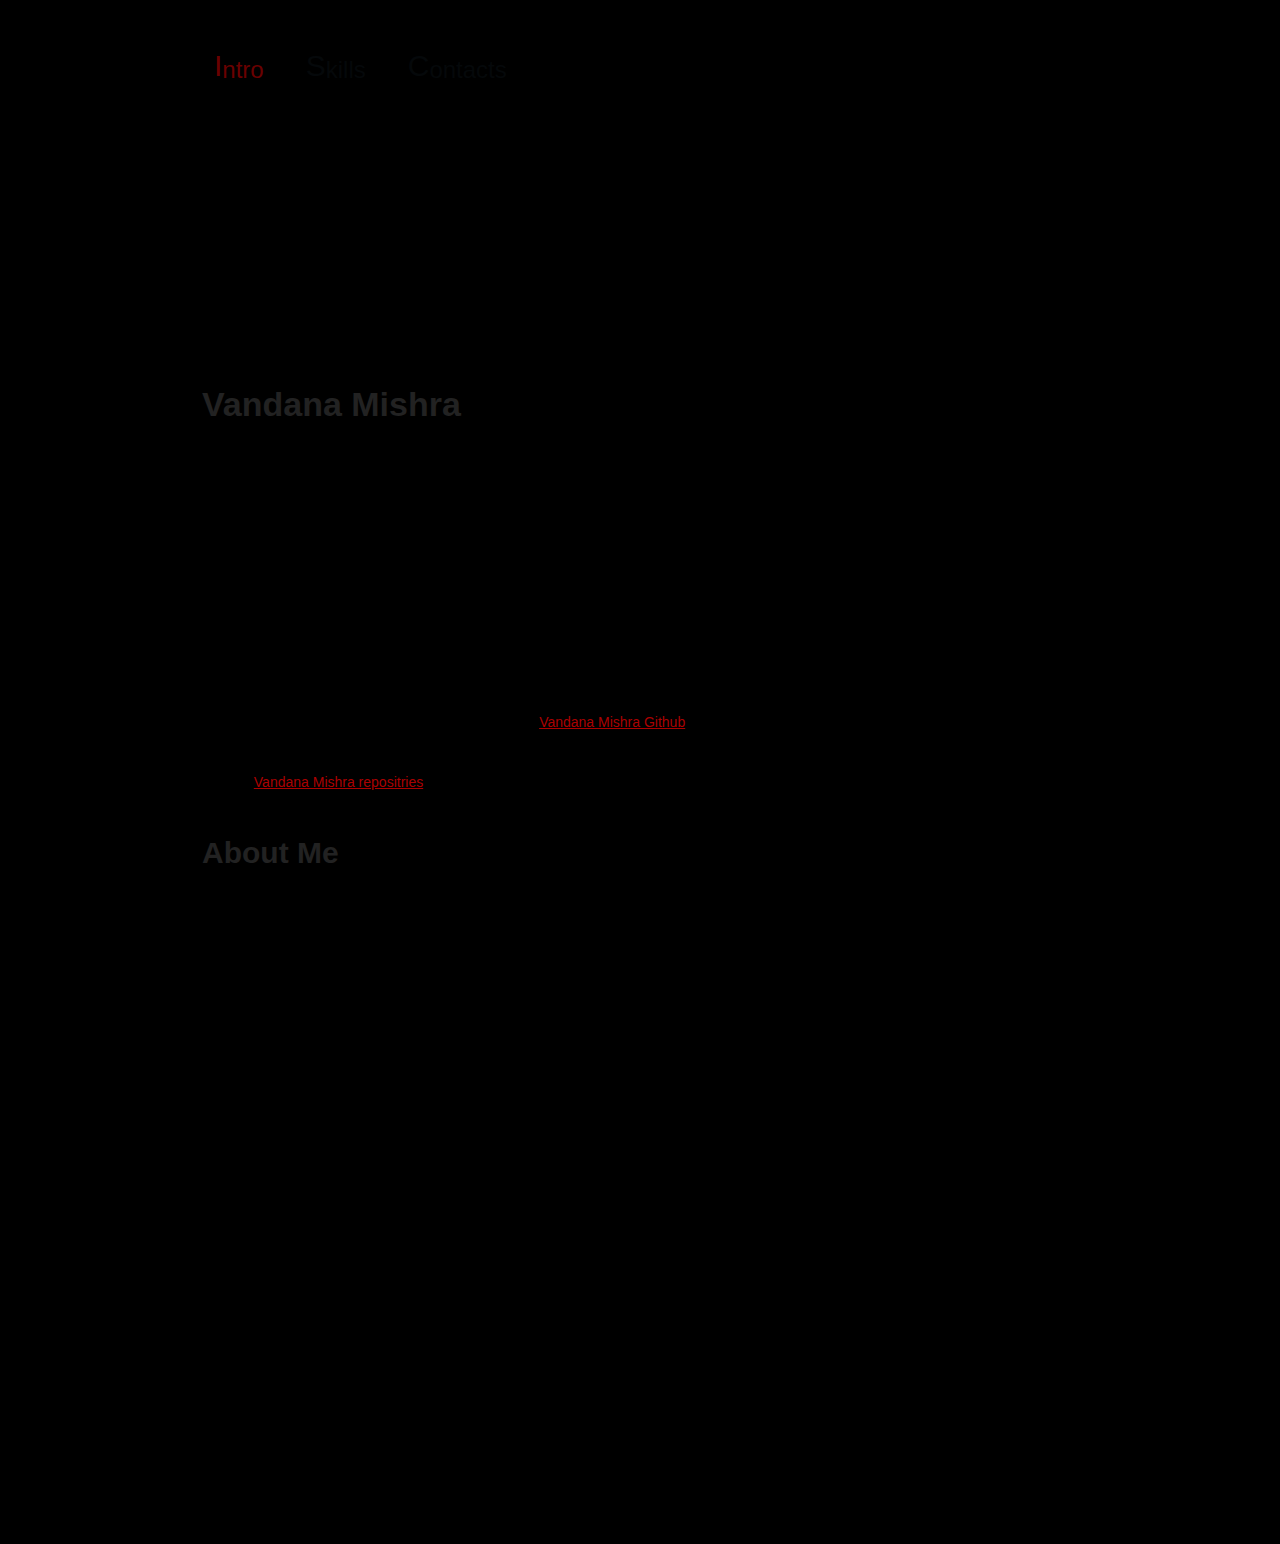
==== index.html @ 224671e1 "Update index.html" ====
<!DOCTYPE html>
<html lang="en">
<head>
<title>About</title>
<meta charset="utf-8">
<link rel="stylesheet" href="css/reset.css" type="text/css" media="all">
<link rel="stylesheet" href="css/layout.css" type="text/css" media="all">
<link rel="stylesheet" href="css/style.css" type="text/css" media="all">
<script type="text/javascript" src="js/jquery-1.4.2.js" ></script>
<script type="text/javascript" src="js/jquery.nivo.slider.pack.js"></script>
<script type="text/javascript" src="js/cufon-yui.js"></script>
<script type="text/javascript" src="js/cufon-replace.js"></script>
<script type="text/javascript" src="js/CabinSketch_700.font.js"></script>
<script type="text/javascript" src="js/EB_Garamond_400.font.js"></script>
<!-- [if lt IE 9]>
<script type="text/javascript" src="js/html5.js"></script>
<style type="text/css">
.bg {behavior:url(js/PIE.htc)}
</style>
<![endif]-->
<!-- [if lt IE 7]>
<div style='clear:both;text-align:center;position:relative'>
	<a href="http://www.microsoft.com/windows/internet-explorer/default.aspx?ocid=ie6_countdown_bannercode"><img src="http://www.theie6countdown.com/images/upgrade.jpg" border="0" alt="" /></a>
</div>
<![endif]-->
</head>
<body id="page1">
<div class="main">
<!-- header -->
	<header>
		<div class="wrapper">
			<nav>
				<ul id="menu">
					<li id="menu_active"><a href="index.html"><span>I</span>ntro</a></li>
					
					
					<li><a href="skills.html"><span>S</span>kills</a></li>
					<li><a href="Contacts.html"><span>C</span>ontacts</a></li>
				</ul>
			</nav>
		</div>
		
	</header>
<!-- / header -->
<!-- content -->
	<section id="content">
		<div class="wrapper">
			<article class="col1">
				<h2>Vandana Mishra</h2>
				<div class="pad_left1 pad_bot1">
					<div id="slider">
						<div id="for_img">
							<div id="nivo_slider">
								<img src="https://cloud.githubusercontent.com/assets/23279256/20238843/58cbd988-a91a-11e6-99b9-d02716072c7c.jpg"alt="">
								<img src="https://cloud.githubusercontent.com/assets/23279256/20238848/6cedc426-a91a-11e6-8cde-eef184b46833.jpg" alt="">
								<img src="https://cloud.githubusercontent.com/assets/23279256/20238845/5fcef90e-a91a-11e6-8b6d-02acc18fc0e7.jpg" alt="">
								<img src="https://cloud.githubusercontent.com/assets/23279256/20238843/58cbd988-a91a-11e6-99b9-d02716072c7c.jpg" alt="">
								<img src="https://cloud.githubusercontent.com/assets/23279256/20238842/5581a01e-a91a-11e6-987d-89e548480290.jpg" alt="">
							</div>
						</div>
					</div>
					<div class="pad">
						<p><strong>Hii,</strong>Myself Vandana Mishra, my github user page is at <a href=" https://github.com/vandanamishra2304/" target="_blank">Vandana Mishra Github</a><br> you can check out my github page.</p>
						<p>Here at <a href="https://github.com/vandanamishra2304/vandanamishra2304.github.io/" target="_blank">Vandana Mishra repositries</a> you can check my repositries.</p>
					</div>
				</div>
				<h2><span>About Me</span></h2>
				<div class="pad_left1">
					<div class="pad_left1">
						<div class="wrapper pad_top1">
							<div class="col3">
								<div class="wrapper">
									<figure class="left marg_right1"><img src="https://cloud.githubusercontent.com/assets/23279256/20243921/b59b569c-a993-11e6-9340-739bd9e9f523.png" alt=""></figure>
									<p class="cols"><strong class="font1">IEEE</strong><br>Active Member of IEEE</p>
								</div>
							</div>
							<div class="col3 pad_left2">
								<div class="wrapper">
									<figure class="left marg_right1"><img src="https://cloud.githubusercontent.com/assets/23279256/20243923/b5a34032-a993-11e6-891d-9c7f069d4fea.png" alt=""></figure>
									<p class="cols"><strong class="font1">Hobbies</strong><br> Dancing,Singing and Learning new things</p>
								</div>
							</div>
						</div>
						<div class="wrapper">
							<div class="col3">
								<div class="wrapper">
									<figure class="left marg_right1"><img src="https://cloud.githubusercontent.com/assets/23279256/20243922/b5a22170-a993-11e6-8b95-f6c259825cd4.png" alt=""></figure>
									<div class="cols"><strong class="font1">Schooling and college</strong><br>Kendriya Vidyalaya Gole Market<br> Amity School Of Engineering And Technology</div>
								</div>
							</div>
							
							</div>
						</div>
					</div>
				</div>
    		</article>
					</div>
	</section>
<!-- / content -->
	<footer>
		<div class="wrapper">
			<article class="col">
				
			</article>
			<article class="col pad_left2">
				
			</article>
			<article class="col pad_left2">
				
			</article>
			<article id="newsletter">
				
					
			</article>
		</div>
		<article class="privacy">
			
		</article>
		
	</footer>
<!-- footer -->
	
<!-- / footer -->
</div>
<script type="text/javascript">Cufon.now();</script>
<script type="text/javascript">
	$(window).load(function() {
	$('#nivo_slider').nivoSlider({
		effect:'fold', //Specify sets like: 'fold,fade,sliceDown, sliceDownLeft, sliceUp, sliceUpLeft, sliceUpDown, sliceUpDownLeft'
		slices:7,
		animSpeed:500,
		pauseTime:6000,
		startSlide:0, //Set starting Slide (0 index)
		directionNav:true, //Next & Prev
		directionNavHide:false, //Only show on hover
		controlNav:true, //1,2,3...
		controlNavThumbs:false, //Use thumbnails for Control Nav
		controlNavThumbsFromRel:false, //Use image rel for thumbs
		controlNavThumbsSearch: '.jpg', //Replace this with...
		controlNavThumbsReplace: '_thumb.jpg', //...this in thumb Image src
		keyboardNav:true, //Use left & right arrows
		pauseOnHover:true, //Stop animation while hovering
		manualAdvance:false, //Force manual transitions
		captionOpacity:1, //Universal caption opacity
		beforeChange:function(){},
		afterChange:function(){},
		slideshowEnd:function(){} //Triggers after all slides have been shown
	});
});
</script>
</body>
</html>
---- css/style.css ----
/* Getting the new tags to behave */
article, aside, audio, canvas, command, datalist, details, embed, figcaption, figure, footer, header, hgroup, keygen, meter, nav, output, progress, section, source, video {display:block}
mark, rp, rt, ruby, summary, time {display:inline }
/* Left & Right alignment */
.left {float:left}
.right {float:right}
.wrapper {width:100%;overflow:hidden}
body {background:url(https://cloud.githubusercontent.com/assets/23279256/20238850/77a92fa4-a91a-11e6-864e-bb0c79b9a8d8.jpg) top center no-repeat #000;border:0;font:14px Arial, Helvetica, sans-serif;color:#000;line-height:20px}
.ic, .ic a {border:0;float:right;background:#fff;color:#f00;width:50%;line-height:10px;font-size:10px;margin:-220% 0 0 0;overflow:hidden;padding:0}
.css3{border-radius:8px;-moz-border-radius:8px;-webkit-border-radius:8px;box-shadow:0 0 4px rgba(0, 0, 0, .4);-moz-box-shadow:0 0 4px rgba(0, 0, 0, .4);-webkit-box-shadow:0 0 4px rgba(0, 0, 0, .4);position:relative}
/* Global Structure */
.main {	margin:0 auto;width:920px}
/* main layout */
a {color:#ab0000;text-decoration:underline;outline:none}
a:hover {text-decoration:none}
h1 {padding:98px 0 0 72px}
h2 {font-size:34px;color:#222;line-height:55px;background:url() 0 0 no-repeat;padding-left:22px;display:block;overflow:hidden}
h2 span {font-size:30px}
h3 {margin-left:21px;background:url(../images/latest_works.png) no-repeat;width:191px;height:86px;text-indent:-9999px;margin-bottom:13px}
h4 {background:url(../images/tweets.png) right 0 no-repeat;font-size:36px;color:#000;height:61px;line-height:55px;letter-spacing:-2px;padding-left:3px}
h5 {font-size:30px;line-height:1.2em;color:#fff;padding:124px 0 14px 0}
p {padding-bottom:20px}
/* header */
header {width:100%;height:377px;overflow:hidden}
#logo {display:block;background:url(../images/logo.jpg) no-repeat;width:459px;height:44px;text-indent:-9999px}
#menu {padding:56px 0 0 34px;height:30px}
#menu li {float:left;padding-right:42px}
#menu li a {display:block;font-size:24px;color:#05080a;line-height:1.2em;text-decoration:none}
#menu li span {font-size:30px;display:inline-block;margin-top:-4px}
#menu li a:hover, #menu #menu_active a {color:#6a0000}
/* content */
#content {}
.pad_left1 {padding-left:12px}
.pad_left2 {padding-left:50px}
.pad {padding:0 12px}
.pad_bot1 {padding-bottom:13px}
.marg_right1 {margin-right:10px}
.pad_top1 {padding-top:25px} 
#slider {margin-top:6px;height:260px;width:100%;overflow:hidden;background:url(https://cloud.githubusercontent.com/assets/23279256/20243988/51516058-a995-11e6-9e4f-19aaa2770f9c.png) 0 0 no-repeat;overflow:hidden;padding-bottom:14px}
#for_img {padding-left:91px;padding-top:14px;width:342px;height:225px;overflow:hidden;padding-right:77px}
#nivo_slider{position:relative;width:342px;height:225px;z-index:88}
/* If an image is wrapped in a link */
.nivoSlider a.nivo-imageLink {position:absolute;top:0px;left:0px;width:100%;height:100%;border:0;padding:0;margin:0;z-index:60;display:none}
/* The slices in the Slider */
.nivo-slice {display:block;position:absolute;z-index:50;height:100%}
/* Direction nav styles (e.g. Next & Prev) */
.nivo-directionNav a {	position:absolute;top:90px;z-index:99;cursor:pointer;text-indent:-5000px;width:52px;height:45px;display:block}
.nivo-prevNav {left:-77px;background:url(../images/marker_left.png) right 0 no-repeat}
.nivo-prevNav:hover, .nivo-nextNav:hover {background-position:bottom}
.nivo-nextNav {right:-77px;background:url(../images/marker_right.png) left 0 no-repeat}
/* Control nav styles (e.g. 1,2,3...) */
.nivo-controlNav {position:absolute;z-index:99;right:0;bottom:0px;padding:10px;background:url(https://cloud.githubusercontent.com/assets/23279256/20243990/6aa6f93c-a995-11e6-80d7-aed2573aaedf.png) repeat;padding-left:222px}
.nivo-controlNav a {position:relative;z-index:99;cursor:pointer;width:19px;height:19px;float:left;margin-left:3px;background:url(../images/buttons.png) no-repeat;font-size:12px;text-decoration:none;color:#fff;text-align:center;line-height:19px}
.nivo-controlNav a.active, .nivo-controlNav a:hover {color:#ab0000;font-weight:bold}
.font1 {font-size:16px}
.font2 {font-size:12px;font-weight:bold;color:#ab0000}
.ul_works {padding-bottom:3px}
.ul_works li {padding-bottom:14px}
.tweets {color:#fff;padding:7px 20px 0 11px}
.tweets a {text-decoration:none;color:#ab0000}
.tweets a:hover {text-decoration:underline}
.img1 {padding-top:12px}
.img1 figure {float:left;margin-right:24px;padding-left:5px}
.list2 {padding:10px 0 15px 0}
.list2 li {line-height:30px}
.list2 li a {padding-left:34px;background:url(../images/marker_2.png) 0 5px no-repeat;display:inline-block}
.link1 {display:inline-block;font-size:12px;font-weight:bold;text-decoration:none;padding-left:30px;background:url(../images/marker_3.png) 1px 0 no-repeat;margin-top:5px}
.link1:hover {color:#000}
/* Lightbox image */
.lightbox-image {position:relative;overflow:hidden;display:block}
.lightbox-image img {position:relative;z-index:2}
.lightbox-image span {display:block;position:absolute;left:0;top:0;width:100%;height:100%;background:url(../images/magnify.png) no-repeat 50% 50%;z-index:1}
.pp_description {padding-bottom:0}
.pp_content{}
#page2 .pad_top2 {padding-top:10px}
#page2 .col3 .pad {padding:5px 0 0 8px}
#page3 .cols p {padding:6px 0 0 10px}
#page3 .cols strong {display:block;padding-bottom:6px}
#page3 .pad_bot1 {padding-bottom:15px}
/* footer */
footer {width:100%;overflow:hidden;padding:0 0 74px 0}
footer a{}
footer a:hover{}
.list1 li {line-height:30px}
.list1 a {color:#fff;text-decoration:none;padding-left:15px;background:url(../images/marker_1.gif) 0 6px no-repeat}
.list1 a:hover {color:#ab0000}
.icons li {line-height:30px}
.icons a {color:#fff;text-decoration:none}
.icons a:hover {color:#ab0000}
.icons img {float:left;margin-right:14px;margin-top:7px}
#newsletter {background:url(../images/newsletter_bg.png) no-repeat;width:286px;float:left;margin-left:51px;height:360px;margin-top:25px}
#newsletter h5 {padding-top:98px;padding-left:15px}
#newsletter form {padding-left:71px;padding-top:5px}
#newsletter .wrapper {height:28px}
#newsletter .input {width:144px;background:none;font:14px Arial, Helvetica, sans-serif;color:#000;height:18px}
#newsletter a {font-weight:bold;color:#fff;text-decoration:none;margin-left:27px;padding:5px 6px 30px 6px;display:inline-block}
.privacy {float:left;padding-left:15px;width:350px;font-size:12px;color:#a3a3a3;margin-top:-3px}
.privacy a {color:#fff;text-decoration:none}
.privacy a:hover {text-decoration:underline}
.footer_logo {font-size:26px;line-height:1.2em;float:right;color:#fff;text-transform:uppercase;text-decoration:none;margin-right:20px}
.footer_logo span {color:#ab0000}
/* forms */
#ContactForm {padding:18px 0 0 25px;width:497px}
#ContactForm .wrapper {min-height:30px}
#ContactForm .textarea_box {min-height:459px}
#ContactForm span {font-weight:bold;width:121px;float:left;line-height:26px}
#ContactForm a {float:right;background:url(../images/send_button.png) no-repeat;width:119px;height:38px;text-indent:-9999px}
#ContactForm .input {width:356px;height:18px;background:url(../images/bg_form.png) repeat;padding:4px 10px;color:#000;font:14px Arial, Helvetica, sans-serif;margin:0}
#ContactForm textarea {overflow:auto;width:356px;height:440px;background:url(../images/bg_form.png) repeat;padding:4px 10px;color:#000;font:14px Arial, Helvetica, sans-serif;margin:0}
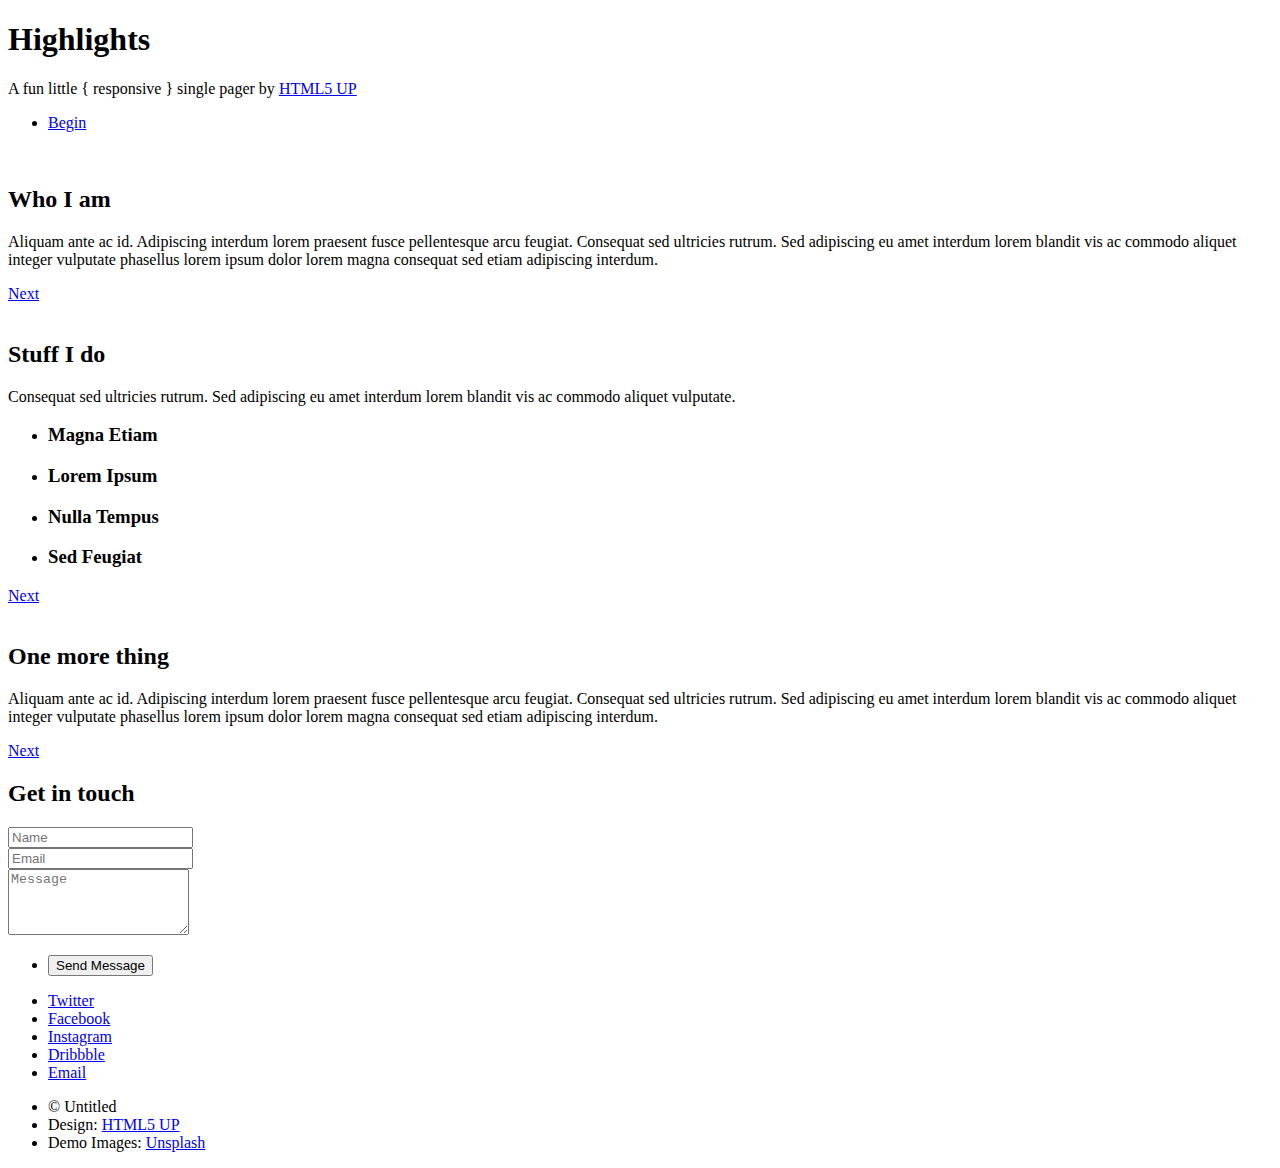
==== commit 09722946: "Update index.html" ====
--- a/index.html
+++ b/index.html
@@ -1,152 +1,458 @@
-<!DOCTYPE html>
-<html lang="en">
-<head>
-<title>About</title>
-<meta charset="utf-8">
-<link rel="stylesheet" href="css/reset.css" type="text/css" media="all">
-<link rel="stylesheet" href="css/layout.css" type="text/css" media="all">
-<link rel="stylesheet" href="css/style.css" type="text/css" media="all">
-<script type="text/javascript" src="js/jquery-1.4.2.js" ></script>
-<script type="text/javascript" src="js/jquery.nivo.slider.pack.js"></script>
-<script type="text/javascript" src="js/cufon-yui.js"></script>
-<script type="text/javascript" src="js/cufon-replace.js"></script>
-<script type="text/javascript" src="js/CabinSketch_700.font.js"></script>
-<script type="text/javascript" src="js/EB_Garamond_400.font.js"></script>
-<!-- [if lt IE 9]>
-<script type="text/javascript" src="js/html5.js"></script>
-<style type="text/css">
-.bg {behavior:url(js/PIE.htc)}
-</style>
-<![endif]-->
-<!-- [if lt IE 7]>
-<div style='clear:both;text-align:center;position:relative'>
-	<a href="http://www.microsoft.com/windows/internet-explorer/default.aspx?ocid=ie6_countdown_bannercode"><img src="http://www.theie6countdown.com/images/upgrade.jpg" border="0" alt="" /></a>
-</div>
-<![endif]-->
-</head>
-<body id="page1">
-<div class="main">
-<!-- header -->
-	<header>
-		<div class="wrapper">
-			<nav>
-				<ul id="menu">
-					<li id="menu_active"><a href="index.html"><span>I</span>ntro</a></li>
-					
-					
-					<li><a href="skills.html"><span>S</span>kills</a></li>
-					<li><a href="Contacts.html"><span>C</span>ontacts</a></li>
-				</ul>
-			</nav>
-		</div>
-		
-	</header>
-<!-- / header -->
-<!-- content -->
-	<section id="content">
-		<div class="wrapper">
-			<article class="col1">
-				<h2>Vandana Mishra</h2>
-				<div class="pad_left1 pad_bot1">
-					<div id="slider">
-						<div id="for_img">
-							<div id="nivo_slider">
-								<img src="https://cloud.githubusercontent.com/assets/23279256/20238843/58cbd988-a91a-11e6-99b9-d02716072c7c.jpg"alt="">
-								<img src="https://cloud.githubusercontent.com/assets/23279256/20238848/6cedc426-a91a-11e6-8cde-eef184b46833.jpg" alt="">
-								<img src="https://cloud.githubusercontent.com/assets/23279256/20238845/5fcef90e-a91a-11e6-8b6d-02acc18fc0e7.jpg" alt="">
-								<img src="https://cloud.githubusercontent.com/assets/23279256/20238843/58cbd988-a91a-11e6-99b9-d02716072c7c.jpg" alt="">
-								<img src="https://cloud.githubusercontent.com/assets/23279256/20238842/5581a01e-a91a-11e6-987d-89e548480290.jpg" alt="">
+<!DOCTYPE HTML>
+<!--
+	Highlights by HTML5 UP
+	html5up.net | @ajlkn
+	Free for personal and commercial use under the CCA 3.0 license (html5up.net/license)
+-->
+<html>
+	<head>
+		<title>Highlights by HTML5 UP</title>
+		<meta charset="utf-8" />
+		<meta name="viewport" content="width=device-width, initial-scale=1" />
+		<!--[if lte IE 8]><script src="assets/js/ie/html5shiv.js"></script><![endif]-->
+		<link rel="stylesheet" href="assets/css/main.css" />
+		<!--[if lte IE 8]><link rel="stylesheet" href="assets/css/ie8.css" /><![endif]-->
+		<!--[if lte IE 9]><link rel="stylesheet" href="assets/css/ie9.css" /><![endif]-->
+	</head>
+	<body>
+
+		<!-- Header -->
+			<section id="header">
+				<header class="major">
+					<h1>Highlights</h1>
+					<p>A fun little { responsive } single pager by <a href="http://html5up.net">HTML5 UP</a></p>
+				</header>
+				<div class="container">
+					<ul class="actions">
+						<li><a href="#one" class="button special scrolly">Begin</a></li>
+					</ul>
+				</div>
+			</section>
+
+		<!-- One -->
+			<section id="one" class="main special">
+				<div class="container">
+					<span class="image fit primary"><img src="images/pic01.jpg" alt="" /></span>
+					<div class="content">
+						<header class="major">
+							<h2>Who I am</h2>
+						</header>
+						<p>Aliquam ante ac id. Adipiscing interdum lorem praesent fusce pellentesque arcu feugiat. Consequat sed ultricies rutrum. Sed adipiscing eu amet interdum lorem blandit vis ac commodo aliquet integer vulputate phasellus lorem ipsum dolor lorem magna consequat sed etiam adipiscing interdum.</p>
+					</div>
+					<a href="#two" class="goto-next scrolly">Next</a>
+				</div>
+			</section>
+
+		<!-- Two -->
+			<section id="two" class="main special">
+				<div class="container">
+					<span class="image fit primary"><img src="images/pic02.jpg" alt="" /></span>
+					<div class="content">
+						<header class="major">
+							<h2>Stuff I do</h2>
+						</header>
+						<p>Consequat sed ultricies rutrum. Sed adipiscing eu amet interdum lorem blandit vis ac commodo aliquet vulputate.</p>
+						<ul class="icons-grid">
+							<li>
+								<span class="icon major fa-camera-retro"></span>
+								<h3>Magna Etiam</h3>
+							</li>
+							<li>
+								<span class="icon major fa-pencil"></span>
+								<h3>Lorem Ipsum</h3>
+							</li>
+							<li>
+								<span class="icon major fa-code"></span>
+								<h3>Nulla Tempus</h3>
+							</li>
+							<li>
+								<span class="icon major fa-coffee"></span>
+								<h3>Sed Feugiat</h3>
+							</li>
+						</ul>
+					</div>
+					<a href="#three" class="goto-next scrolly">Next</a>
+				</div>
+			</section>
+
+		<!-- Three -->
+			<section id="three" class="main special">
+				<div class="container">
+					<span class="image fit primary"><img src="images/pic03.jpg" alt="" /></span>
+					<div class="content">
+						<header class="major">
+							<h2>One more thing</h2>
+						</header>
+						<p>Aliquam ante ac id. Adipiscing interdum lorem praesent fusce pellentesque arcu feugiat. Consequat sed ultricies rutrum. Sed adipiscing eu amet interdum lorem blandit vis ac commodo aliquet integer vulputate phasellus lorem ipsum dolor lorem magna consequat sed etiam adipiscing interdum.</p>
+					</div>
+					<a href="#footer" class="goto-next scrolly">Next</a>
+				</div>
+			</section>
+
+		<!-- Four -->
+		<!--
+			<section id="four" class="main">
+				<div class="container">
+					<div class="content">
+						<header class="major">
+							<h2>Elements</h2>
+						</header>
+						<section>
+							<h4>Text</h4>
+							<p>This is <b>bold</b> and this is <strong>strong</strong>. This is <i>italic</i> and this is <em>emphasized</em>.
+							This is <sup>superscript</sup> text and this is <sub>subscript</sub> text.
+							This is <u>underlined</u> and this is code: <code>for (;;) { ... }</code>. Finally, <a href="#">this is a link</a>.</p>
+							<hr />
+							<header>
+								<h4>Heading with a Subtitle</h4>
+								<p>Lorem ipsum dolor sit amet nullam id egestas urna aliquam</p>
+							</header>
+							<p>Nunc lacinia ante nunc ac lobortis. Interdum adipiscing gravida odio porttitor sem non mi integer non faucibus ornare mi ut ante amet placerat aliquet. Volutpat eu sed ante lacinia sapien lorem accumsan varius montes viverra nibh in adipiscing blandit tempus accumsan.</p>
+							<header>
+								<h5>Heading with a Subtitle</h5>
+								<p>Lorem ipsum dolor sit amet nullam id egestas urna aliquam</p>
+							</header>
+							<p>Nunc lacinia ante nunc ac lobortis. Interdum adipiscing gravida odio porttitor sem non mi integer non faucibus ornare mi ut ante amet placerat aliquet. Volutpat eu sed ante lacinia sapien lorem accumsan varius montes viverra nibh in adipiscing blandit tempus accumsan.</p>
+							<hr />
+							<h2>Heading Level 2</h2>
+							<h3>Heading Level 3</h3>
+							<h4>Heading Level 4</h4>
+							<h5>Heading Level 5</h5>
+							<h6>Heading Level 6</h6>
+							<hr />
+							<h5>Blockquote</h5>
+							<blockquote>Fringilla nisl. Donec accumsan interdum nisi, quis tincidunt felis sagittis eget tempus euismod. Vestibulum ante ipsum primis in faucibus vestibulum. Blandit adipiscing eu felis iaculis volutpat ac adipiscing accumsan faucibus. Vestibulum ante ipsum primis in faucibus lorem ipsum dolor sit amet nullam adipiscing eu felis.</blockquote>
+							<h5>Preformatted</h5>
+							<pre><code>i = 0;
+
+while (!deck.isInOrder()) {
+print 'Iteration ' + i;
+deck.shuffle();
+i++;
+}
+
+print 'It took ' + i + ' iterations to sort the deck.';</code></pre>
+						</section>
+
+						<section>
+							<h4>Lists</h4>
+							<div class="row">
+								<div class="6u 12u$(medium)">
+									<h5>Unordered</h5>
+									<ul>
+										<li>Dolor pulvinar etiam.</li>
+										<li>Sagittis adipiscing.</li>
+										<li>Felis enim feugiat.</li>
+									</ul>
+									<h5>Alternate</h5>
+									<ul class="alt">
+										<li>Dolor pulvinar etiam.</li>
+										<li>Sagittis adipiscing.</li>
+										<li>Felis enim feugiat.</li>
+									</ul>
+								</div>
+								<div class="6u$ 12u(medium)">
+									<h5>Ordered</h5>
+									<ol>
+										<li>Dolor pulvinar etiam.</li>
+										<li>Etiam vel felis viverra.</li>
+										<li>Felis enim feugiat.</li>
+										<li>Dolor pulvinar etiam.</li>
+										<li>Etiam vel felis lorem.</li>
+										<li>Felis enim et feugiat.</li>
+									</ol>
+									<h5>Icons</h5>
+									<ul class="icons">
+										<li><a href="#" class="icon fa-twitter"><span class="label">Twitter</span></a></li>
+										<li><a href="#" class="icon fa-facebook"><span class="label">Facebook</span></a></li>
+										<li><a href="#" class="icon fa-instagram"><span class="label">Instagram</span></a></li>
+										<li><a href="#" class="icon fa-github"><span class="label">Github</span></a></li>
+									</ul>
+								</div>
+							</div>
+							<h5>Actions</h5>
+							<ul class="actions">
+								<li><a href="#" class="button special">Default</a></li>
+								<li><a href="#" class="button">Default</a></li>
+							</ul>
+							<ul class="actions small">
+								<li><a href="#" class="button special small">Small</a></li>
+								<li><a href="#" class="button small">Small</a></li>
+							</ul>
+							<div class="row">
+								<div class="6u 12u$(small)">
+									<ul class="actions vertical">
+										<li><a href="#" class="button special">Default</a></li>
+										<li><a href="#" class="button">Default</a></li>
+									</ul>
+								</div>
+								<div class="6u$ 12u$(small)">
+									<ul class="actions vertical small">
+										<li><a href="#" class="button special small">Small</a></li>
+										<li><a href="#" class="button small">Small</a></li>
+									</ul>
+								</div>
+								<div class="6u 12u$(small)">
+									<ul class="actions vertical">
+										<li><a href="#" class="button special fit">Default</a></li>
+										<li><a href="#" class="button fit">Default</a></li>
+									</ul>
+								</div>
+								<div class="6u$ 12u$(small)">
+									<ul class="actions vertical small">
+										<li><a href="#" class="button special small fit">Small</a></li>
+										<li><a href="#" class="button small fit">Small</a></li>
+									</ul>
+								</div>
+							</div>
+						</section>
+
+						<section>
+							<h4>Table</h4>
+							<h5>Default</h5>
+							<div class="table-wrapper">
+								<table>
+									<thead>
+										<tr>
+											<th>Name</th>
+											<th>Description</th>
+											<th>Price</th>
+										</tr>
+									</thead>
+									<tbody>
+										<tr>
+											<td>Item One</td>
+											<td>Ante turpis integer aliquet porttitor.</td>
+											<td>29.99</td>
+										</tr>
+										<tr>
+											<td>Item Two</td>
+											<td>Vis ac commodo adipiscing arcu aliquet.</td>
+											<td>19.99</td>
+										</tr>
+										<tr>
+											<td>Item Three</td>
+											<td> Morbi faucibus arcu accumsan lorem.</td>
+											<td>29.99</td>
+										</tr>
+										<tr>
+											<td>Item Four</td>
+											<td>Vitae integer tempus condimentum.</td>
+											<td>19.99</td>
+										</tr>
+										<tr>
+											<td>Item Five</td>
+											<td>Ante turpis integer aliquet porttitor.</td>
+											<td>29.99</td>
+										</tr>
+									</tbody>
+									<tfoot>
+										<tr>
+											<td colspan="2"></td>
+											<td>100.00</td>
+										</tr>
+									</tfoot>
+								</table>
+							</div>
+
+							<h5>Alternate</h5>
+							<div class="table-wrapper">
+								<table class="alt">
+									<thead>
+										<tr>
+											<th>Name</th>
+											<th>Description</th>
+											<th>Price</th>
+										</tr>
+									</thead>
+									<tbody>
+										<tr>
+											<td>Item One</td>
+											<td>Ante turpis integer aliquet porttitor.</td>
+											<td>29.99</td>
+										</tr>
+										<tr>
+											<td>Item Two</td>
+											<td>Vis ac commodo adipiscing arcu aliquet.</td>
+											<td>19.99</td>
+										</tr>
+										<tr>
+											<td>Item Three</td>
+											<td> Morbi faucibus arcu accumsan lorem.</td>
+											<td>29.99</td>
+										</tr>
+										<tr>
+											<td>Item Four</td>
+											<td>Vitae integer tempus condimentum.</td>
+											<td>19.99</td>
+										</tr>
+										<tr>
+											<td>Item Five</td>
+											<td>Ante turpis integer aliquet porttitor.</td>
+											<td>29.99</td>
+										</tr>
+									</tbody>
+									<tfoot>
+										<tr>
+											<td colspan="2"></td>
+											<td>100.00</td>
+										</tr>
+									</tfoot>
+								</table>
+							</div>
+						</section>
+
+						<section>
+							<h4>Buttons</h4>
+							<ul class="actions">
+								<li><a href="#" class="button special">Special</a></li>
+								<li><a href="#" class="button">Default</a></li>
+							</ul>
+							<ul class="actions">
+								<li><a href="#" class="button">Default</a></li>
+								<li><a href="#" class="button small">Small</a></li>
+							</ul>
+							<ul class="actions fit">
+								<li><a href="#" class="button special fit">Fit</a></li>
+								<li><a href="#" class="button fit">Fit</a></li>
+							</ul>
+							<ul class="actions fit small">
+								<li><a href="#" class="button special fit small">Fit + Small</a></li>
+								<li><a href="#" class="button fit small">Fit + Small</a></li>
+							</ul>
+							<ul class="actions">
+								<li><a href="#" class="button special icon fa-download">Icon</a></li>
+								<li><a href="#" class="button icon fa-download">Icon</a></li>
+							</ul>
+							<ul class="actions">
+								<li><span class="button special disabled">Disabled</span></li>
+								<li><span class="button disabled">Disabled</span></li>
+							</ul>
+						</section>
+
+						<section>
+							<h4>Form</h4>
+							<form method="post" action="#">
+								<div class="row uniform">
+									<div class="6u 12u$(xsmall)">
+										<input type="text" name="demo-name" id="demo-name" value="" placeholder="Name" />
+									</div>
+									<div class="6u$ 12u$(xsmall)">
+										<input type="email" name="demo-email" id="demo-email" value="" placeholder="Email" />
+									</div>
+									<div class="12u$">
+										<div class="select-wrapper">
+											<select name="demo-category" id="demo-category">
+												<option value="">- Category -</option>
+												<option value="1">Manufacturing</option>
+												<option value="1">Shipping</option>
+												<option value="1">Administration</option>
+												<option value="1">Human Resources</option>
+											</select>
+										</div>
+									</div>
+									<div class="4u 12u$(small)">
+										<input type="radio" id="demo-priority-low" name="demo-priority" checked>
+										<label for="demo-priority-low">Low</label>
+									</div>
+									<div class="4u 12u$(small)">
+										<input type="radio" id="demo-priority-normal" name="demo-priority">
+										<label for="demo-priority-normal">Normal</label>
+									</div>
+									<div class="4u$ 12u$(small)">
+										<input type="radio" id="demo-priority-high" name="demo-priority">
+										<label for="demo-priority-high">High</label>
+									</div>
+									<div class="6u 12u$(small)">
+										<input type="checkbox" id="demo-copy" name="demo-copy">
+										<label for="demo-copy">Email me a copy</label>
+									</div>
+									<div class="6u$ 12u$(small)">
+										<input type="checkbox" id="demo-human" name="demo-human" checked>
+										<label for="demo-human">Not a robot</label>
+									</div>
+									<div class="12u$">
+										<textarea name="demo-message" id="demo-message" placeholder="Enter your message" rows="6"></textarea>
+									</div>
+									<div class="12u$">
+										<ul class="actions">
+											<li><input type="submit" value="Send Message" class="special" /></li>
+											<li><input type="reset" value="Reset" /></li>
+										</ul>
+									</div>
+								</div>
+							</form>
+						</section>
+
+						<section>
+							<h4>Image</h4>
+							<h5>Fit</h5>
+							<div class="box alt">
+								<div class="row uniform 50%">
+									<div class="12u"><span class="image fit"><img src="images/pic04.jpg" alt="" /></span></div>
+									<div class="4u"><span class="image fit"><img src="images/pic04.jpg" alt="" /></span></div>
+									<div class="4u"><span class="image fit"><img src="images/pic04.jpg" alt="" /></span></div>
+									<div class="4u"><span class="image fit"><img src="images/pic04.jpg" alt="" /></span></div>
+									<div class="4u"><span class="image fit"><img src="images/pic04.jpg" alt="" /></span></div>
+									<div class="4u"><span class="image fit"><img src="images/pic04.jpg" alt="" /></span></div>
+									<div class="4u"><span class="image fit"><img src="images/pic04.jpg" alt="" /></span></div>
+									<div class="4u"><span class="image fit"><img src="images/pic04.jpg" alt="" /></span></div>
+									<div class="4u"><span class="image fit"><img src="images/pic04.jpg" alt="" /></span></div>
+									<div class="4u"><span class="image fit"><img src="images/pic04.jpg" alt="" /></span></div>
+								</div>
+							</div>
+							<h5>Left &amp; Right</h5>
+							<p><span class="image left"><img src="images/pic05.jpg" alt="" /></span>Fringilla nisl. Donec accumsan interdum nisi, quis tincidunt felis sagittis eget. tempus euismod. Vestibulum ante ipsum primis in faucibus vestibulum. Blandit adipiscing eu felis iaculis volutpat ac adipiscing accumsan eu faucibus. Integer ac pellentesque praesent tincidunt felis sagittis eget. tempus euismod. Vestibulum ante ipsum primis in faucibus vestibulum. Blandit adipiscing eu felis iaculis volutpat ac adipiscing accumsan eu faucibus. Integer ac pellentesque praesent. Donec accumsan interdum nisi, quis tincidunt felis sagittis eget. tempus euismod. Vestibulum ante ipsum primis in faucibus vestibulum. Blandit adipiscing eu felis iaculis volutpat ac adipiscing accumsan eu faucibus. Integer ac pellentesque praesent tincidunt felis sagittis eget. tempus euismod. Vestibulum ante ipsum primis in faucibus vestibulum. Blandit adipiscing eu felis iaculis volutpat ac adipiscing accumsan eu faucibus. Integer ac pellentesque praesent.</p>
+							<p><span class="image right"><img src="images/pic05.jpg" alt="" /></span>Fringilla nisl. Donec accumsan interdum nisi, quis tincidunt felis sagittis eget. tempus euismod. Vestibulum ante ipsum primis in faucibus vestibulum. Blandit adipiscing eu felis iaculis volutpat ac adipiscing accumsan eu faucibus. Integer ac pellentesque praesent tincidunt felis sagittis eget. tempus euismod. Vestibulum ante ipsum primis in faucibus vestibulum. Blandit adipiscing eu felis iaculis volutpat ac adipiscing accumsan eu faucibus. Integer ac pellentesque praesent. Donec accumsan interdum nisi, quis tincidunt felis sagittis eget. tempus euismod. Vestibulum ante ipsum primis in faucibus vestibulum. Blandit adipiscing eu felis iaculis volutpat ac adipiscing accumsan eu faucibus. Integer ac pellentesque praesent tincidunt felis sagittis eget. tempus euismod. Vestibulum ante ipsum primis in faucibus vestibulum. Blandit adipiscing eu felis iaculis volutpat ac adipiscing accumsan eu faucibus. Integer ac pellentesque praesent.</p>
+						</section>
+
+					</div>
+					<a href="#footer" class="goto-next scrolly">Next</a>
+				</div>
+			</section>
+		-->
+
+		<!-- Footer -->
+			<section id="footer">
+				<div class="container">
+					<header class="major">
+						<h2>Get in touch</h2>
+					</header>
+					<form method="post" action="#">
+						<div class="row uniform">
+							<div class="6u 12u$(xsmall)"><input type="text" name="name" id="name" placeholder="Name" /></div>
+							<div class="6u$ 12u$(xsmall)"><input type="email" name="email" id="email" placeholder="Email" /></div>
+							<div class="12u$"><textarea name="message" id="message" placeholder="Message" rows="4"></textarea></div>
+							<div class="12u$">
+								<ul class="actions">
+									<li><input type="submit" value="Send Message" class="special" /></li>
+								</ul>
 							</div>
 						</div>
-					</div>
-					<div class="pad">
-						<p><strong>Hii,</strong>Myself Vandana Mishra, my github user page is at <a href=" https://github.com/vandanamishra2304/" target="_blank">Vandana Mishra Github</a><br> you can check out my github page.</p>
-						<p>Here at <a href="https://github.com/vandanamishra2304/vandanamishra2304.github.io/" target="_blank">Vandana Mishra repositries</a> you can check my repositries.</p>
-					</div>
-				</div>
-				<h2><span>About Me</span></h2>
-				<div class="pad_left1">
-					<div class="pad_left1">
-						<div class="wrapper pad_top1">
-							<div class="col3">
-								<div class="wrapper">
-									<figure class="left marg_right1"><img src="https://cloud.githubusercontent.com/assets/23279256/20243921/b59b569c-a993-11e6-9340-739bd9e9f523.png" alt=""></figure>
-									<p class="cols"><strong class="font1">IEEE</strong><br>Active Member of IEEE</p>
-								</div>
-							</div>
-							<div class="col3 pad_left2">
-								<div class="wrapper">
-									<figure class="left marg_right1"><img src="https://cloud.githubusercontent.com/assets/23279256/20243923/b5a34032-a993-11e6-891d-9c7f069d4fea.png" alt=""></figure>
-									<p class="cols"><strong class="font1">Hobbies</strong><br> Dancing,Singing and Learning new things</p>
-								</div>
-							</div>
-						</div>
-						<div class="wrapper">
-							<div class="col3">
-								<div class="wrapper">
-									<figure class="left marg_right1"><img src="https://cloud.githubusercontent.com/assets/23279256/20243922/b5a22170-a993-11e6-8b95-f6c259825cd4.png" alt=""></figure>
-									<div class="cols"><strong class="font1">Schooling and college</strong><br>Kendriya Vidyalaya Gole Market<br> Amity School Of Engineering And Technology</div>
-								</div>
-							</div>
-							
-							</div>
-						</div>
-					</div>
-				</div>
-    		</article>
-					</div>
-	</section>
-<!-- / content -->
-	<footer>
-		<div class="wrapper">
-			<article class="col">
-				
-			</article>
-			<article class="col pad_left2">
-				
-			</article>
-			<article class="col pad_left2">
-				
-			</article>
-			<article id="newsletter">
-				
-					
-			</article>
-		</div>
-		<article class="privacy">
-			
-		</article>
-		
-	</footer>
-<!-- footer -->
-	
-<!-- / footer -->
-</div>
-<script type="text/javascript">Cufon.now();</script>
-<script type="text/javascript">
-	$(window).load(function() {
-	$('#nivo_slider').nivoSlider({
-		effect:'fold', //Specify sets like: 'fold,fade,sliceDown, sliceDownLeft, sliceUp, sliceUpLeft, sliceUpDown, sliceUpDownLeft'
-		slices:7,
-		animSpeed:500,
-		pauseTime:6000,
-		startSlide:0, //Set starting Slide (0 index)
-		directionNav:true, //Next & Prev
-		directionNavHide:false, //Only show on hover
-		controlNav:true, //1,2,3...
-		controlNavThumbs:false, //Use thumbnails for Control Nav
-		controlNavThumbsFromRel:false, //Use image rel for thumbs
-		controlNavThumbsSearch: '.jpg', //Replace this with...
-		controlNavThumbsReplace: '_thumb.jpg', //...this in thumb Image src
-		keyboardNav:true, //Use left & right arrows
-		pauseOnHover:true, //Stop animation while hovering
-		manualAdvance:false, //Force manual transitions
-		captionOpacity:1, //Universal caption opacity
-		beforeChange:function(){},
-		afterChange:function(){},
-		slideshowEnd:function(){} //Triggers after all slides have been shown
-	});
-});
-</script>
-</body>
+					</form>
+				</div>
+				<footer>
+					<ul class="icons">
+						<li><a href="#" class="icon alt fa-twitter"><span class="label">Twitter</span></a></li>
+						<li><a href="#" class="icon alt fa-facebook"><span class="label">Facebook</span></a></li>
+						<li><a href="#" class="icon alt fa-instagram"><span class="label">Instagram</span></a></li>
+						<li><a href="#" class="icon alt fa-dribbble"><span class="label">Dribbble</span></a></li>
+						<li><a href="#" class="icon alt fa-envelope"><span class="label">Email</span></a></li>
+					</ul>
+					<ul class="copyright">
+						<li>&copy; Untitled</li><li>Design: <a href="http://html5up.net">HTML5 UP</a></li><li>Demo Images: <a href="http://unsplash.com">Unsplash</a></li>
+					</ul>
+				</footer>
+			</section>
+
+		<!-- Scripts -->
+			<script src="assets/js/jquery.min.js"></script>
+			<script src="assets/js/jquery.scrollex.min.js"></script>
+			<script src="assets/js/jquery.scrolly.min.js"></script>
+			<script src="assets/js/skel.min.js"></script>
+			<script src="assets/js/util.js"></script>
+			<!--[if lte IE 8]><script src="assets/js/ie/respond.min.js"></script><![endif]-->
+			<script src="assets/js/main.js"></script>
+
+	</body>
 </html>
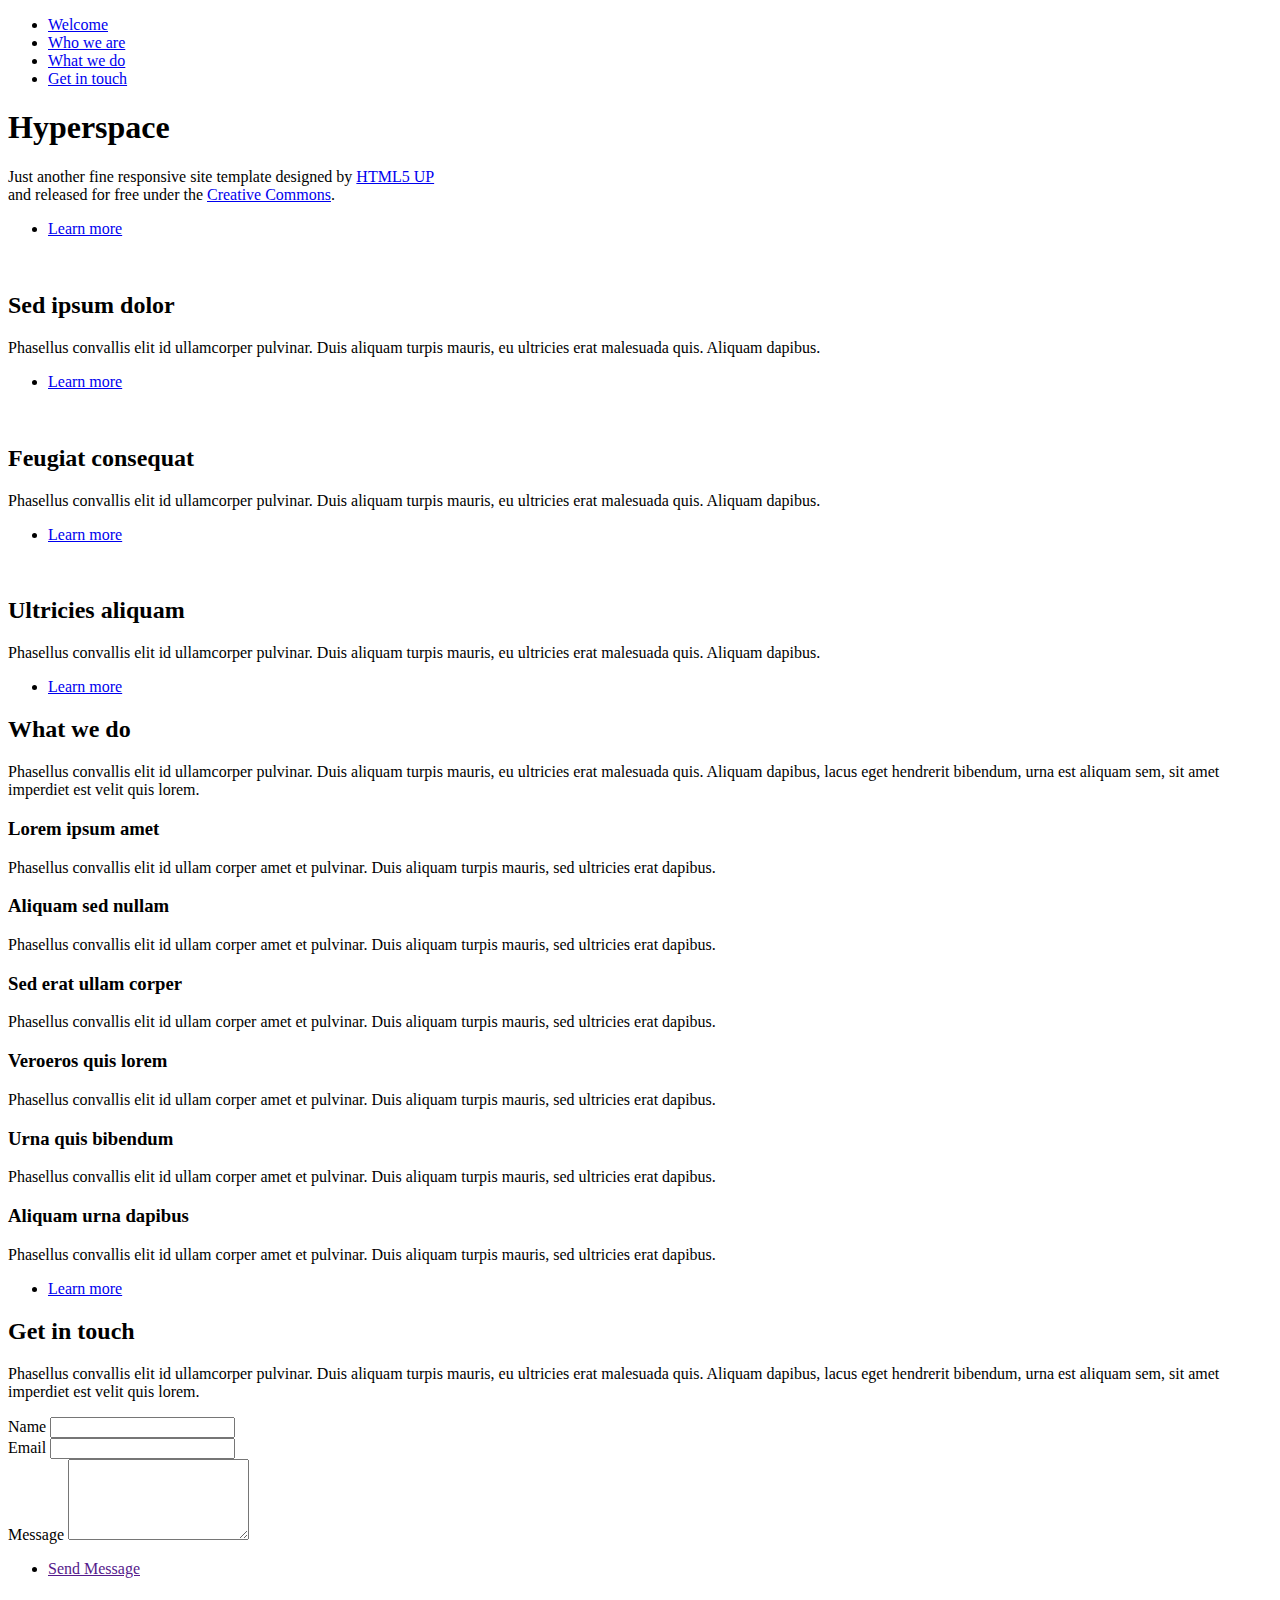
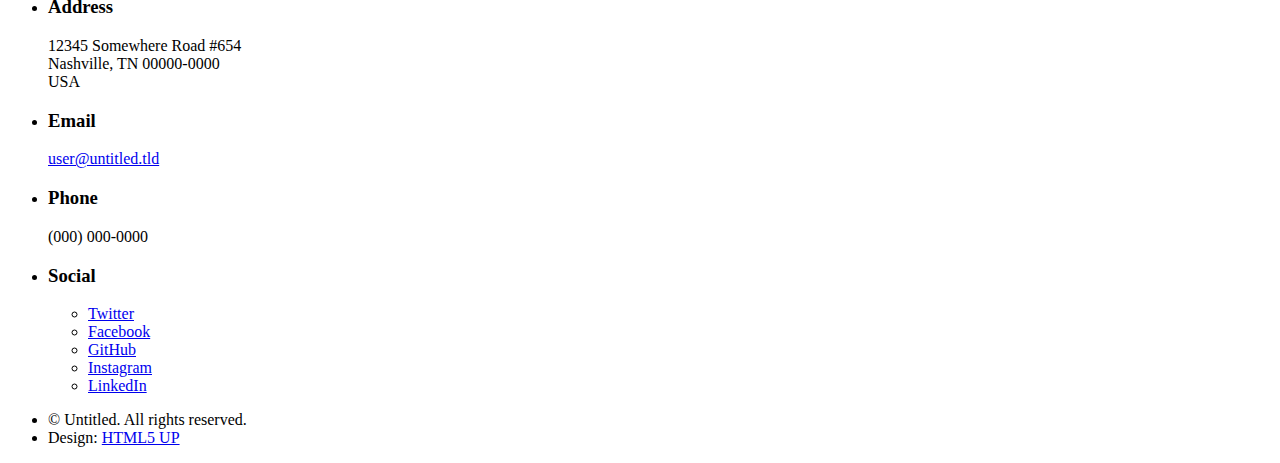
==== commit 359d95e5: "Update index.html" ====
--- a/index.html
+++ b/index.html
@@ -1,449 +1,200 @@
 <!DOCTYPE HTML>
 <!--
-	Highlights by HTML5 UP
+	Hyperspace by HTML5 UP
 	html5up.net | @ajlkn
 	Free for personal and commercial use under the CCA 3.0 license (html5up.net/license)
 -->
 <html>
 	<head>
-		<title>Highlights by HTML5 UP</title>
+		<title>Hyperspace by HTML5 UP</title>
 		<meta charset="utf-8" />
 		<meta name="viewport" content="width=device-width, initial-scale=1" />
 		<!--[if lte IE 8]><script src="assets/js/ie/html5shiv.js"></script><![endif]-->
 		<link rel="stylesheet" href="assets/css/main.css" />
+		<!--[if lte IE 9]><link rel="stylesheet" href="assets/css/ie9.css" /><![endif]-->
 		<!--[if lte IE 8]><link rel="stylesheet" href="assets/css/ie8.css" /><![endif]-->
-		<!--[if lte IE 9]><link rel="stylesheet" href="assets/css/ie9.css" /><![endif]-->
 	</head>
 	<body>
 
-		<!-- Header -->
-			<section id="header">
-				<header class="major">
-					<h1>Highlights</h1>
-					<p>A fun little { responsive } single pager by <a href="http://html5up.net">HTML5 UP</a></p>
-				</header>
-				<div class="container">
-					<ul class="actions">
-						<li><a href="#one" class="button special scrolly">Begin</a></li>
+		<!-- Sidebar -->
+			<section id="sidebar">
+				<div class="inner">
+					<nav>
+						<ul>
+							<li><a href="#intro">Welcome</a></li>
+							<li><a href="#one">Who we are</a></li>
+							<li><a href="#two">What we do</a></li>
+							<li><a href="#three">Get in touch</a></li>
+						</ul>
+					</nav>
+				</div>
+			</section>
+
+		<!-- Wrapper -->
+			<div id="wrapper">
+
+				<!-- Intro -->
+					<section id="intro" class="wrapper style1 fullscreen fade-up">
+						<div class="inner">
+							<h1>Hyperspace</h1>
+							<p>Just another fine responsive site template designed by <a href="http://html5up.net">HTML5 UP</a><br />
+							and released for free under the <a href="http://html5up.net/license">Creative Commons</a>.</p>
+							<ul class="actions">
+								<li><a href="#one" class="button scrolly">Learn more</a></li>
+							</ul>
+						</div>
+					</section>
+
+				<!-- One -->
+					<section id="one" class="wrapper style2 spotlights">
+						<section>
+							<a href="#" class="image"><img src="images/pic01.jpg" alt="" data-position="center center" /></a>
+							<div class="content">
+								<div class="inner">
+									<h2>Sed ipsum dolor</h2>
+									<p>Phasellus convallis elit id ullamcorper pulvinar. Duis aliquam turpis mauris, eu ultricies erat malesuada quis. Aliquam dapibus.</p>
+									<ul class="actions">
+										<li><a href="#" class="button">Learn more</a></li>
+									</ul>
+								</div>
+							</div>
+						</section>
+						<section>
+							<a href="#" class="image"><img src="images/pic02.jpg" alt="" data-position="top center" /></a>
+							<div class="content">
+								<div class="inner">
+									<h2>Feugiat consequat</h2>
+									<p>Phasellus convallis elit id ullamcorper pulvinar. Duis aliquam turpis mauris, eu ultricies erat malesuada quis. Aliquam dapibus.</p>
+									<ul class="actions">
+										<li><a href="#" class="button">Learn more</a></li>
+									</ul>
+								</div>
+							</div>
+						</section>
+						<section>
+							<a href="#" class="image"><img src="images/pic03.jpg" alt="" data-position="25% 25%" /></a>
+							<div class="content">
+								<div class="inner">
+									<h2>Ultricies aliquam</h2>
+									<p>Phasellus convallis elit id ullamcorper pulvinar. Duis aliquam turpis mauris, eu ultricies erat malesuada quis. Aliquam dapibus.</p>
+									<ul class="actions">
+										<li><a href="#" class="button">Learn more</a></li>
+									</ul>
+								</div>
+							</div>
+						</section>
+					</section>
+
+				<!-- Two -->
+					<section id="two" class="wrapper style3 fade-up">
+						<div class="inner">
+							<h2>What we do</h2>
+							<p>Phasellus convallis elit id ullamcorper pulvinar. Duis aliquam turpis mauris, eu ultricies erat malesuada quis. Aliquam dapibus, lacus eget hendrerit bibendum, urna est aliquam sem, sit amet imperdiet est velit quis lorem.</p>
+							<div class="features">
+								<section>
+									<span class="icon major fa-code"></span>
+									<h3>Lorem ipsum amet</h3>
+									<p>Phasellus convallis elit id ullam corper amet et pulvinar. Duis aliquam turpis mauris, sed ultricies erat dapibus.</p>
+								</section>
+								<section>
+									<span class="icon major fa-lock"></span>
+									<h3>Aliquam sed nullam</h3>
+									<p>Phasellus convallis elit id ullam corper amet et pulvinar. Duis aliquam turpis mauris, sed ultricies erat dapibus.</p>
+								</section>
+								<section>
+									<span class="icon major fa-cog"></span>
+									<h3>Sed erat ullam corper</h3>
+									<p>Phasellus convallis elit id ullam corper amet et pulvinar. Duis aliquam turpis mauris, sed ultricies erat dapibus.</p>
+								</section>
+								<section>
+									<span class="icon major fa-desktop"></span>
+									<h3>Veroeros quis lorem</h3>
+									<p>Phasellus convallis elit id ullam corper amet et pulvinar. Duis aliquam turpis mauris, sed ultricies erat dapibus.</p>
+								</section>
+								<section>
+									<span class="icon major fa-chain"></span>
+									<h3>Urna quis bibendum</h3>
+									<p>Phasellus convallis elit id ullam corper amet et pulvinar. Duis aliquam turpis mauris, sed ultricies erat dapibus.</p>
+								</section>
+								<section>
+									<span class="icon major fa-diamond"></span>
+									<h3>Aliquam urna dapibus</h3>
+									<p>Phasellus convallis elit id ullam corper amet et pulvinar. Duis aliquam turpis mauris, sed ultricies erat dapibus.</p>
+								</section>
+							</div>
+							<ul class="actions">
+								<li><a href="#" class="button">Learn more</a></li>
+							</ul>
+						</div>
+					</section>
+
+				<!-- Three -->
+					<section id="three" class="wrapper style1 fade-up">
+						<div class="inner">
+							<h2>Get in touch</h2>
+							<p>Phasellus convallis elit id ullamcorper pulvinar. Duis aliquam turpis mauris, eu ultricies erat malesuada quis. Aliquam dapibus, lacus eget hendrerit bibendum, urna est aliquam sem, sit amet imperdiet est velit quis lorem.</p>
+							<div class="split style1">
+								<section>
+									<form method="post" action="#">
+										<div class="field half first">
+											<label for="name">Name</label>
+											<input type="text" name="name" id="name" />
+										</div>
+										<div class="field half">
+											<label for="email">Email</label>
+											<input type="text" name="email" id="email" />
+										</div>
+										<div class="field">
+											<label for="message">Message</label>
+											<textarea name="message" id="message" rows="5"></textarea>
+										</div>
+										<ul class="actions">
+											<li><a href="" class="button submit">Send Message</a></li>
+										</ul>
+									</form>
+								</section>
+								<section>
+									<ul class="contact">
+										<li>
+											<h3>Address</h3>
+											<span>12345 Somewhere Road #654<br />
+											Nashville, TN 00000-0000<br />
+											USA</span>
+										</li>
+										<li>
+											<h3>Email</h3>
+											<a href="#">user@untitled.tld</a>
+										</li>
+										<li>
+											<h3>Phone</h3>
+											<span>(000) 000-0000</span>
+										</li>
+										<li>
+											<h3>Social</h3>
+											<ul class="icons">
+												<li><a href="#" class="fa-twitter"><span class="label">Twitter</span></a></li>
+												<li><a href="#" class="fa-facebook"><span class="label">Facebook</span></a></li>
+												<li><a href="#" class="fa-github"><span class="label">GitHub</span></a></li>
+												<li><a href="#" class="fa-instagram"><span class="label">Instagram</span></a></li>
+												<li><a href="#" class="fa-linkedin"><span class="label">LinkedIn</span></a></li>
+											</ul>
+										</li>
+									</ul>
+								</section>
+							</div>
+						</div>
+					</section>
+
+			</div>
+
+		<!-- Footer -->
+			<footer id="footer" class="wrapper style1-alt">
+				<div class="inner">
+					<ul class="menu">
+						<li>&copy; Untitled. All rights reserved.</li><li>Design: <a href="http://html5up.net">HTML5 UP</a></li>
 					</ul>
 				</div>
-			</section>
-
-		<!-- One -->
-			<section id="one" class="main special">
-				<div class="container">
-					<span class="image fit primary"><img src="images/pic01.jpg" alt="" /></span>
-					<div class="content">
-						<header class="major">
-							<h2>Who I am</h2>
-						</header>
-						<p>Aliquam ante ac id. Adipiscing interdum lorem praesent fusce pellentesque arcu feugiat. Consequat sed ultricies rutrum. Sed adipiscing eu amet interdum lorem blandit vis ac commodo aliquet integer vulputate phasellus lorem ipsum dolor lorem magna consequat sed etiam adipiscing interdum.</p>
-					</div>
-					<a href="#two" class="goto-next scrolly">Next</a>
-				</div>
-			</section>
-
-		<!-- Two -->
-			<section id="two" class="main special">
-				<div class="container">
-					<span class="image fit primary"><img src="images/pic02.jpg" alt="" /></span>
-					<div class="content">
-						<header class="major">
-							<h2>Stuff I do</h2>
-						</header>
-						<p>Consequat sed ultricies rutrum. Sed adipiscing eu amet interdum lorem blandit vis ac commodo aliquet vulputate.</p>
-						<ul class="icons-grid">
-							<li>
-								<span class="icon major fa-camera-retro"></span>
-								<h3>Magna Etiam</h3>
-							</li>
-							<li>
-								<span class="icon major fa-pencil"></span>
-								<h3>Lorem Ipsum</h3>
-							</li>
-							<li>
-								<span class="icon major fa-code"></span>
-								<h3>Nulla Tempus</h3>
-							</li>
-							<li>
-								<span class="icon major fa-coffee"></span>
-								<h3>Sed Feugiat</h3>
-							</li>
-						</ul>
-					</div>
-					<a href="#three" class="goto-next scrolly">Next</a>
-				</div>
-			</section>
-
-		<!-- Three -->
-			<section id="three" class="main special">
-				<div class="container">
-					<span class="image fit primary"><img src="images/pic03.jpg" alt="" /></span>
-					<div class="content">
-						<header class="major">
-							<h2>One more thing</h2>
-						</header>
-						<p>Aliquam ante ac id. Adipiscing interdum lorem praesent fusce pellentesque arcu feugiat. Consequat sed ultricies rutrum. Sed adipiscing eu amet interdum lorem blandit vis ac commodo aliquet integer vulputate phasellus lorem ipsum dolor lorem magna consequat sed etiam adipiscing interdum.</p>
-					</div>
-					<a href="#footer" class="goto-next scrolly">Next</a>
-				</div>
-			</section>
-
-		<!-- Four -->
-		<!--
-			<section id="four" class="main">
-				<div class="container">
-					<div class="content">
-						<header class="major">
-							<h2>Elements</h2>
-						</header>
-						<section>
-							<h4>Text</h4>
-							<p>This is <b>bold</b> and this is <strong>strong</strong>. This is <i>italic</i> and this is <em>emphasized</em>.
-							This is <sup>superscript</sup> text and this is <sub>subscript</sub> text.
-							This is <u>underlined</u> and this is code: <code>for (;;) { ... }</code>. Finally, <a href="#">this is a link</a>.</p>
-							<hr />
-							<header>
-								<h4>Heading with a Subtitle</h4>
-								<p>Lorem ipsum dolor sit amet nullam id egestas urna aliquam</p>
-							</header>
-							<p>Nunc lacinia ante nunc ac lobortis. Interdum adipiscing gravida odio porttitor sem non mi integer non faucibus ornare mi ut ante amet placerat aliquet. Volutpat eu sed ante lacinia sapien lorem accumsan varius montes viverra nibh in adipiscing blandit tempus accumsan.</p>
-							<header>
-								<h5>Heading with a Subtitle</h5>
-								<p>Lorem ipsum dolor sit amet nullam id egestas urna aliquam</p>
-							</header>
-							<p>Nunc lacinia ante nunc ac lobortis. Interdum adipiscing gravida odio porttitor sem non mi integer non faucibus ornare mi ut ante amet placerat aliquet. Volutpat eu sed ante lacinia sapien lorem accumsan varius montes viverra nibh in adipiscing blandit tempus accumsan.</p>
-							<hr />
-							<h2>Heading Level 2</h2>
-							<h3>Heading Level 3</h3>
-							<h4>Heading Level 4</h4>
-							<h5>Heading Level 5</h5>
-							<h6>Heading Level 6</h6>
-							<hr />
-							<h5>Blockquote</h5>
-							<blockquote>Fringilla nisl. Donec accumsan interdum nisi, quis tincidunt felis sagittis eget tempus euismod. Vestibulum ante ipsum primis in faucibus vestibulum. Blandit adipiscing eu felis iaculis volutpat ac adipiscing accumsan faucibus. Vestibulum ante ipsum primis in faucibus lorem ipsum dolor sit amet nullam adipiscing eu felis.</blockquote>
-							<h5>Preformatted</h5>
-							<pre><code>i = 0;
-
-while (!deck.isInOrder()) {
-print 'Iteration ' + i;
-deck.shuffle();
-i++;
-}
-
-print 'It took ' + i + ' iterations to sort the deck.';</code></pre>
-						</section>
-
-						<section>
-							<h4>Lists</h4>
-							<div class="row">
-								<div class="6u 12u$(medium)">
-									<h5>Unordered</h5>
-									<ul>
-										<li>Dolor pulvinar etiam.</li>
-										<li>Sagittis adipiscing.</li>
-										<li>Felis enim feugiat.</li>
-									</ul>
-									<h5>Alternate</h5>
-									<ul class="alt">
-										<li>Dolor pulvinar etiam.</li>
-										<li>Sagittis adipiscing.</li>
-										<li>Felis enim feugiat.</li>
-									</ul>
-								</div>
-								<div class="6u$ 12u(medium)">
-									<h5>Ordered</h5>
-									<ol>
-										<li>Dolor pulvinar etiam.</li>
-										<li>Etiam vel felis viverra.</li>
-										<li>Felis enim feugiat.</li>
-										<li>Dolor pulvinar etiam.</li>
-										<li>Etiam vel felis lorem.</li>
-										<li>Felis enim et feugiat.</li>
-									</ol>
-									<h5>Icons</h5>
-									<ul class="icons">
-										<li><a href="#" class="icon fa-twitter"><span class="label">Twitter</span></a></li>
-										<li><a href="#" class="icon fa-facebook"><span class="label">Facebook</span></a></li>
-										<li><a href="#" class="icon fa-instagram"><span class="label">Instagram</span></a></li>
-										<li><a href="#" class="icon fa-github"><span class="label">Github</span></a></li>
-									</ul>
-								</div>
-							</div>
-							<h5>Actions</h5>
-							<ul class="actions">
-								<li><a href="#" class="button special">Default</a></li>
-								<li><a href="#" class="button">Default</a></li>
-							</ul>
-							<ul class="actions small">
-								<li><a href="#" class="button special small">Small</a></li>
-								<li><a href="#" class="button small">Small</a></li>
-							</ul>
-							<div class="row">
-								<div class="6u 12u$(small)">
-									<ul class="actions vertical">
-										<li><a href="#" class="button special">Default</a></li>
-										<li><a href="#" class="button">Default</a></li>
-									</ul>
-								</div>
-								<div class="6u$ 12u$(small)">
-									<ul class="actions vertical small">
-										<li><a href="#" class="button special small">Small</a></li>
-										<li><a href="#" class="button small">Small</a></li>
-									</ul>
-								</div>
-								<div class="6u 12u$(small)">
-									<ul class="actions vertical">
-										<li><a href="#" class="button special fit">Default</a></li>
-										<li><a href="#" class="button fit">Default</a></li>
-									</ul>
-								</div>
-								<div class="6u$ 12u$(small)">
-									<ul class="actions vertical small">
-										<li><a href="#" class="button special small fit">Small</a></li>
-										<li><a href="#" class="button small fit">Small</a></li>
-									</ul>
-								</div>
-							</div>
-						</section>
-
-						<section>
-							<h4>Table</h4>
-							<h5>Default</h5>
-							<div class="table-wrapper">
-								<table>
-									<thead>
-										<tr>
-											<th>Name</th>
-											<th>Description</th>
-											<th>Price</th>
-										</tr>
-									</thead>
-									<tbody>
-										<tr>
-											<td>Item One</td>
-											<td>Ante turpis integer aliquet porttitor.</td>
-											<td>29.99</td>
-										</tr>
-										<tr>
-											<td>Item Two</td>
-											<td>Vis ac commodo adipiscing arcu aliquet.</td>
-											<td>19.99</td>
-										</tr>
-										<tr>
-											<td>Item Three</td>
-											<td> Morbi faucibus arcu accumsan lorem.</td>
-											<td>29.99</td>
-										</tr>
-										<tr>
-											<td>Item Four</td>
-											<td>Vitae integer tempus condimentum.</td>
-											<td>19.99</td>
-										</tr>
-										<tr>
-											<td>Item Five</td>
-											<td>Ante turpis integer aliquet porttitor.</td>
-											<td>29.99</td>
-										</tr>
-									</tbody>
-									<tfoot>
-										<tr>
-											<td colspan="2"></td>
-											<td>100.00</td>
-										</tr>
-									</tfoot>
-								</table>
-							</div>
-
-							<h5>Alternate</h5>
-							<div class="table-wrapper">
-								<table class="alt">
-									<thead>
-										<tr>
-											<th>Name</th>
-											<th>Description</th>
-											<th>Price</th>
-										</tr>
-									</thead>
-									<tbody>
-										<tr>
-											<td>Item One</td>
-											<td>Ante turpis integer aliquet porttitor.</td>
-											<td>29.99</td>
-										</tr>
-										<tr>
-											<td>Item Two</td>
-											<td>Vis ac commodo adipiscing arcu aliquet.</td>
-											<td>19.99</td>
-										</tr>
-										<tr>
-											<td>Item Three</td>
-											<td> Morbi faucibus arcu accumsan lorem.</td>
-											<td>29.99</td>
-										</tr>
-										<tr>
-											<td>Item Four</td>
-											<td>Vitae integer tempus condimentum.</td>
-											<td>19.99</td>
-										</tr>
-										<tr>
-											<td>Item Five</td>
-											<td>Ante turpis integer aliquet porttitor.</td>
-											<td>29.99</td>
-										</tr>
-									</tbody>
-									<tfoot>
-										<tr>
-											<td colspan="2"></td>
-											<td>100.00</td>
-										</tr>
-									</tfoot>
-								</table>
-							</div>
-						</section>
-
-						<section>
-							<h4>Buttons</h4>
-							<ul class="actions">
-								<li><a href="#" class="button special">Special</a></li>
-								<li><a href="#" class="button">Default</a></li>
-							</ul>
-							<ul class="actions">
-								<li><a href="#" class="button">Default</a></li>
-								<li><a href="#" class="button small">Small</a></li>
-							</ul>
-							<ul class="actions fit">
-								<li><a href="#" class="button special fit">Fit</a></li>
-								<li><a href="#" class="button fit">Fit</a></li>
-							</ul>
-							<ul class="actions fit small">
-								<li><a href="#" class="button special fit small">Fit + Small</a></li>
-								<li><a href="#" class="button fit small">Fit + Small</a></li>
-							</ul>
-							<ul class="actions">
-								<li><a href="#" class="button special icon fa-download">Icon</a></li>
-								<li><a href="#" class="button icon fa-download">Icon</a></li>
-							</ul>
-							<ul class="actions">
-								<li><span class="button special disabled">Disabled</span></li>
-								<li><span class="button disabled">Disabled</span></li>
-							</ul>
-						</section>
-
-						<section>
-							<h4>Form</h4>
-							<form method="post" action="#">
-								<div class="row uniform">
-									<div class="6u 12u$(xsmall)">
-										<input type="text" name="demo-name" id="demo-name" value="" placeholder="Name" />
-									</div>
-									<div class="6u$ 12u$(xsmall)">
-										<input type="email" name="demo-email" id="demo-email" value="" placeholder="Email" />
-									</div>
-									<div class="12u$">
-										<div class="select-wrapper">
-											<select name="demo-category" id="demo-category">
-												<option value="">- Category -</option>
-												<option value="1">Manufacturing</option>
-												<option value="1">Shipping</option>
-												<option value="1">Administration</option>
-												<option value="1">Human Resources</option>
-											</select>
-										</div>
-									</div>
-									<div class="4u 12u$(small)">
-										<input type="radio" id="demo-priority-low" name="demo-priority" checked>
-										<label for="demo-priority-low">Low</label>
-									</div>
-									<div class="4u 12u$(small)">
-										<input type="radio" id="demo-priority-normal" name="demo-priority">
-										<label for="demo-priority-normal">Normal</label>
-									</div>
-									<div class="4u$ 12u$(small)">
-										<input type="radio" id="demo-priority-high" name="demo-priority">
-										<label for="demo-priority-high">High</label>
-									</div>
-									<div class="6u 12u$(small)">
-										<input type="checkbox" id="demo-copy" name="demo-copy">
-										<label for="demo-copy">Email me a copy</label>
-									</div>
-									<div class="6u$ 12u$(small)">
-										<input type="checkbox" id="demo-human" name="demo-human" checked>
-										<label for="demo-human">Not a robot</label>
-									</div>
-									<div class="12u$">
-										<textarea name="demo-message" id="demo-message" placeholder="Enter your message" rows="6"></textarea>
-									</div>
-									<div class="12u$">
-										<ul class="actions">
-											<li><input type="submit" value="Send Message" class="special" /></li>
-											<li><input type="reset" value="Reset" /></li>
-										</ul>
-									</div>
-								</div>
-							</form>
-						</section>
-
-						<section>
-							<h4>Image</h4>
-							<h5>Fit</h5>
-							<div class="box alt">
-								<div class="row uniform 50%">
-									<div class="12u"><span class="image fit"><img src="images/pic04.jpg" alt="" /></span></div>
-									<div class="4u"><span class="image fit"><img src="images/pic04.jpg" alt="" /></span></div>
-									<div class="4u"><span class="image fit"><img src="images/pic04.jpg" alt="" /></span></div>
-									<div class="4u"><span class="image fit"><img src="images/pic04.jpg" alt="" /></span></div>
-									<div class="4u"><span class="image fit"><img src="images/pic04.jpg" alt="" /></span></div>
-									<div class="4u"><span class="image fit"><img src="images/pic04.jpg" alt="" /></span></div>
-									<div class="4u"><span class="image fit"><img src="images/pic04.jpg" alt="" /></span></div>
-									<div class="4u"><span class="image fit"><img src="images/pic04.jpg" alt="" /></span></div>
-									<div class="4u"><span class="image fit"><img src="images/pic04.jpg" alt="" /></span></div>
-									<div class="4u"><span class="image fit"><img src="images/pic04.jpg" alt="" /></span></div>
-								</div>
-							</div>
-							<h5>Left &amp; Right</h5>
-							<p><span class="image left"><img src="images/pic05.jpg" alt="" /></span>Fringilla nisl. Donec accumsan interdum nisi, quis tincidunt felis sagittis eget. tempus euismod. Vestibulum ante ipsum primis in faucibus vestibulum. Blandit adipiscing eu felis iaculis volutpat ac adipiscing accumsan eu faucibus. Integer ac pellentesque praesent tincidunt felis sagittis eget. tempus euismod. Vestibulum ante ipsum primis in faucibus vestibulum. Blandit adipiscing eu felis iaculis volutpat ac adipiscing accumsan eu faucibus. Integer ac pellentesque praesent. Donec accumsan interdum nisi, quis tincidunt felis sagittis eget. tempus euismod. Vestibulum ante ipsum primis in faucibus vestibulum. Blandit adipiscing eu felis iaculis volutpat ac adipiscing accumsan eu faucibus. Integer ac pellentesque praesent tincidunt felis sagittis eget. tempus euismod. Vestibulum ante ipsum primis in faucibus vestibulum. Blandit adipiscing eu felis iaculis volutpat ac adipiscing accumsan eu faucibus. Integer ac pellentesque praesent.</p>
-							<p><span class="image right"><img src="images/pic05.jpg" alt="" /></span>Fringilla nisl. Donec accumsan interdum nisi, quis tincidunt felis sagittis eget. tempus euismod. Vestibulum ante ipsum primis in faucibus vestibulum. Blandit adipiscing eu felis iaculis volutpat ac adipiscing accumsan eu faucibus. Integer ac pellentesque praesent tincidunt felis sagittis eget. tempus euismod. Vestibulum ante ipsum primis in faucibus vestibulum. Blandit adipiscing eu felis iaculis volutpat ac adipiscing accumsan eu faucibus. Integer ac pellentesque praesent. Donec accumsan interdum nisi, quis tincidunt felis sagittis eget. tempus euismod. Vestibulum ante ipsum primis in faucibus vestibulum. Blandit adipiscing eu felis iaculis volutpat ac adipiscing accumsan eu faucibus. Integer ac pellentesque praesent tincidunt felis sagittis eget. tempus euismod. Vestibulum ante ipsum primis in faucibus vestibulum. Blandit adipiscing eu felis iaculis volutpat ac adipiscing accumsan eu faucibus. Integer ac pellentesque praesent.</p>
-						</section>
-
-					</div>
-					<a href="#footer" class="goto-next scrolly">Next</a>
-				</div>
-			</section>
-		-->
-
-		<!-- Footer -->
-			<section id="footer">
-				<div class="container">
-					<header class="major">
-						<h2>Get in touch</h2>
-					</header>
-					<form method="post" action="#">
-						<div class="row uniform">
-							<div class="6u 12u$(xsmall)"><input type="text" name="name" id="name" placeholder="Name" /></div>
-							<div class="6u$ 12u$(xsmall)"><input type="email" name="email" id="email" placeholder="Email" /></div>
-							<div class="12u$"><textarea name="message" id="message" placeholder="Message" rows="4"></textarea></div>
-							<div class="12u$">
-								<ul class="actions">
-									<li><input type="submit" value="Send Message" class="special" /></li>
-								</ul>
-							</div>
-						</div>
-					</form>
-				</div>
-				<footer>
-					<ul class="icons">
-						<li><a href="#" class="icon alt fa-twitter"><span class="label">Twitter</span></a></li>
-						<li><a href="#" class="icon alt fa-facebook"><span class="label">Facebook</span></a></li>
-						<li><a href="#" class="icon alt fa-instagram"><span class="label">Instagram</span></a></li>
-						<li><a href="#" class="icon alt fa-dribbble"><span class="label">Dribbble</span></a></li>
-						<li><a href="#" class="icon alt fa-envelope"><span class="label">Email</span></a></li>
-					</ul>
-					<ul class="copyright">
-						<li>&copy; Untitled</li><li>Design: <a href="http://html5up.net">HTML5 UP</a></li><li>Demo Images: <a href="http://unsplash.com">Unsplash</a></li>
-					</ul>
-				</footer>
-			</section>
+			</footer>
 
 		<!-- Scripts -->
 			<script src="assets/js/jquery.min.js"></script>
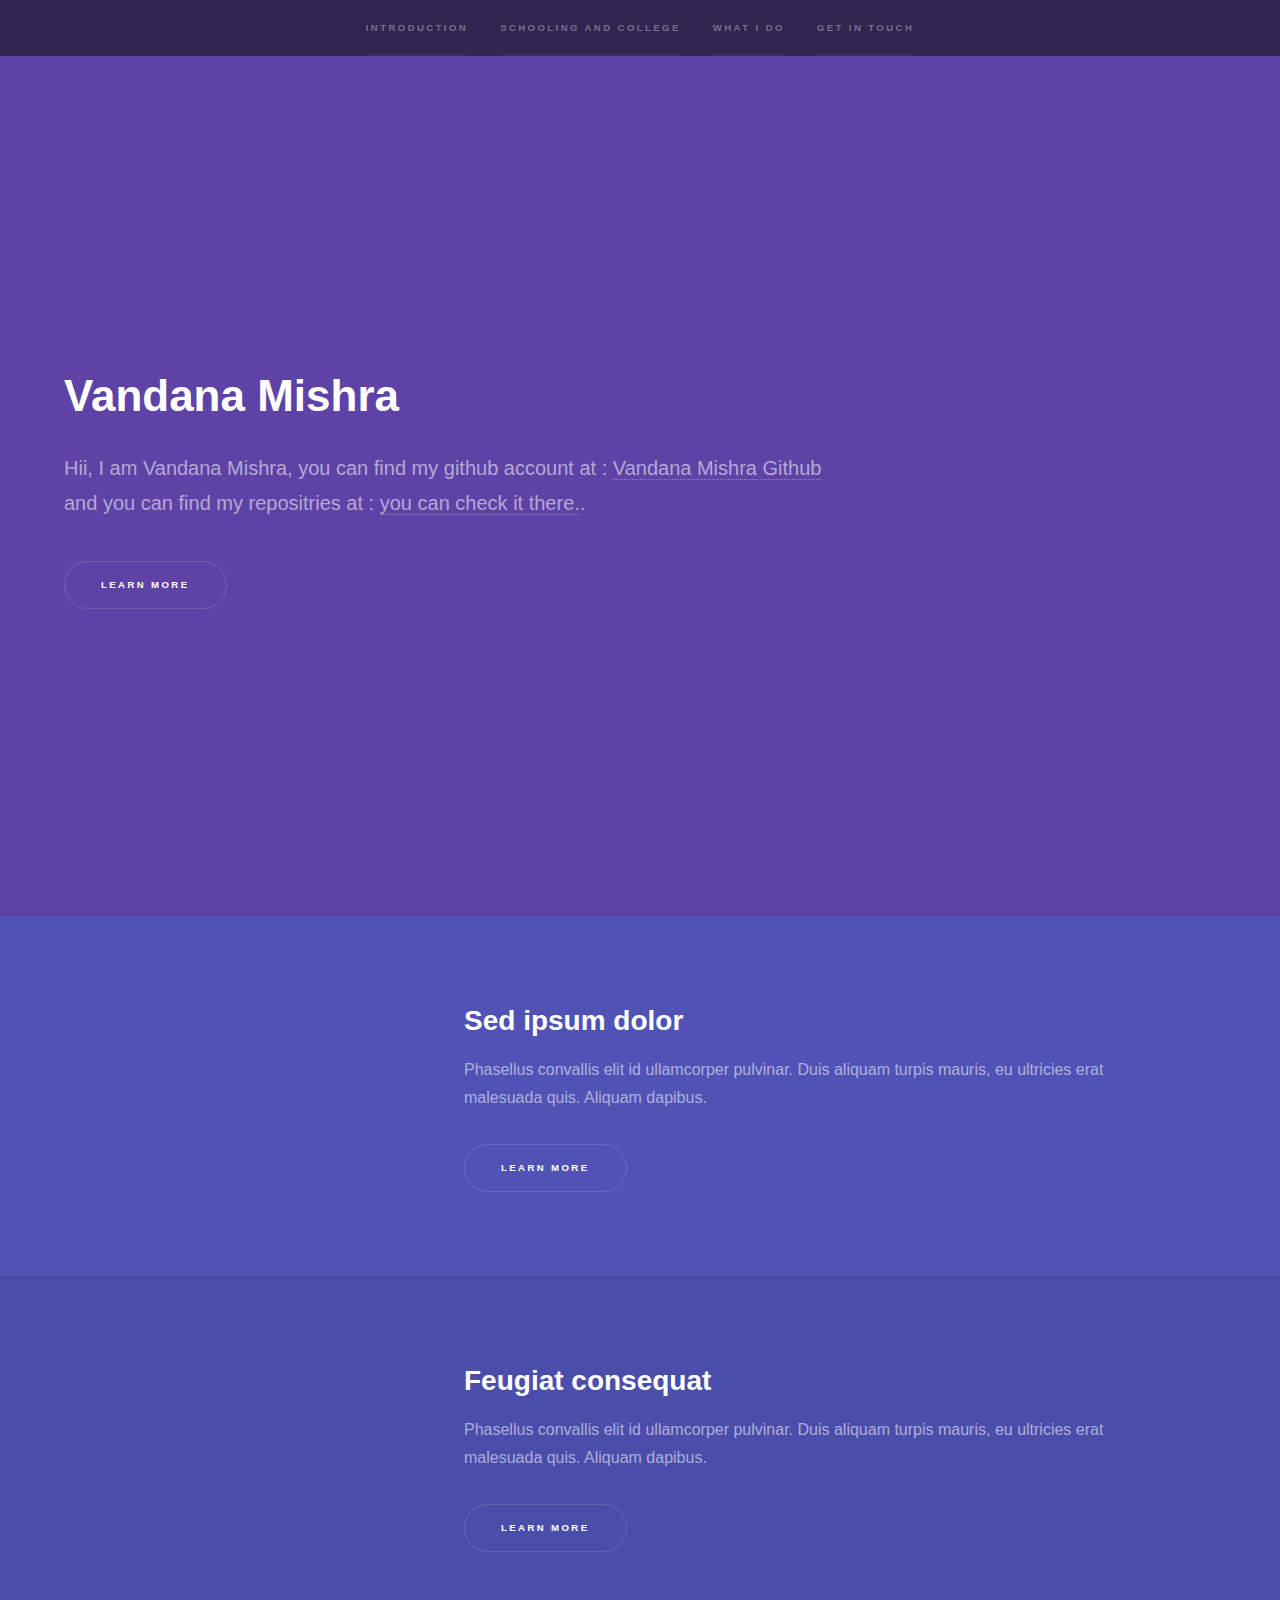
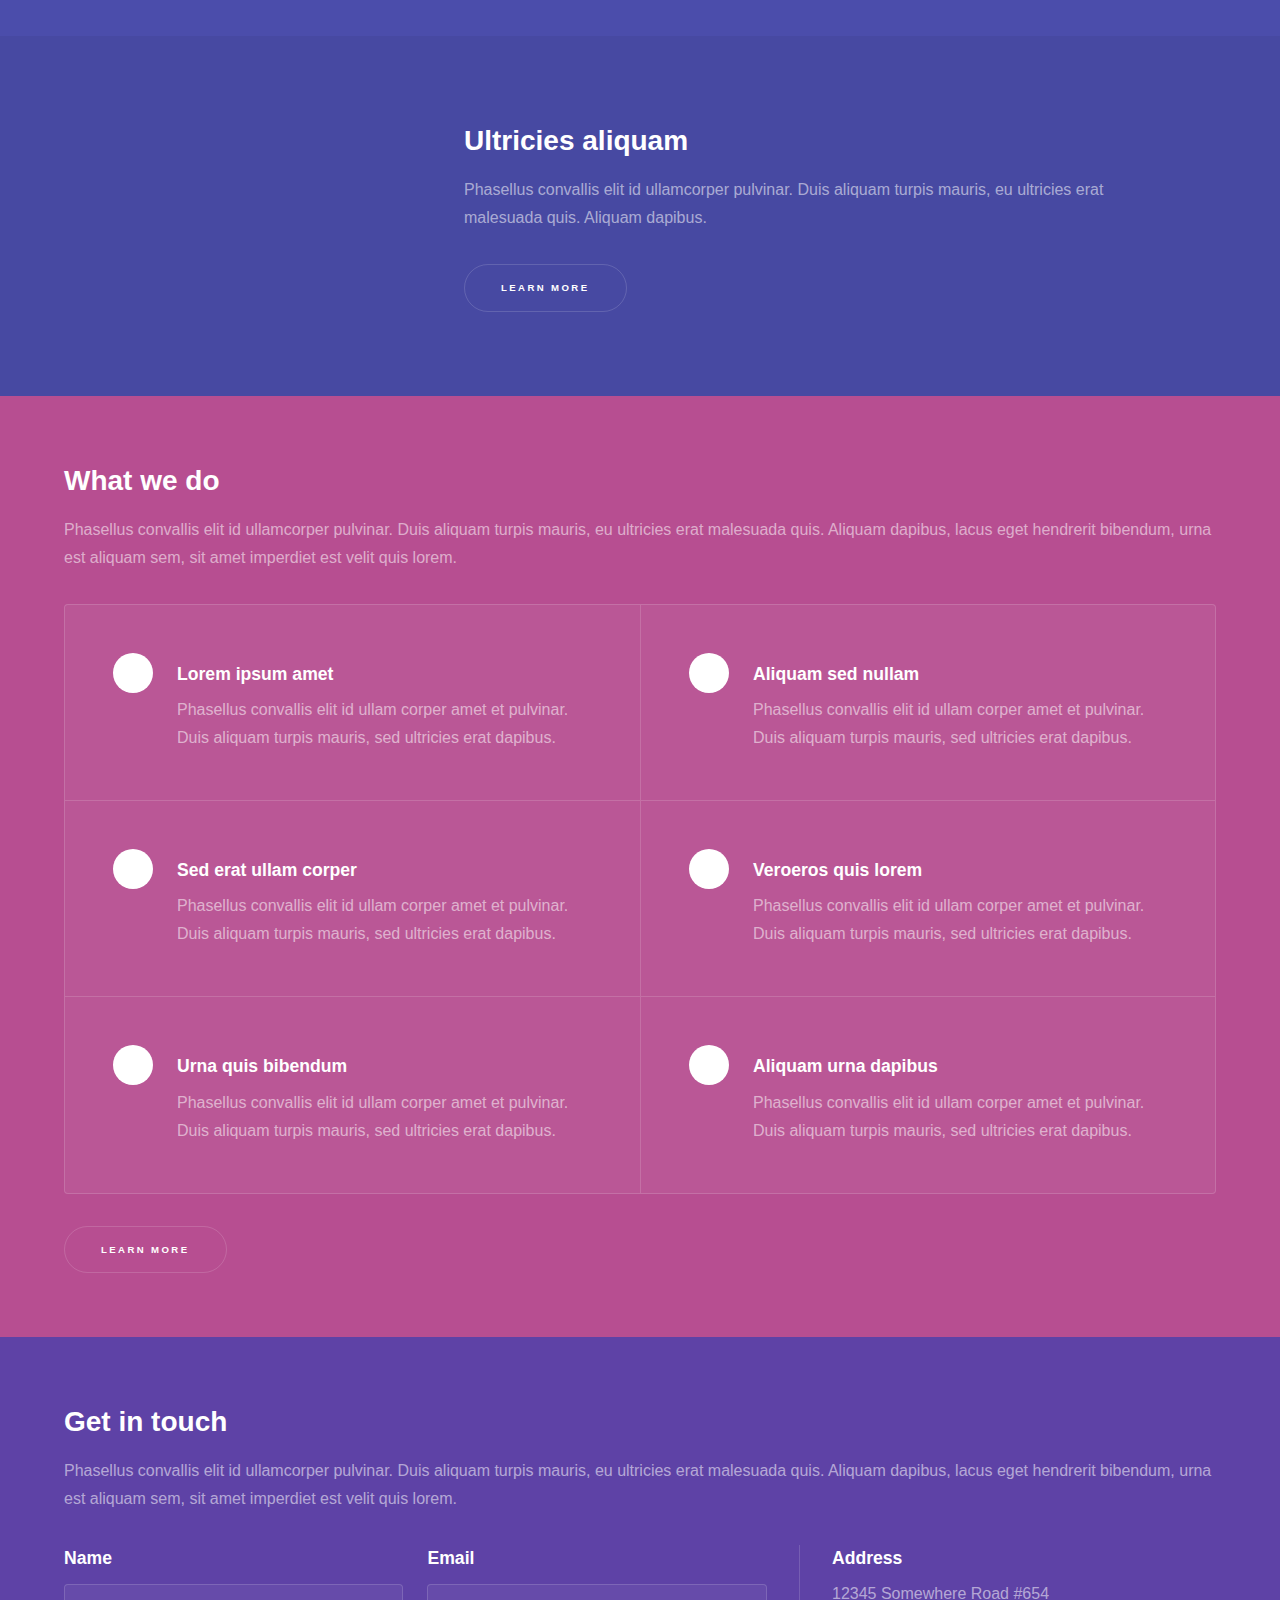
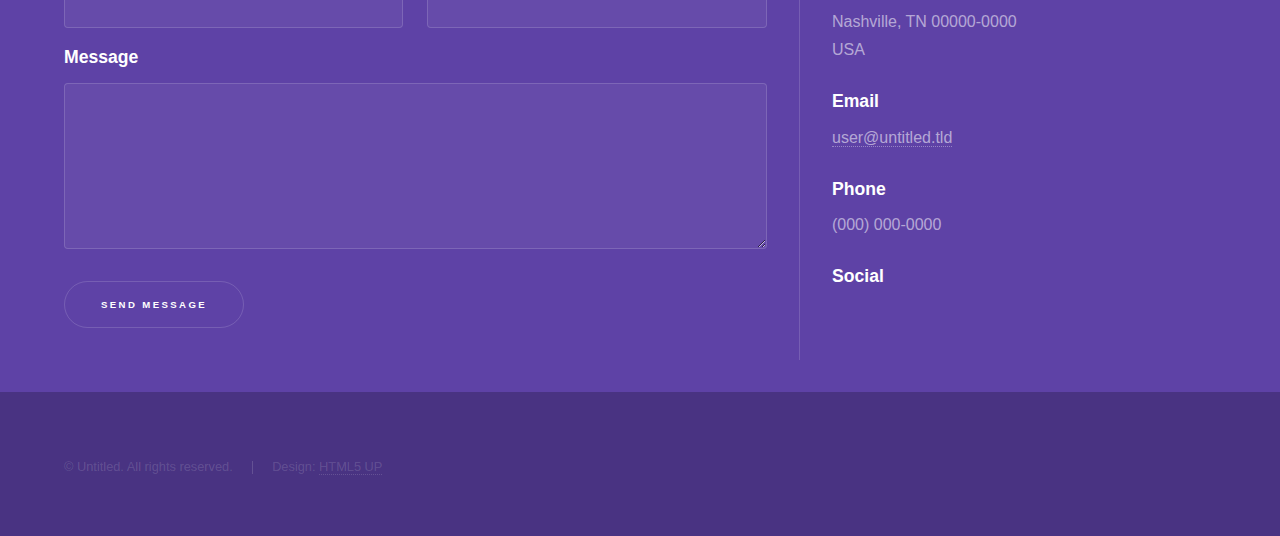
==== commit 272e4b26: "Update index.html" ====
--- a/index.html
+++ b/index.html
@@ -10,7 +10,7 @@
 		<meta charset="utf-8" />
 		<meta name="viewport" content="width=device-width, initial-scale=1" />
 		<!--[if lte IE 8]><script src="assets/js/ie/html5shiv.js"></script><![endif]-->
-		<link rel="stylesheet" href="assets/css/main.css" />
+		<link rel="stylesheet" href="css/main.css" />
 		<!--[if lte IE 9]><link rel="stylesheet" href="assets/css/ie9.css" /><![endif]-->
 		<!--[if lte IE 8]><link rel="stylesheet" href="assets/css/ie8.css" /><![endif]-->
 	</head>
@@ -21,9 +21,9 @@
 				<div class="inner">
 					<nav>
 						<ul>
-							<li><a href="#intro">Welcome</a></li>
-							<li><a href="#one">Who we are</a></li>
-							<li><a href="#two">What we do</a></li>
+							<li><a href="#intro">Introduction</a></li>
+							<li><a href="#one">Schooling and College</a></li>
+							<li><a href="#two">What I do</a></li>
 							<li><a href="#three">Get in touch</a></li>
 						</ul>
 					</nav>
@@ -36,9 +36,9 @@
 				<!-- Intro -->
 					<section id="intro" class="wrapper style1 fullscreen fade-up">
 						<div class="inner">
-							<h1>Hyperspace</h1>
-							<p>Just another fine responsive site template designed by <a href="http://html5up.net">HTML5 UP</a><br />
-							and released for free under the <a href="http://html5up.net/license">Creative Commons</a>.</p>
+							<h1>Vandana Mishra</h1>
+							<p>Hii, I am Vandana Mishra, you can find my github account at : <a href="https://github.com/vandanamishra2304/vandanamishra2304.github.io/">Vandana Mishra Github</a><br />
+							and you can find my repositries at : <a href="https://github.com/vandanamishra2304/vandanamishra2304.github.io/"> you can check it there.</a>.</p>
 							<ul class="actions">
 								<li><a href="#one" class="button scrolly">Learn more</a></li>
 							</ul>
@@ -48,7 +48,7 @@
 				<!-- One -->
 					<section id="one" class="wrapper style2 spotlights">
 						<section>
-							<a href="#" class="image"><img src="images/pic01.jpg" alt="" data-position="center center" /></a>
+							<a href="#" class="image"><img src="" alt="" data-position="center center" /></a>
 							<div class="content">
 								<div class="inner">
 									<h2>Sed ipsum dolor</h2>
--- a/css/main.css
+++ b/css/main.css
@@ -0,0 +1,3921 @@
+
+
+@import url(font-awesome.min.css);
+
+/*
+	Hyperspace by HTML5 UP
+	html5up.net | @ajlkn
+	Free for personal and commercial use under the CCA 3.0 license (html5up.net/license)
+*/
+
+/* Reset */
+
+	html, body, div, span, applet, object, iframe, h1, h2, h3, h4, h5, h6, p, blockquote, pre, a, abbr, acronym, address, big, cite, code, del, dfn, em, img, ins, kbd, q, s, samp, small, strike, strong, sub, sup, tt, var, b, u, i, center, dl, dt, dd, ol, ul, li, fieldset, form, label, legend, table, caption, tbody, tfoot, thead, tr, th, td, article, aside, canvas, details, embed, figure, figcaption, footer, header, hgroup, menu, nav, output, ruby, section, summary, time, mark, audio, video {
+		margin: 0;
+		padding: 0;
+		border: 0;
+		font-size: 100%;
+		font: inherit;
+		vertical-align: baseline;
+	}
+
+	article, aside, details, figcaption, figure, footer, header, hgroup, menu, nav, section {
+		display: block;
+	}
+
+	body {
+		line-height: 1;
+	}
+
+	ol, ul {
+		list-style: none;
+	}
+
+	blockquote, q {
+		quotes: none;
+	}
+
+	blockquote:before, blockquote:after, q:before, q:after {
+		content: '';
+		content: none;
+	}
+
+	table {
+		border-collapse: collapse;
+		border-spacing: 0;
+	}
+
+	body {
+		-webkit-text-size-adjust: none;
+	}
+
+/* Box Model */
+
+	*, *:before, *:after {
+		-moz-box-sizing: border-box;
+		-webkit-box-sizing: border-box;
+		box-sizing: border-box;
+	}
+
+/* Grid */
+
+	.row {
+		border-bottom: solid 1px transparent;
+		-moz-box-sizing: border-box;
+		-webkit-box-sizing: border-box;
+		box-sizing: border-box;
+	}
+
+	.row > * {
+		float: left;
+		-moz-box-sizing: border-box;
+		-webkit-box-sizing: border-box;
+		box-sizing: border-box;
+	}
+
+	.row:after, .row:before {
+		content: '';
+		display: block;
+		clear: both;
+		height: 0;
+	}
+
+	.row.uniform > * > :first-child {
+		margin-top: 0;
+	}
+
+	.row.uniform > * > :last-child {
+		margin-bottom: 0;
+	}
+
+	.row.\30 \25 > * {
+		padding: 0 0 0 0em;
+	}
+
+	.row.\30 \25 {
+		margin: 0 0 -1px 0em;
+	}
+
+	.row.uniform.\30 \25 > * {
+		padding: 0em 0 0 0em;
+	}
+
+	.row.uniform.\30 \25 {
+		margin: 0em 0 -1px 0em;
+	}
+
+	.row > * {
+		padding: 0 0 0 1.5em;
+	}
+
+	.row {
+		margin: 0 0 -1px -1.5em;
+	}
+
+	.row.uniform > * {
+		padding: 1.5em 0 0 1.5em;
+	}
+
+	.row.uniform {
+		margin: -1.5em 0 -1px -1.5em;
+	}
+
+	.row.\32 00\25 > * {
+		padding: 0 0 0 3em;
+	}
+
+	.row.\32 00\25 {
+		margin: 0 0 -1px -3em;
+	}
+
+	.row.uniform.\32 00\25 > * {
+		padding: 3em 0 0 3em;
+	}
+
+	.row.uniform.\32 00\25 {
+		margin: -3em 0 -1px -3em;
+	}
+
+	.row.\31 50\25 > * {
+		padding: 0 0 0 2.25em;
+	}
+
+	.row.\31 50\25 {
+		margin: 0 0 -1px -2.25em;
+	}
+
+	.row.uniform.\31 50\25 > * {
+		padding: 2.25em 0 0 2.25em;
+	}
+
+	.row.uniform.\31 50\25 {
+		margin: -2.25em 0 -1px -2.25em;
+	}
+
+	.row.\35 0\25 > * {
+		padding: 0 0 0 0.75em;
+	}
+
+	.row.\35 0\25 {
+		margin: 0 0 -1px -0.75em;
+	}
+
+	.row.uniform.\35 0\25 > * {
+		padding: 0.75em 0 0 0.75em;
+	}
+
+	.row.uniform.\35 0\25 {
+		margin: -0.75em 0 -1px -0.75em;
+	}
+
+	.row.\32 5\25 > * {
+		padding: 0 0 0 0.375em;
+	}
+
+	.row.\32 5\25 {
+		margin: 0 0 -1px -0.375em;
+	}
+
+	.row.uniform.\32 5\25 > * {
+		padding: 0.375em 0 0 0.375em;
+	}
+
+	.row.uniform.\32 5\25 {
+		margin: -0.375em 0 -1px -0.375em;
+	}
+
+	.\31 2u, .\31 2u\24 {
+		width: 100%;
+		clear: none;
+		margin-left: 0;
+	}
+
+	.\31 1u, .\31 1u\24 {
+		width: 91.6666666667%;
+		clear: none;
+		margin-left: 0;
+	}
+
+	.\31 0u, .\31 0u\24 {
+		width: 83.3333333333%;
+		clear: none;
+		margin-left: 0;
+	}
+
+	.\39 u, .\39 u\24 {
+		width: 75%;
+		clear: none;
+		margin-left: 0;
+	}
+
+	.\38 u, .\38 u\24 {
+		width: 66.6666666667%;
+		clear: none;
+		margin-left: 0;
+	}
+
+	.\37 u, .\37 u\24 {
+		width: 58.3333333333%;
+		clear: none;
+		margin-left: 0;
+	}
+
+	.\36 u, .\36 u\24 {
+		width: 50%;
+		clear: none;
+		margin-left: 0;
+	}
+
+	.\35 u, .\35 u\24 {
+		width: 41.6666666667%;
+		clear: none;
+		margin-left: 0;
+	}
+
+	.\34 u, .\34 u\24 {
+		width: 33.3333333333%;
+		clear: none;
+		margin-left: 0;
+	}
+
+	.\33 u, .\33 u\24 {
+		width: 25%;
+		clear: none;
+		margin-left: 0;
+	}
+
+	.\32 u, .\32 u\24 {
+		width: 16.6666666667%;
+		clear: none;
+		margin-left: 0;
+	}
+
+	.\31 u, .\31 u\24 {
+		width: 8.3333333333%;
+		clear: none;
+		margin-left: 0;
+	}
+
+	.\31 2u\24 + *,
+	.\31 1u\24 + *,
+	.\31 0u\24 + *,
+	.\39 u\24 + *,
+	.\38 u\24 + *,
+	.\37 u\24 + *,
+	.\36 u\24 + *,
+	.\35 u\24 + *,
+	.\34 u\24 + *,
+	.\33 u\24 + *,
+	.\32 u\24 + *,
+	.\31 u\24 + * {
+		clear: left;
+	}
+
+	.\-11u {
+		margin-left: 91.66667%;
+	}
+
+	.\-10u {
+		margin-left: 83.33333%;
+	}
+
+	.\-9u {
+		margin-left: 75%;
+	}
+
+	.\-8u {
+		margin-left: 66.66667%;
+	}
+
+	.\-7u {
+		margin-left: 58.33333%;
+	}
+
+	.\-6u {
+		margin-left: 50%;
+	}
+
+	.\-5u {
+		margin-left: 41.66667%;
+	}
+
+	.\-4u {
+		margin-left: 33.33333%;
+	}
+
+	.\-3u {
+		margin-left: 25%;
+	}
+
+	.\-2u {
+		margin-left: 16.66667%;
+	}
+
+	.\-1u {
+		margin-left: 8.33333%;
+	}
+
+	@media screen and (max-width: 1680px) {
+
+		.row > * {
+			padding: 0 0 0 1.5em;
+		}
+
+		.row {
+			margin: 0 0 -1px -1.5em;
+		}
+
+		.row.uniform > * {
+			padding: 1.5em 0 0 1.5em;
+		}
+
+		.row.uniform {
+			margin: -1.5em 0 -1px -1.5em;
+		}
+
+		.row.\32 00\25 > * {
+			padding: 0 0 0 3em;
+		}
+
+		.row.\32 00\25 {
+			margin: 0 0 -1px -3em;
+		}
+
+		.row.uniform.\32 00\25 > * {
+			padding: 3em 0 0 3em;
+		}
+
+		.row.uniform.\32 00\25 {
+			margin: -3em 0 -1px -3em;
+		}
+
+		.row.\31 50\25 > * {
+			padding: 0 0 0 2.25em;
+		}
+
+		.row.\31 50\25 {
+			margin: 0 0 -1px -2.25em;
+		}
+
+		.row.uniform.\31 50\25 > * {
+			padding: 2.25em 0 0 2.25em;
+		}
+
+		.row.uniform.\31 50\25 {
+			margin: -2.25em 0 -1px -2.25em;
+		}
+
+		.row.\35 0\25 > * {
+			padding: 0 0 0 0.75em;
+		}
+
+		.row.\35 0\25 {
+			margin: 0 0 -1px -0.75em;
+		}
+
+		.row.uniform.\35 0\25 > * {
+			padding: 0.75em 0 0 0.75em;
+		}
+
+		.row.uniform.\35 0\25 {
+			margin: -0.75em 0 -1px -0.75em;
+		}
+
+		.row.\32 5\25 > * {
+			padding: 0 0 0 0.375em;
+		}
+
+		.row.\32 5\25 {
+			margin: 0 0 -1px -0.375em;
+		}
+
+		.row.uniform.\32 5\25 > * {
+			padding: 0.375em 0 0 0.375em;
+		}
+
+		.row.uniform.\32 5\25 {
+			margin: -0.375em 0 -1px -0.375em;
+		}
+
+		.\31 2u\28xlarge\29, .\31 2u\24\28xlarge\29 {
+			width: 100%;
+			clear: none;
+			margin-left: 0;
+		}
+
+		.\31 1u\28xlarge\29, .\31 1u\24\28xlarge\29 {
+			width: 91.6666666667%;
+			clear: none;
+			margin-left: 0;
+		}
+
+		.\31 0u\28xlarge\29, .\31 0u\24\28xlarge\29 {
+			width: 83.3333333333%;
+			clear: none;
+			margin-left: 0;
+		}
+
+		.\39 u\28xlarge\29, .\39 u\24\28xlarge\29 {
+			width: 75%;
+			clear: none;
+			margin-left: 0;
+		}
+
+		.\38 u\28xlarge\29, .\38 u\24\28xlarge\29 {
+			width: 66.6666666667%;
+			clear: none;
+			margin-left: 0;
+		}
+
+		.\37 u\28xlarge\29, .\37 u\24\28xlarge\29 {
+			width: 58.3333333333%;
+			clear: none;
+			margin-left: 0;
+		}
+
+		.\36 u\28xlarge\29, .\36 u\24\28xlarge\29 {
+			width: 50%;
+			clear: none;
+			margin-left: 0;
+		}
+
+		.\35 u\28xlarge\29, .\35 u\24\28xlarge\29 {
+			width: 41.6666666667%;
+			clear: none;
+			margin-left: 0;
+		}
+
+		.\34 u\28xlarge\29, .\34 u\24\28xlarge\29 {
+			width: 33.3333333333%;
+			clear: none;
+			margin-left: 0;
+		}
+
+		.\33 u\28xlarge\29, .\33 u\24\28xlarge\29 {
+			width: 25%;
+			clear: none;
+			margin-left: 0;
+		}
+
+		.\32 u\28xlarge\29, .\32 u\24\28xlarge\29 {
+			width: 16.6666666667%;
+			clear: none;
+			margin-left: 0;
+		}
+
+		.\31 u\28xlarge\29, .\31 u\24\28xlarge\29 {
+			width: 8.3333333333%;
+			clear: none;
+			margin-left: 0;
+		}
+
+		.\31 2u\24\28xlarge\29 + *,
+		.\31 1u\24\28xlarge\29 + *,
+		.\31 0u\24\28xlarge\29 + *,
+		.\39 u\24\28xlarge\29 + *,
+		.\38 u\24\28xlarge\29 + *,
+		.\37 u\24\28xlarge\29 + *,
+		.\36 u\24\28xlarge\29 + *,
+		.\35 u\24\28xlarge\29 + *,
+		.\34 u\24\28xlarge\29 + *,
+		.\33 u\24\28xlarge\29 + *,
+		.\32 u\24\28xlarge\29 + *,
+		.\31 u\24\28xlarge\29 + * {
+			clear: left;
+		}
+
+		.\-11u\28xlarge\29 {
+			margin-left: 91.66667%;
+		}
+
+		.\-10u\28xlarge\29 {
+			margin-left: 83.33333%;
+		}
+
+		.\-9u\28xlarge\29 {
+			margin-left: 75%;
+		}
+
+		.\-8u\28xlarge\29 {
+			margin-left: 66.66667%;
+		}
+
+		.\-7u\28xlarge\29 {
+			margin-left: 58.33333%;
+		}
+
+		.\-6u\28xlarge\29 {
+			margin-left: 50%;
+		}
+
+		.\-5u\28xlarge\29 {
+			margin-left: 41.66667%;
+		}
+
+		.\-4u\28xlarge\29 {
+			margin-left: 33.33333%;
+		}
+
+		.\-3u\28xlarge\29 {
+			margin-left: 25%;
+		}
+
+		.\-2u\28xlarge\29 {
+			margin-left: 16.66667%;
+		}
+
+		.\-1u\28xlarge\29 {
+			margin-left: 8.33333%;
+		}
+
+	}
+
+	@media screen and (max-width: 1280px) {
+
+		.row > * {
+			padding: 0 0 0 1.5em;
+		}
+
+		.row {
+			margin: 0 0 -1px -1.5em;
+		}
+
+		.row.uniform > * {
+			padding: 1.5em 0 0 1.5em;
+		}
+
+		.row.uniform {
+			margin: -1.5em 0 -1px -1.5em;
+		}
+
+		.row.\32 00\25 > * {
+			padding: 0 0 0 3em;
+		}
+
+		.row.\32 00\25 {
+			margin: 0 0 -1px -3em;
+		}
+
+		.row.uniform.\32 00\25 > * {
+			padding: 3em 0 0 3em;
+		}
+
+		.row.uniform.\32 00\25 {
+			margin: -3em 0 -1px -3em;
+		}
+
+		.row.\31 50\25 > * {
+			padding: 0 0 0 2.25em;
+		}
+
+		.row.\31 50\25 {
+			margin: 0 0 -1px -2.25em;
+		}
+
+		.row.uniform.\31 50\25 > * {
+			padding: 2.25em 0 0 2.25em;
+		}
+
+		.row.uniform.\31 50\25 {
+			margin: -2.25em 0 -1px -2.25em;
+		}
+
+		.row.\35 0\25 > * {
+			padding: 0 0 0 0.75em;
+		}
+
+		.row.\35 0\25 {
+			margin: 0 0 -1px -0.75em;
+		}
+
+		.row.uniform.\35 0\25 > * {
+			padding: 0.75em 0 0 0.75em;
+		}
+
+		.row.uniform.\35 0\25 {
+			margin: -0.75em 0 -1px -0.75em;
+		}
+
+		.row.\32 5\25 > * {
+			padding: 0 0 0 0.375em;
+		}
+
+		.row.\32 5\25 {
+			margin: 0 0 -1px -0.375em;
+		}
+
+		.row.uniform.\32 5\25 > * {
+			padding: 0.375em 0 0 0.375em;
+		}
+
+		.row.uniform.\32 5\25 {
+			margin: -0.375em 0 -1px -0.375em;
+		}
+
+		.\31 2u\28large\29, .\31 2u\24\28large\29 {
+			width: 100%;
+			clear: none;
+			margin-left: 0;
+		}
+
+		.\31 1u\28large\29, .\31 1u\24\28large\29 {
+			width: 91.6666666667%;
+			clear: none;
+			margin-left: 0;
+		}
+
+		.\31 0u\28large\29, .\31 0u\24\28large\29 {
+			width: 83.3333333333%;
+			clear: none;
+			margin-left: 0;
+		}
+
+		.\39 u\28large\29, .\39 u\24\28large\29 {
+			width: 75%;
+			clear: none;
+			margin-left: 0;
+		}
+
+		.\38 u\28large\29, .\38 u\24\28large\29 {
+			width: 66.6666666667%;
+			clear: none;
+			margin-left: 0;
+		}
+
+		.\37 u\28large\29, .\37 u\24\28large\29 {
+			width: 58.3333333333%;
+			clear: none;
+			margin-left: 0;
+		}
+
+		.\36 u\28large\29, .\36 u\24\28large\29 {
+			width: 50%;
+			clear: none;
+			margin-left: 0;
+		}
+
+		.\35 u\28large\29, .\35 u\24\28large\29 {
+			width: 41.6666666667%;
+			clear: none;
+			margin-left: 0;
+		}
+
+		.\34 u\28large\29, .\34 u\24\28large\29 {
+			width: 33.3333333333%;
+			clear: none;
+			margin-left: 0;
+		}
+
+		.\33 u\28large\29, .\33 u\24\28large\29 {
+			width: 25%;
+			clear: none;
+			margin-left: 0;
+		}
+
+		.\32 u\28large\29, .\32 u\24\28large\29 {
+			width: 16.6666666667%;
+			clear: none;
+			margin-left: 0;
+		}
+
+		.\31 u\28large\29, .\31 u\24\28large\29 {
+			width: 8.3333333333%;
+			clear: none;
+			margin-left: 0;
+		}
+
+		.\31 2u\24\28large\29 + *,
+		.\31 1u\24\28large\29 + *,
+		.\31 0u\24\28large\29 + *,
+		.\39 u\24\28large\29 + *,
+		.\38 u\24\28large\29 + *,
+		.\37 u\24\28large\29 + *,
+		.\36 u\24\28large\29 + *,
+		.\35 u\24\28large\29 + *,
+		.\34 u\24\28large\29 + *,
+		.\33 u\24\28large\29 + *,
+		.\32 u\24\28large\29 + *,
+		.\31 u\24\28large\29 + * {
+			clear: left;
+		}
+
+		.\-11u\28large\29 {
+			margin-left: 91.66667%;
+		}
+
+		.\-10u\28large\29 {
+			margin-left: 83.33333%;
+		}
+
+		.\-9u\28large\29 {
+			margin-left: 75%;
+		}
+
+		.\-8u\28large\29 {
+			margin-left: 66.66667%;
+		}
+
+		.\-7u\28large\29 {
+			margin-left: 58.33333%;
+		}
+
+		.\-6u\28large\29 {
+			margin-left: 50%;
+		}
+
+		.\-5u\28large\29 {
+			margin-left: 41.66667%;
+		}
+
+		.\-4u\28large\29 {
+			margin-left: 33.33333%;
+		}
+
+		.\-3u\28large\29 {
+			margin-left: 25%;
+		}
+
+		.\-2u\28large\29 {
+			margin-left: 16.66667%;
+		}
+
+		.\-1u\28large\29 {
+			margin-left: 8.33333%;
+		}
+
+	}
+
+	@media screen and (max-width: 980px) {
+
+		.row > * {
+			padding: 0 0 0 1.5em;
+		}
+
+		.row {
+			margin: 0 0 -1px -1.5em;
+		}
+
+		.row.uniform > * {
+			padding: 1.5em 0 0 1.5em;
+		}
+
+		.row.uniform {
+			margin: -1.5em 0 -1px -1.5em;
+		}
+
+		.row.\32 00\25 > * {
+			padding: 0 0 0 3em;
+		}
+
+		.row.\32 00\25 {
+			margin: 0 0 -1px -3em;
+		}
+
+		.row.uniform.\32 00\25 > * {
+			padding: 3em 0 0 3em;
+		}
+
+		.row.uniform.\32 00\25 {
+			margin: -3em 0 -1px -3em;
+		}
+
+		.row.\31 50\25 > * {
+			padding: 0 0 0 2.25em;
+		}
+
+		.row.\31 50\25 {
+			margin: 0 0 -1px -2.25em;
+		}
+
+		.row.uniform.\31 50\25 > * {
+			padding: 2.25em 0 0 2.25em;
+		}
+
+		.row.uniform.\31 50\25 {
+			margin: -2.25em 0 -1px -2.25em;
+		}
+
+		.row.\35 0\25 > * {
+			padding: 0 0 0 0.75em;
+		}
+
+		.row.\35 0\25 {
+			margin: 0 0 -1px -0.75em;
+		}
+
+		.row.uniform.\35 0\25 > * {
+			padding: 0.75em 0 0 0.75em;
+		}
+
+		.row.uniform.\35 0\25 {
+			margin: -0.75em 0 -1px -0.75em;
+		}
+
+		.row.\32 5\25 > * {
+			padding: 0 0 0 0.375em;
+		}
+
+		.row.\32 5\25 {
+			margin: 0 0 -1px -0.375em;
+		}
+
+		.row.uniform.\32 5\25 > * {
+			padding: 0.375em 0 0 0.375em;
+		}
+
+		.row.uniform.\32 5\25 {
+			margin: -0.375em 0 -1px -0.375em;
+		}
+
+		.\31 2u\28medium\29, .\31 2u\24\28medium\29 {
+			width: 100%;
+			clear: none;
+			margin-left: 0;
+		}
+
+		.\31 1u\28medium\29, .\31 1u\24\28medium\29 {
+			width: 91.6666666667%;
+			clear: none;
+			margin-left: 0;
+		}
+
+		.\31 0u\28medium\29, .\31 0u\24\28medium\29 {
+			width: 83.3333333333%;
+			clear: none;
+			margin-left: 0;
+		}
+
+		.\39 u\28medium\29, .\39 u\24\28medium\29 {
+			width: 75%;
+			clear: none;
+			margin-left: 0;
+		}
+
+		.\38 u\28medium\29, .\38 u\24\28medium\29 {
+			width: 66.6666666667%;
+			clear: none;
+			margin-left: 0;
+		}
+
+		.\37 u\28medium\29, .\37 u\24\28medium\29 {
+			width: 58.3333333333%;
+			clear: none;
+			margin-left: 0;
+		}
+
+		.\36 u\28medium\29, .\36 u\24\28medium\29 {
+			width: 50%;
+			clear: none;
+			margin-left: 0;
+		}
+
+		.\35 u\28medium\29, .\35 u\24\28medium\29 {
+			width: 41.6666666667%;
+			clear: none;
+			margin-left: 0;
+		}
+
+		.\34 u\28medium\29, .\34 u\24\28medium\29 {
+			width: 33.3333333333%;
+			clear: none;
+			margin-left: 0;
+		}
+
+		.\33 u\28medium\29, .\33 u\24\28medium\29 {
+			width: 25%;
+			clear: none;
+			margin-left: 0;
+		}
+
+		.\32 u\28medium\29, .\32 u\24\28medium\29 {
+			width: 16.6666666667%;
+			clear: none;
+			margin-left: 0;
+		}
+
+		.\31 u\28medium\29, .\31 u\24\28medium\29 {
+			width: 8.3333333333%;
+			clear: none;
+			margin-left: 0;
+		}
+
+		.\31 2u\24\28medium\29 + *,
+		.\31 1u\24\28medium\29 + *,
+		.\31 0u\24\28medium\29 + *,
+		.\39 u\24\28medium\29 + *,
+		.\38 u\24\28medium\29 + *,
+		.\37 u\24\28medium\29 + *,
+		.\36 u\24\28medium\29 + *,
+		.\35 u\24\28medium\29 + *,
+		.\34 u\24\28medium\29 + *,
+		.\33 u\24\28medium\29 + *,
+		.\32 u\24\28medium\29 + *,
+		.\31 u\24\28medium\29 + * {
+			clear: left;
+		}
+
+		.\-11u\28medium\29 {
+			margin-left: 91.66667%;
+		}
+
+		.\-10u\28medium\29 {
+			margin-left: 83.33333%;
+		}
+
+		.\-9u\28medium\29 {
+			margin-left: 75%;
+		}
+
+		.\-8u\28medium\29 {
+			margin-left: 66.66667%;
+		}
+
+		.\-7u\28medium\29 {
+			margin-left: 58.33333%;
+		}
+
+		.\-6u\28medium\29 {
+			margin-left: 50%;
+		}
+
+		.\-5u\28medium\29 {
+			margin-left: 41.66667%;
+		}
+
+		.\-4u\28medium\29 {
+			margin-left: 33.33333%;
+		}
+
+		.\-3u\28medium\29 {
+			margin-left: 25%;
+		}
+
+		.\-2u\28medium\29 {
+			margin-left: 16.66667%;
+		}
+
+		.\-1u\28medium\29 {
+			margin-left: 8.33333%;
+		}
+
+	}
+
+	@media screen and (max-width: 736px) {
+
+		.row > * {
+			padding: 0 0 0 1.5em;
+		}
+
+		.row {
+			margin: 0 0 -1px -1.5em;
+		}
+
+		.row.uniform > * {
+			padding: 1.5em 0 0 1.5em;
+		}
+
+		.row.uniform {
+			margin: -1.5em 0 -1px -1.5em;
+		}
+
+		.row.\32 00\25 > * {
+			padding: 0 0 0 3em;
+		}
+
+		.row.\32 00\25 {
+			margin: 0 0 -1px -3em;
+		}
+
+		.row.uniform.\32 00\25 > * {
+			padding: 3em 0 0 3em;
+		}
+
+		.row.uniform.\32 00\25 {
+			margin: -3em 0 -1px -3em;
+		}
+
+		.row.\31 50\25 > * {
+			padding: 0 0 0 2.25em;
+		}
+
+		.row.\31 50\25 {
+			margin: 0 0 -1px -2.25em;
+		}
+
+		.row.uniform.\31 50\25 > * {
+			padding: 2.25em 0 0 2.25em;
+		}
+
+		.row.uniform.\31 50\25 {
+			margin: -2.25em 0 -1px -2.25em;
+		}
+
+		.row.\35 0\25 > * {
+			padding: 0 0 0 0.75em;
+		}
+
+		.row.\35 0\25 {
+			margin: 0 0 -1px -0.75em;
+		}
+
+		.row.uniform.\35 0\25 > * {
+			padding: 0.75em 0 0 0.75em;
+		}
+
+		.row.uniform.\35 0\25 {
+			margin: -0.75em 0 -1px -0.75em;
+		}
+
+		.row.\32 5\25 > * {
+			padding: 0 0 0 0.375em;
+		}
+
+		.row.\32 5\25 {
+			margin: 0 0 -1px -0.375em;
+		}
+
+		.row.uniform.\32 5\25 > * {
+			padding: 0.375em 0 0 0.375em;
+		}
+
+		.row.uniform.\32 5\25 {
+			margin: -0.375em 0 -1px -0.375em;
+		}
+
+		.\31 2u\28small\29, .\31 2u\24\28small\29 {
+			width: 100%;
+			clear: none;
+			margin-left: 0;
+		}
+
+		.\31 1u\28small\29, .\31 1u\24\28small\29 {
+			width: 91.6666666667%;
+			clear: none;
+			margin-left: 0;
+		}
+
+		.\31 0u\28small\29, .\31 0u\24\28small\29 {
+			width: 83.3333333333%;
+			clear: none;
+			margin-left: 0;
+		}
+
+		.\39 u\28small\29, .\39 u\24\28small\29 {
+			width: 75%;
+			clear: none;
+			margin-left: 0;
+		}
+
+		.\38 u\28small\29, .\38 u\24\28small\29 {
+			width: 66.6666666667%;
+			clear: none;
+			margin-left: 0;
+		}
+
+		.\37 u\28small\29, .\37 u\24\28small\29 {
+			width: 58.3333333333%;
+			clear: none;
+			margin-left: 0;
+		}
+
+		.\36 u\28small\29, .\36 u\24\28small\29 {
+			width: 50%;
+			clear: none;
+			margin-left: 0;
+		}
+
+		.\35 u\28small\29, .\35 u\24\28small\29 {
+			width: 41.6666666667%;
+			clear: none;
+			margin-left: 0;
+		}
+
+		.\34 u\28small\29, .\34 u\24\28small\29 {
+			width: 33.3333333333%;
+			clear: none;
+			margin-left: 0;
+		}
+
+		.\33 u\28small\29, .\33 u\24\28small\29 {
+			width: 25%;
+			clear: none;
+			margin-left: 0;
+		}
+
+		.\32 u\28small\29, .\32 u\24\28small\29 {
+			width: 16.6666666667%;
+			clear: none;
+			margin-left: 0;
+		}
+
+		.\31 u\28small\29, .\31 u\24\28small\29 {
+			width: 8.3333333333%;
+			clear: none;
+			margin-left: 0;
+		}
+
+		.\31 2u\24\28small\29 + *,
+		.\31 1u\24\28small\29 + *,
+		.\31 0u\24\28small\29 + *,
+		.\39 u\24\28small\29 + *,
+		.\38 u\24\28small\29 + *,
+		.\37 u\24\28small\29 + *,
+		.\36 u\24\28small\29 + *,
+		.\35 u\24\28small\29 + *,
+		.\34 u\24\28small\29 + *,
+		.\33 u\24\28small\29 + *,
+		.\32 u\24\28small\29 + *,
+		.\31 u\24\28small\29 + * {
+			clear: left;
+		}
+
+		.\-11u\28small\29 {
+			margin-left: 91.66667%;
+		}
+
+		.\-10u\28small\29 {
+			margin-left: 83.33333%;
+		}
+
+		.\-9u\28small\29 {
+			margin-left: 75%;
+		}
+
+		.\-8u\28small\29 {
+			margin-left: 66.66667%;
+		}
+
+		.\-7u\28small\29 {
+			margin-left: 58.33333%;
+		}
+
+		.\-6u\28small\29 {
+			margin-left: 50%;
+		}
+
+		.\-5u\28small\29 {
+			margin-left: 41.66667%;
+		}
+
+		.\-4u\28small\29 {
+			margin-left: 33.33333%;
+		}
+
+		.\-3u\28small\29 {
+			margin-left: 25%;
+		}
+
+		.\-2u\28small\29 {
+			margin-left: 16.66667%;
+		}
+
+		.\-1u\28small\29 {
+			margin-left: 8.33333%;
+		}
+
+	}
+
+	@media screen and (max-width: 480px) {
+
+		.row > * {
+			padding: 0 0 0 1.5em;
+		}
+
+		.row {
+			margin: 0 0 -1px -1.5em;
+		}
+
+		.row.uniform > * {
+			padding: 1.5em 0 0 1.5em;
+		}
+
+		.row.uniform {
+			margin: -1.5em 0 -1px -1.5em;
+		}
+
+		.row.\32 00\25 > * {
+			padding: 0 0 0 3em;
+		}
+
+		.row.\32 00\25 {
+			margin: 0 0 -1px -3em;
+		}
+
+		.row.uniform.\32 00\25 > * {
+			padding: 3em 0 0 3em;
+		}
+
+		.row.uniform.\32 00\25 {
+			margin: -3em 0 -1px -3em;
+		}
+
+		.row.\31 50\25 > * {
+			padding: 0 0 0 2.25em;
+		}
+
+		.row.\31 50\25 {
+			margin: 0 0 -1px -2.25em;
+		}
+
+		.row.uniform.\31 50\25 > * {
+			padding: 2.25em 0 0 2.25em;
+		}
+
+		.row.uniform.\31 50\25 {
+			margin: -2.25em 0 -1px -2.25em;
+		}
+
+		.row.\35 0\25 > * {
+			padding: 0 0 0 0.75em;
+		}
+
+		.row.\35 0\25 {
+			margin: 0 0 -1px -0.75em;
+		}
+
+		.row.uniform.\35 0\25 > * {
+			padding: 0.75em 0 0 0.75em;
+		}
+
+		.row.uniform.\35 0\25 {
+			margin: -0.75em 0 -1px -0.75em;
+		}
+
+		.row.\32 5\25 > * {
+			padding: 0 0 0 0.375em;
+		}
+
+		.row.\32 5\25 {
+			margin: 0 0 -1px -0.375em;
+		}
+
+		.row.uniform.\32 5\25 > * {
+			padding: 0.375em 0 0 0.375em;
+		}
+
+		.row.uniform.\32 5\25 {
+			margin: -0.375em 0 -1px -0.375em;
+		}
+
+		.\31 2u\28xsmall\29, .\31 2u\24\28xsmall\29 {
+			width: 100%;
+			clear: none;
+			margin-left: 0;
+		}
+
+		.\31 1u\28xsmall\29, .\31 1u\24\28xsmall\29 {
+			width: 91.6666666667%;
+			clear: none;
+			margin-left: 0;
+		}
+
+		.\31 0u\28xsmall\29, .\31 0u\24\28xsmall\29 {
+			width: 83.3333333333%;
+			clear: none;
+			margin-left: 0;
+		}
+
+		.\39 u\28xsmall\29, .\39 u\24\28xsmall\29 {
+			width: 75%;
+			clear: none;
+			margin-left: 0;
+		}
+
+		.\38 u\28xsmall\29, .\38 u\24\28xsmall\29 {
+			width: 66.6666666667%;
+			clear: none;
+			margin-left: 0;
+		}
+
+		.\37 u\28xsmall\29, .\37 u\24\28xsmall\29 {
+			width: 58.3333333333%;
+			clear: none;
+			margin-left: 0;
+		}
+
+		.\36 u\28xsmall\29, .\36 u\24\28xsmall\29 {
+			width: 50%;
+			clear: none;
+			margin-left: 0;
+		}
+
+		.\35 u\28xsmall\29, .\35 u\24\28xsmall\29 {
+			width: 41.6666666667%;
+			clear: none;
+			margin-left: 0;
+		}
+
+		.\34 u\28xsmall\29, .\34 u\24\28xsmall\29 {
+			width: 33.3333333333%;
+			clear: none;
+			margin-left: 0;
+		}
+
+		.\33 u\28xsmall\29, .\33 u\24\28xsmall\29 {
+			width: 25%;
+			clear: none;
+			margin-left: 0;
+		}
+
+		.\32 u\28xsmall\29, .\32 u\24\28xsmall\29 {
+			width: 16.6666666667%;
+			clear: none;
+			margin-left: 0;
+		}
+
+		.\31 u\28xsmall\29, .\31 u\24\28xsmall\29 {
+			width: 8.3333333333%;
+			clear: none;
+			margin-left: 0;
+		}
+
+		.\31 2u\24\28xsmall\29 + *,
+		.\31 1u\24\28xsmall\29 + *,
+		.\31 0u\24\28xsmall\29 + *,
+		.\39 u\24\28xsmall\29 + *,
+		.\38 u\24\28xsmall\29 + *,
+		.\37 u\24\28xsmall\29 + *,
+		.\36 u\24\28xsmall\29 + *,
+		.\35 u\24\28xsmall\29 + *,
+		.\34 u\24\28xsmall\29 + *,
+		.\33 u\24\28xsmall\29 + *,
+		.\32 u\24\28xsmall\29 + *,
+		.\31 u\24\28xsmall\29 + * {
+			clear: left;
+		}
+
+		.\-11u\28xsmall\29 {
+			margin-left: 91.66667%;
+		}
+
+		.\-10u\28xsmall\29 {
+			margin-left: 83.33333%;
+		}
+
+		.\-9u\28xsmall\29 {
+			margin-left: 75%;
+		}
+
+		.\-8u\28xsmall\29 {
+			margin-left: 66.66667%;
+		}
+
+		.\-7u\28xsmall\29 {
+			margin-left: 58.33333%;
+		}
+
+		.\-6u\28xsmall\29 {
+			margin-left: 50%;
+		}
+
+		.\-5u\28xsmall\29 {
+			margin-left: 41.66667%;
+		}
+
+		.\-4u\28xsmall\29 {
+			margin-left: 33.33333%;
+		}
+
+		.\-3u\28xsmall\29 {
+			margin-left: 25%;
+		}
+
+		.\-2u\28xsmall\29 {
+			margin-left: 16.66667%;
+		}
+
+		.\-1u\28xsmall\29 {
+			margin-left: 8.33333%;
+		}
+
+	}
+
+	@media screen and (max-width: 360px) {
+
+		.row > * {
+			padding: 0 0 0 1.5em;
+		}
+
+		.row {
+			margin: 0 0 -1px -1.5em;
+		}
+
+		.row.uniform > * {
+			padding: 1.5em 0 0 1.5em;
+		}
+
+		.row.uniform {
+			margin: -1.5em 0 -1px -1.5em;
+		}
+
+		.row.\32 00\25 > * {
+			padding: 0 0 0 3em;
+		}
+
+		.row.\32 00\25 {
+			margin: 0 0 -1px -3em;
+		}
+
+		.row.uniform.\32 00\25 > * {
+			padding: 3em 0 0 3em;
+		}
+
+		.row.uniform.\32 00\25 {
+			margin: -3em 0 -1px -3em;
+		}
+
+		.row.\31 50\25 > * {
+			padding: 0 0 0 2.25em;
+		}
+
+		.row.\31 50\25 {
+			margin: 0 0 -1px -2.25em;
+		}
+
+		.row.uniform.\31 50\25 > * {
+			padding: 2.25em 0 0 2.25em;
+		}
+
+		.row.uniform.\31 50\25 {
+			margin: -2.25em 0 -1px -2.25em;
+		}
+
+		.row.\35 0\25 > * {
+			padding: 0 0 0 0.75em;
+		}
+
+		.row.\35 0\25 {
+			margin: 0 0 -1px -0.75em;
+		}
+
+		.row.uniform.\35 0\25 > * {
+			padding: 0.75em 0 0 0.75em;
+		}
+
+		.row.uniform.\35 0\25 {
+			margin: -0.75em 0 -1px -0.75em;
+		}
+
+		.row.\32 5\25 > * {
+			padding: 0 0 0 0.375em;
+		}
+
+		.row.\32 5\25 {
+			margin: 0 0 -1px -0.375em;
+		}
+
+		.row.uniform.\32 5\25 > * {
+			padding: 0.375em 0 0 0.375em;
+		}
+
+		.row.uniform.\32 5\25 {
+			margin: -0.375em 0 -1px -0.375em;
+		}
+
+		.\31 2u\28xxsmall\29, .\31 2u\24\28xxsmall\29 {
+			width: 100%;
+			clear: none;
+			margin-left: 0;
+		}
+
+		.\31 1u\28xxsmall\29, .\31 1u\24\28xxsmall\29 {
+			width: 91.6666666667%;
+			clear: none;
+			margin-left: 0;
+		}
+
+		.\31 0u\28xxsmall\29, .\31 0u\24\28xxsmall\29 {
+			width: 83.3333333333%;
+			clear: none;
+			margin-left: 0;
+		}
+
+		.\39 u\28xxsmall\29, .\39 u\24\28xxsmall\29 {
+			width: 75%;
+			clear: none;
+			margin-left: 0;
+		}
+
+		.\38 u\28xxsmall\29, .\38 u\24\28xxsmall\29 {
+			width: 66.6666666667%;
+			clear: none;
+			margin-left: 0;
+		}
+
+		.\37 u\28xxsmall\29, .\37 u\24\28xxsmall\29 {
+			width: 58.3333333333%;
+			clear: none;
+			margin-left: 0;
+		}
+
+		.\36 u\28xxsmall\29, .\36 u\24\28xxsmall\29 {
+			width: 50%;
+			clear: none;
+			margin-left: 0;
+		}
+
+		.\35 u\28xxsmall\29, .\35 u\24\28xxsmall\29 {
+			width: 41.6666666667%;
+			clear: none;
+			margin-left: 0;
+		}
+
+		.\34 u\28xxsmall\29, .\34 u\24\28xxsmall\29 {
+			width: 33.3333333333%;
+			clear: none;
+			margin-left: 0;
+		}
+
+		.\33 u\28xxsmall\29, .\33 u\24\28xxsmall\29 {
+			width: 25%;
+			clear: none;
+			margin-left: 0;
+		}
+
+		.\32 u\28xxsmall\29, .\32 u\24\28xxsmall\29 {
+			width: 16.6666666667%;
+			clear: none;
+			margin-left: 0;
+		}
+
+		.\31 u\28xxsmall\29, .\31 u\24\28xxsmall\29 {
+			width: 8.3333333333%;
+			clear: none;
+			margin-left: 0;
+		}
+
+		.\31 2u\24\28xxsmall\29 + *,
+		.\31 1u\24\28xxsmall\29 + *,
+		.\31 0u\24\28xxsmall\29 + *,
+		.\39 u\24\28xxsmall\29 + *,
+		.\38 u\24\28xxsmall\29 + *,
+		.\37 u\24\28xxsmall\29 + *,
+		.\36 u\24\28xxsmall\29 + *,
+		.\35 u\24\28xxsmall\29 + *,
+		.\34 u\24\28xxsmall\29 + *,
+		.\33 u\24\28xxsmall\29 + *,
+		.\32 u\24\28xxsmall\29 + *,
+		.\31 u\24\28xxsmall\29 + * {
+			clear: left;
+		}
+
+		.\-11u\28xxsmall\29 {
+			margin-left: 91.66667%;
+		}
+
+		.\-10u\28xxsmall\29 {
+			margin-left: 83.33333%;
+		}
+
+		.\-9u\28xxsmall\29 {
+			margin-left: 75%;
+		}
+
+		.\-8u\28xxsmall\29 {
+			margin-left: 66.66667%;
+		}
+
+		.\-7u\28xxsmall\29 {
+			margin-left: 58.33333%;
+		}
+
+		.\-6u\28xxsmall\29 {
+			margin-left: 50%;
+		}
+
+		.\-5u\28xxsmall\29 {
+			margin-left: 41.66667%;
+		}
+
+		.\-4u\28xxsmall\29 {
+			margin-left: 33.33333%;
+		}
+
+		.\-3u\28xxsmall\29 {
+			margin-left: 25%;
+		}
+
+		.\-2u\28xxsmall\29 {
+			margin-left: 16.66667%;
+		}
+
+		.\-1u\28xxsmall\29 {
+			margin-left: 8.33333%;
+		}
+
+	}
+
+/* Basic */
+
+	@-ms-viewport {
+		width: device-width;
+	}
+
+	body {
+		-ms-overflow-style: scrollbar;
+	}
+
+	@media screen and (max-width: 480px) {
+
+		html, body {
+			min-width: 320px;
+		}
+
+	}
+
+	body {
+		background: #312450;
+	}
+
+		body.is-loading *, body.is-loading *:before, body.is-loading *:after {
+			-moz-animation: none !important;
+			-webkit-animation: none !important;
+			-ms-animation: none !important;
+			animation: none !important;
+			-moz-transition: none !important;
+			-webkit-transition: none !important;
+			-ms-transition: none !important;
+			transition: none !important;
+		}
+
+/* Type */
+
+	body, input, select, textarea {
+		color: rgba(255, 255, 255, 0.55);
+		font-family: Arial, Helvetica, sans-serif;
+		font-size: 16.5pt;
+		font-weight: normal;
+		line-height: 1.75;
+	}
+
+		@media screen and (max-width: 1680px) {
+
+			body, input, select, textarea {
+				font-size: 13pt;
+			}
+
+		}
+
+		@media screen and (max-width: 1280px) {
+
+			body, input, select, textarea {
+				font-size: 12pt;
+			}
+
+		}
+
+		@media screen and (max-width: 360px) {
+
+			body, input, select, textarea {
+				font-size: 11pt;
+			}
+
+		}
+
+	a {
+		-moz-transition: color 0.2s ease, border-bottom-color 0.2s ease;
+		-webkit-transition: color 0.2s ease, border-bottom-color 0.2s ease;
+		-ms-transition: color 0.2s ease, border-bottom-color 0.2s ease;
+		transition: color 0.2s ease, border-bottom-color 0.2s ease;
+		border-bottom: dotted 1px rgba(255, 255, 255, 0.35);
+		color: inherit;
+		text-decoration: none;
+	}
+
+		a:hover {
+			border-bottom-color: transparent;
+			color: #ffffff;
+		}
+
+	strong, b {
+		color: #ffffff;
+		font-weight: bold;
+	}
+
+	em, i {
+		font-style: italic;
+	}
+
+	p {
+		margin: 0 0 2em 0;
+	}
+
+	h1, h2, h3, h4, h5, h6 {
+		color: #ffffff;
+		font-weight: bold;
+		line-height: 1.5;
+		margin: 0 0 0.5em 0;
+	}
+
+		h1 a, h2 a, h3 a, h4 a, h5 a, h6 a {
+			color: inherit;
+			text-decoration: none;
+		}
+
+	h1 {
+		font-size: 2.75em;
+	}
+
+		h1.major {
+			margin: 0 0 1.3em 0;
+			position: relative;
+			padding-bottom: 0.35em;
+		}
+
+			h1.major:after {
+				background-image: -moz-linear-gradient(to right, #5e42a6, #b74e91);
+				background-image: -webkit-linear-gradient(to right, #5e42a6, #b74e91);
+				background-image: -ms-linear-gradient(to right, #5e42a6, #b74e91);
+				background-image: linear-gradient(to right, #5e42a6, #b74e91);
+				-moz-transition: max-width 0.2s ease;
+				-webkit-transition: max-width 0.2s ease;
+				-ms-transition: max-width 0.2s ease;
+				transition: max-width 0.2s ease;
+				border-radius: 0.2em;
+				bottom: 0;
+				content: '';
+				height: 0.05em;
+				position: absolute;
+				right: 0;
+				width: 100%;
+			}
+
+	h2 {
+		font-size: 1.75em;
+	}
+
+	h3 {
+		font-size: 1.1em;
+	}
+
+	h4 {
+		font-size: 1em;
+	}
+
+	h5 {
+		font-size: 0.8em;
+	}
+
+	h6 {
+		font-size: 0.6em;
+	}
+
+	@media screen and (max-width: 736px) {
+
+		h1 {
+			font-size: 2em;
+		}
+
+		h2 {
+			font-size: 1.25em;
+		}
+
+		h3 {
+			font-size: 1em;
+		}
+
+		h4 {
+			font-size: 0.8em;
+		}
+
+		h5 {
+			font-size: 0.6em;
+		}
+
+		h6 {
+			font-size: 0.6em;
+		}
+
+	}
+
+	sub {
+		font-size: 0.8em;
+		position: relative;
+		top: 0.5em;
+	}
+
+	sup {
+		font-size: 0.8em;
+		position: relative;
+		top: -0.5em;
+	}
+
+	blockquote {
+		border-left: solid 4px rgba(255, 255, 255, 0.15);
+		font-style: italic;
+		margin: 0 0 2em 0;
+		padding: 0.5em 0 0.5em 2em;
+	}
+
+	code {
+		background: rgba(255, 255, 255, 0.05);
+		border-radius: 0.25em;
+		border: solid 1px rgba(255, 255, 255, 0.15);
+		font-family: "Courier New", monospace;
+		font-size: 0.9em;
+		margin: 0 0.25em;
+		padding: 0.25em 0.65em;
+	}
+
+	pre {
+		-webkit-overflow-scrolling: touch;
+		font-family: "Courier New", monospace;
+		font-size: 0.9em;
+		margin: 0 0 2em 0;
+	}
+
+		pre code {
+			display: block;
+			line-height: 1.75em;
+			padding: 1em 1.5em;
+			overflow-x: auto;
+		}
+
+	hr {
+		border: 0;
+		border-bottom: solid 1px rgba(255, 255, 255, 0.15);
+		margin: 2em 0;
+	}
+
+		hr.major {
+			margin: 3em 0;
+		}
+
+	.align-left {
+		text-align: left;
+	}
+
+	.align-center {
+		text-align: center;
+	}
+
+	.align-right {
+		text-align: right;
+	}
+
+/* Box */
+
+	.box {
+		border-radius: 0.25em;
+		border: solid 1px rgba(255, 255, 255, 0.15);
+		margin-bottom: 2em;
+		padding: 1.5em;
+	}
+
+		.box > :last-child,
+		.box > :last-child > :last-child,
+		.box > :last-child > :last-child > :last-child {
+			margin-bottom: 0;
+		}
+
+		.box.alt {
+			border: 0;
+			border-radius: 0;
+			padding: 0;
+		}
+
+/* Button */
+
+	input[type="submit"],
+	input[type="reset"],
+	input[type="button"],
+	button,
+	.button {
+		-moz-appearance: none;
+		-webkit-appearance: none;
+		-ms-appearance: none;
+		appearance: none;
+		-moz-transition: border-color 0.2s ease;
+		-webkit-transition: border-color 0.2s ease;
+		-ms-transition: border-color 0.2s ease;
+		transition: border-color 0.2s ease;
+		background-color: transparent;
+		border: solid 1px !important;
+		border-color: rgba(255, 255, 255, 0.15) !important;
+		border-radius: 3em;
+		color: #ffffff !important;
+		cursor: pointer;
+		display: inline-block;
+		font-size: 0.6em;
+		font-weight: bold;
+		height: calc(4.75em + 2px);
+		letter-spacing: 0.25em;
+		line-height: 4.75em;
+		outline: 0;
+		padding: 0 3.75em;
+		position: relative;
+		text-align: center;
+		text-decoration: none;
+		text-transform: uppercase;
+		white-space: nowrap;
+	}
+
+		input[type="submit"]:after,
+		input[type="reset"]:after,
+		input[type="button"]:after,
+		button:after,
+		.button:after {
+			-moz-transform: scale(0.25);
+			-webkit-transform: scale(0.25);
+			-ms-transform: scale(0.25);
+			transform: scale(0.25);
+			-moz-pointer-events: none;
+			-webkit-pointer-events: none;
+			-ms-pointer-events: none;
+			pointer-events: none;
+			-moz-transition: opacity 0.2s ease, -moz-transform 0.2s ease;
+			-webkit-transition: opacity 0.2s ease, -webkit-transform 0.2s ease;
+			-ms-transition: opacity 0.2s ease, -ms-transform 0.2s ease;
+			transition: opacity 0.2s ease, transform 0.2s ease;
+			background: #ffffff;
+			border-radius: 3em;
+			content: '';
+			height: 100%;
+			left: 0;
+			opacity: 0;
+			position: absolute;
+			top: 0;
+			width: 100%;
+		}
+
+		input[type="submit"].icon:before,
+		input[type="reset"].icon:before,
+		input[type="button"].icon:before,
+		button.icon:before,
+		.button.icon:before {
+			margin-right: 0.75em;
+		}
+
+		input[type="submit"].fit,
+		input[type="reset"].fit,
+		input[type="button"].fit,
+		button.fit,
+		.button.fit {
+			display: block;
+			margin: 0 0 1em 0;
+			width: 100%;
+		}
+
+		input[type="submit"].small,
+		input[type="reset"].small,
+		input[type="button"].small,
+		button.small,
+		.button.small {
+			font-size: 0.4em;
+		}
+
+		input[type="submit"].big,
+		input[type="reset"].big,
+		input[type="button"].big,
+		button.big,
+		.button.big {
+			font-size: 0.8em;
+		}
+
+		input[type="submit"].special,
+		input[type="reset"].special,
+		input[type="button"].special,
+		button.special,
+		.button.special {
+			background-color: #ffffff;
+			color: #312450 !important;
+		}
+
+			input[type="submit"].special:after,
+			input[type="reset"].special:after,
+			input[type="button"].special:after,
+			button.special:after,
+			.button.special:after {
+				display: none;
+			}
+
+		input[type="submit"].disabled, input[type="submit"]:disabled,
+		input[type="reset"].disabled,
+		input[type="reset"]:disabled,
+		input[type="button"].disabled,
+		input[type="button"]:disabled,
+		button.disabled,
+		button:disabled,
+		.button.disabled,
+		.button:disabled {
+			cursor: default;
+			opacity: 0.5;
+			-moz-pointer-events: none;
+			-webkit-pointer-events: none;
+			-ms-pointer-events: none;
+			pointer-events: none;
+		}
+
+		input[type="submit"]:hover,
+		input[type="reset"]:hover,
+		input[type="button"]:hover,
+		button:hover,
+		.button:hover {
+			border-color: rgba(255, 255, 255, 0.55) !important;
+		}
+
+			input[type="submit"]:hover:after,
+			input[type="reset"]:hover:after,
+			input[type="button"]:hover:after,
+			button:hover:after,
+			.button:hover:after {
+				opacity: 0.05;
+				-moz-transform: scale(1);
+				-webkit-transform: scale(1);
+				-ms-transform: scale(1);
+				transform: scale(1);
+			}
+
+			input[type="submit"]:hover:active,
+			input[type="reset"]:hover:active,
+			input[type="button"]:hover:active,
+			button:hover:active,
+			.button:hover:active {
+				border-color: #ffffff !important;
+			}
+
+				input[type="submit"]:hover:active:after,
+				input[type="reset"]:hover:active:after,
+				input[type="button"]:hover:active:after,
+				button:hover:active:after,
+				.button:hover:active:after {
+					opacity: 0.1;
+				}
+
+/* Features */
+
+	.features {
+		display: -moz-flex;
+		display: -webkit-flex;
+		display: -ms-flex;
+		display: flex;
+		-moz-flex-wrap: wrap;
+		-webkit-flex-wrap: wrap;
+		-ms-flex-wrap: wrap;
+		flex-wrap: wrap;
+		border-radius: 0.25em;
+		border: solid 1px rgba(255, 255, 255, 0.15);
+		background: rgba(255, 255, 255, 0.05);
+		margin: 0 0 2em 0;
+	}
+
+		.features section {
+			padding: 3.5em 3em 1em 7em ;
+			width: 50%;
+			border-top: solid 1px rgba(255, 255, 255, 0.15);
+			position: relative;
+		}
+
+			.features section:nth-child(-n + 2) {
+				border-top-width: 0;
+			}
+
+			.features section:nth-child(2n) {
+				border-left: solid 1px rgba(255, 255, 255, 0.15);
+			}
+
+			.features section .icon {
+				-moz-transition: opacity 0.5s ease, -moz-transform 0.5s ease;
+				-webkit-transition: opacity 0.5s ease, -webkit-transform 0.5s ease;
+				-ms-transition: opacity 0.5s ease, -ms-transform 0.5s ease;
+				transition: opacity 0.5s ease, transform 0.5s ease;
+				-moz-transition-delay: 1s;
+				-webkit-transition-delay: 1s;
+				-ms-transition-delay: 1s;
+				transition-delay: 1s;
+				-moz-transform: scale(1);
+				-webkit-transform: scale(1);
+				-ms-transform: scale(1);
+				transform: scale(1);
+				position: absolute;
+				left: 3em;
+				top: 3em;
+				opacity: 1;
+			}
+
+			.features section:nth-child(1) .icon {
+				-moz-transition-delay: 0.15s;
+				-webkit-transition-delay: 0.15s;
+				-ms-transition-delay: 0.15s;
+				transition-delay: 0.15s;
+			}
+
+			.features section:nth-child(2) .icon {
+				-moz-transition-delay: 0.3s;
+				-webkit-transition-delay: 0.3s;
+				-ms-transition-delay: 0.3s;
+				transition-delay: 0.3s;
+			}
+
+			.features section:nth-child(3) .icon {
+				-moz-transition-delay: 0.45s;
+				-webkit-transition-delay: 0.45s;
+				-ms-transition-delay: 0.45s;
+				transition-delay: 0.45s;
+			}
+
+			.features section:nth-child(4) .icon {
+				-moz-transition-delay: 0.6s;
+				-webkit-transition-delay: 0.6s;
+				-ms-transition-delay: 0.6s;
+				transition-delay: 0.6s;
+			}
+
+			.features section:nth-child(5) .icon {
+				-moz-transition-delay: 0.75s;
+				-webkit-transition-delay: 0.75s;
+				-ms-transition-delay: 0.75s;
+				transition-delay: 0.75s;
+			}
+
+			.features section:nth-child(6) .icon {
+				-moz-transition-delay: 0.9s;
+				-webkit-transition-delay: 0.9s;
+				-ms-transition-delay: 0.9s;
+				transition-delay: 0.9s;
+			}
+
+			.features section:nth-child(7) .icon {
+				-moz-transition-delay: 1.05s;
+				-webkit-transition-delay: 1.05s;
+				-ms-transition-delay: 1.05s;
+				transition-delay: 1.05s;
+			}
+
+			.features section:nth-child(8) .icon {
+				-moz-transition-delay: 1.2s;
+				-webkit-transition-delay: 1.2s;
+				-ms-transition-delay: 1.2s;
+				transition-delay: 1.2s;
+			}
+
+			.features section:nth-child(9) .icon {
+				-moz-transition-delay: 1.35s;
+				-webkit-transition-delay: 1.35s;
+				-ms-transition-delay: 1.35s;
+				transition-delay: 1.35s;
+			}
+
+			.features section:nth-child(10) .icon {
+				-moz-transition-delay: 1.5s;
+				-webkit-transition-delay: 1.5s;
+				-ms-transition-delay: 1.5s;
+				transition-delay: 1.5s;
+			}
+
+			.features section:nth-child(11) .icon {
+				-moz-transition-delay: 1.65s;
+				-webkit-transition-delay: 1.65s;
+				-ms-transition-delay: 1.65s;
+				transition-delay: 1.65s;
+			}
+
+			.features section:nth-child(12) .icon {
+				-moz-transition-delay: 1.8s;
+				-webkit-transition-delay: 1.8s;
+				-ms-transition-delay: 1.8s;
+				transition-delay: 1.8s;
+			}
+
+			.features section:nth-child(13) .icon {
+				-moz-transition-delay: 1.95s;
+				-webkit-transition-delay: 1.95s;
+				-ms-transition-delay: 1.95s;
+				transition-delay: 1.95s;
+			}
+
+			.features section:nth-child(14) .icon {
+				-moz-transition-delay: 2.1s;
+				-webkit-transition-delay: 2.1s;
+				-ms-transition-delay: 2.1s;
+				transition-delay: 2.1s;
+			}
+
+			.features section:nth-child(15) .icon {
+				-moz-transition-delay: 2.25s;
+				-webkit-transition-delay: 2.25s;
+				-ms-transition-delay: 2.25s;
+				transition-delay: 2.25s;
+			}
+
+			.features section:nth-child(16) .icon {
+				-moz-transition-delay: 2.4s;
+				-webkit-transition-delay: 2.4s;
+				-ms-transition-delay: 2.4s;
+				transition-delay: 2.4s;
+			}
+
+			.features section:nth-child(17) .icon {
+				-moz-transition-delay: 2.55s;
+				-webkit-transition-delay: 2.55s;
+				-ms-transition-delay: 2.55s;
+				transition-delay: 2.55s;
+			}
+
+			.features section:nth-child(18) .icon {
+				-moz-transition-delay: 2.7s;
+				-webkit-transition-delay: 2.7s;
+				-ms-transition-delay: 2.7s;
+				transition-delay: 2.7s;
+			}
+
+			.features section:nth-child(19) .icon {
+				-moz-transition-delay: 2.85s;
+				-webkit-transition-delay: 2.85s;
+				-ms-transition-delay: 2.85s;
+				transition-delay: 2.85s;
+			}
+
+			.features section:nth-child(20) .icon {
+				-moz-transition-delay: 3.0s;
+				-webkit-transition-delay: 3.0s;
+				-ms-transition-delay: 3.0s;
+				transition-delay: 3.0s;
+			}
+
+		.features.inactive section .icon {
+			-moz-transform: scale(0.5);
+			-webkit-transform: scale(0.5);
+			-ms-transform: scale(0.5);
+			transform: scale(0.5);
+			opacity: 0;
+		}
+
+		@media screen and (max-width: 980px) {
+
+			.features {
+				display: block;
+			}
+
+				.features section {
+					border-top-width: 1px !important;
+					border-left-width: 0 !important;
+					width: 100%;
+				}
+
+					.features section:first-child {
+						border-top-width: 0 !important;
+					}
+
+		}
+
+		@media screen and (max-width: 736px) {
+
+			.features section {
+				padding: 2.5em 1.5em 0.1em 5.5em ;
+			}
+
+				.features section .icon {
+					left: 1.5em;
+					top: 2em;
+				}
+
+		}
+
+		@media screen and (max-width: 480px) {
+
+			.features section {
+				padding: 2em 1.5em 0.1em 1.5em ;
+			}
+
+				.features section .icon {
+					left: 0;
+					position: relative;
+					top: 0;
+				}
+
+		}
+
+/* Form */
+
+	form {
+		margin: 0 0 2em 0;
+	}
+
+		form .field {
+			margin: 0 0 1em 0;
+		}
+
+			form .field.half {
+				width: 50%;
+				float: left;
+				padding: 0 0 0 0.75em;
+			}
+
+				form .field.half.first {
+					padding: 0 0.75em 0 0;
+				}
+
+		form > .actions {
+			margin: 2em 0 0 0 !important;
+		}
+
+		@media screen and (max-width: 736px) {
+
+			form .field.half {
+				width: 100%;
+				float: none;
+				padding: 0;
+			}
+
+				form .field.half.first {
+					padding: 0;
+				}
+
+		}
+
+	label {
+		color: #ffffff;
+		font-weight: bold;
+		line-height: 1.5;
+		margin: 0 0 0.7em 0;
+		display: block;
+		font-size: 1.1em;
+	}
+
+	input[type="text"],
+	input[type="password"],
+	input[type="email"],
+	input[type="tel"],
+	select,
+	textarea {
+		-moz-appearance: none;
+		-webkit-appearance: none;
+		-ms-appearance: none;
+		appearance: none;
+		background: rgba(255, 255, 255, 0.05);
+		border-radius: 0.25em;
+		border: none;
+		border: solid 1px rgba(255, 255, 255, 0.15);
+		color: inherit;
+		display: block;
+		outline: 0;
+		padding: 0 1em;
+		text-decoration: none;
+		width: 100%;
+	}
+
+		input[type="text"]:invalid,
+		input[type="password"]:invalid,
+		input[type="email"]:invalid,
+		input[type="tel"]:invalid,
+		select:invalid,
+		textarea:invalid {
+			box-shadow: none;
+		}
+
+		input[type="text"]:focus,
+		input[type="password"]:focus,
+		input[type="email"]:focus,
+		input[type="tel"]:focus,
+		select:focus,
+		textarea:focus {
+			border-color: #ffffff;
+			box-shadow: 0 0 0 1px #ffffff;
+		}
+
+	.select-wrapper {
+		text-decoration: none;
+		display: block;
+		position: relative;
+	}
+
+		.select-wrapper:before {
+			-moz-osx-font-smoothing: grayscale;
+			-webkit-font-smoothing: antialiased;
+			font-family: FontAwesome;
+			font-style: normal;
+			font-weight: normal;
+			text-transform: none !important;
+		}
+
+		.select-wrapper:before {
+			color: rgba(255, 255, 255, 0.15);
+			content: '\f078';
+			display: block;
+			height: 2.75em;
+			line-height: 2.75em;
+			pointer-events: none;
+			position: absolute;
+			right: 0;
+			text-align: center;
+			top: 0;
+			width: 2.75em;
+		}
+
+		.select-wrapper select::-ms-expand {
+			display: none;
+		}
+
+	select option {
+		background-color: #312450;
+		color: #ffffff;
+	}
+
+	input[type="text"],
+	input[type="password"],
+	input[type="email"],
+	select {
+		height: 2.75em;
+	}
+
+	textarea {
+		padding: 0.75em 1em;
+	}
+
+		body.is-ie textarea {
+			min-height: 10em;
+		}
+
+	input[type="checkbox"],
+	input[type="radio"] {
+		-moz-appearance: none;
+		-webkit-appearance: none;
+		-ms-appearance: none;
+		appearance: none;
+		display: block;
+		float: left;
+		margin-right: -2em;
+		opacity: 0;
+		width: 1em;
+		z-index: -1;
+	}
+
+		input[type="checkbox"] + label,
+		input[type="radio"] + label {
+			text-decoration: none;
+			color: rgba(255, 255, 255, 0.55);
+			cursor: pointer;
+			display: inline-block;
+			font-size: 1em;
+			font-weight: normal;
+			padding-left: 2.4em;
+			padding-right: 0.75em;
+			position: relative;
+		}
+
+			input[type="checkbox"] + label:before,
+			input[type="radio"] + label:before {
+				-moz-osx-font-smoothing: grayscale;
+				-webkit-font-smoothing: antialiased;
+				font-family: FontAwesome;
+				font-style: normal;
+				font-weight: normal;
+				text-transform: none !important;
+			}
+
+			input[type="checkbox"] + label:before,
+			input[type="radio"] + label:before {
+				background: rgba(255, 255, 255, 0.05);
+				border-radius: 0.25em;
+				border: solid 1px rgba(255, 255, 255, 0.15);
+				content: '';
+				display: inline-block;
+				height: 1.65em;
+				left: 0;
+				line-height: 1.58125em;
+				position: absolute;
+				text-align: center;
+				top: 0;
+				width: 1.65em;
+			}
+
+		input[type="checkbox"]:checked + label:before,
+		input[type="radio"]:checked + label:before {
+			background: #ffffff;
+			border-color: #ffffff;
+			color: #b74e91;
+			content: '\f00c';
+		}
+
+		input[type="checkbox"]:focus + label:before,
+		input[type="radio"]:focus + label:before {
+			border-color: #ffffff;
+			box-shadow: 0 0 0 1px #ffffff;
+		}
+
+	input[type="checkbox"] + label:before {
+		border-radius: 0.25em;
+	}
+
+	input[type="radio"] + label:before {
+		border-radius: 100%;
+	}
+
+	::-webkit-input-placeholder {
+		color: rgba(255, 255, 255, 0.35) !important;
+		opacity: 1.0;
+	}
+
+	:-moz-placeholder {
+		color: rgba(255, 255, 255, 0.35) !important;
+		opacity: 1.0;
+	}
+
+	::-moz-placeholder {
+		color: rgba(255, 255, 255, 0.35) !important;
+		opacity: 1.0;
+	}
+
+	:-ms-input-placeholder {
+		color: rgba(255, 255, 255, 0.35) !important;
+		opacity: 1.0;
+	}
+
+	.formerize-placeholder {
+		color: rgba(255, 255, 255, 0.35) !important;
+		opacity: 1.0;
+	}
+
+/* Icon */
+
+	.icon {
+		text-decoration: none;
+		border-bottom: none;
+		position: relative;
+	}
+
+		.icon:before {
+			-moz-osx-font-smoothing: grayscale;
+			-webkit-font-smoothing: antialiased;
+			font-family: FontAwesome;
+			font-style: normal;
+			font-weight: normal;
+			text-transform: none !important;
+		}
+
+		.icon > .label {
+			display: none;
+		}
+
+		.icon.major {
+			width: 2.5em;
+			height: 2.5em;
+			display: block;
+			background: #ffffff;
+			border-radius: 100%;
+			color: #312450;
+			text-align: center;
+			line-height: 2.5em;
+			margin: 0 0 1.3em 0;
+		}
+
+			.icon.major:before {
+				font-size: 1.25em;
+			}
+
+				.wrapper.style1 .icon.major:before {
+					color: #5e42a6;
+				}
+
+				.wrapper.style1-alt .icon.major:before {
+					color: #493382;
+				}
+
+				.wrapper.style2 .icon.major:before {
+					color: #5052b5;
+				}
+
+				.wrapper.style2-alt .icon.major:before {
+					color: #3e4094;
+				}
+
+				.wrapper.style3 .icon.major:before {
+					color: #b74e91;
+				}
+
+				.wrapper.style3-alt .icon.major:before {
+					color: #953d75;
+				}
+
+/* Image */
+
+	.image {
+		border-radius: 0.25em;
+		border: 0;
+		display: inline-block;
+		position: relative;
+	}
+
+		.image img {
+			border-radius: 0.25em;
+			display: block;
+		}
+
+		.image.left, .image.right {
+			max-width: 40%;
+		}
+
+			.image.left img, .image.right img {
+				width: 100%;
+			}
+
+		.image.left {
+			float: left;
+			margin: 0 1.5em 1em 0;
+			top: 0.25em;
+		}
+
+		.image.right {
+			float: right;
+			margin: 0 0 1em 1.5em;
+			top: 0.25em;
+		}
+
+		.image.fit {
+			display: block;
+			margin: 0 0 2em 0;
+			width: 100%;
+		}
+
+			.image.fit img {
+				width: 100%;
+			}
+
+		.image.main {
+			display: block;
+			margin: 0 0 3em 0;
+			width: 100%;
+		}
+
+			.image.main img {
+				width: 100%;
+			}
+
+/* List */
+
+	ol {
+		list-style: decimal;
+		margin: 0 0 2em 0;
+		padding-left: 1.25em;
+	}
+
+		ol li {
+			padding-left: 0.25em;
+		}
+
+	ul {
+		list-style: disc;
+		margin: 0 0 2em 0;
+		padding-left: 1em;
+	}
+
+		ul li {
+			padding-left: 0.5em;
+		}
+
+		ul.alt {
+			list-style: none;
+			padding-left: 0;
+		}
+
+			ul.alt li {
+				border-top: solid 1px rgba(255, 255, 255, 0.15);
+				padding: 0.5em 0;
+			}
+
+				ul.alt li:first-child {
+					border-top: 0;
+					padding-top: 0;
+				}
+
+		ul.icons {
+			cursor: default;
+			list-style: none;
+			padding-left: 0;
+		}
+
+			ul.icons li {
+				display: inline-block;
+				padding: 0 0.75em 0 0;
+			}
+
+				ul.icons li:last-child {
+					padding-right: 0;
+				}
+
+				ul.icons li > a, ul.icons li > span {
+					border: 0;
+					text-decoration: none;
+				}
+
+					ul.icons li > a:before, ul.icons li > span:before {
+						-moz-osx-font-smoothing: grayscale;
+						-webkit-font-smoothing: antialiased;
+						font-family: FontAwesome;
+						font-style: normal;
+						font-weight: normal;
+						text-transform: none !important;
+					}
+
+					ul.icons li > a .label, ul.icons li > span .label {
+						display: none;
+					}
+
+		ul.actions {
+			cursor: default;
+			list-style: none;
+			padding-left: 0;
+		}
+
+			ul.actions li {
+				display: inline-block;
+				padding: 0 1em 0 0;
+				vertical-align: middle;
+			}
+
+				ul.actions li:last-child {
+					padding-right: 0;
+				}
+
+			ul.actions.small li {
+				padding: 0 0.5em 0 0;
+			}
+
+			ul.actions.vertical li {
+				display: block;
+				padding: 1em 0 0 0;
+			}
+
+				ul.actions.vertical li:first-child {
+					padding-top: 0;
+				}
+
+				ul.actions.vertical li > * {
+					margin-bottom: 0;
+				}
+
+			ul.actions.vertical.small li {
+				padding: 0.5em 0 0 0;
+			}
+
+				ul.actions.vertical.small li:first-child {
+					padding-top: 0;
+				}
+
+			ul.actions.fit {
+				display: table;
+				margin-left: -1em;
+				padding: 0;
+				table-layout: fixed;
+				width: calc(100% + 1em);
+			}
+
+				ul.actions.fit li {
+					display: table-cell;
+					padding: 0 0 0 1em;
+				}
+
+					ul.actions.fit li > * {
+						margin-bottom: 0;
+					}
+
+				ul.actions.fit.small {
+					margin-left: -0.5em;
+					width: calc(100% + 0.5em);
+				}
+
+					ul.actions.fit.small li {
+						padding: 0 0 0 0.5em;
+					}
+
+			@media screen and (max-width: 480px) {
+
+				ul.actions {
+					margin: 0 0 2em 0;
+				}
+
+					ul.actions li {
+						padding: 1em 0 0 0;
+						display: block;
+						text-align: center;
+						width: 100%;
+					}
+
+						ul.actions li > * {
+							width: 100%;
+							margin: 0 !important;
+						}
+
+							ul.actions li > *.icon:before {
+								margin-left: -2em;
+							}
+
+						ul.actions li .button {
+							padding: 0;
+						}
+
+						ul.actions li:first-child {
+							padding-top: 0;
+						}
+
+					ul.actions.small li {
+						padding: 0.5em 0 0 0;
+					}
+
+						ul.actions.small li:first-child {
+							padding-top: 0;
+						}
+
+			}
+
+		ul.contact {
+			list-style: none;
+			padding: 0;
+		}
+
+			ul.contact > li {
+				padding: 0;
+				margin: 1.5em 0 0 0;
+			}
+
+				ul.contact > li:first-child {
+					margin-top: 0;
+				}
+
+		ul.menu {
+			list-style: none;
+			padding: 0;
+		}
+
+			ul.menu > li {
+				border-left: solid 1px rgba(255, 255, 255, 0.15);
+				display: inline-block;
+				line-height: 1;
+				margin-left: 1.5em;
+				padding: 0 0 0 1.5em;
+			}
+
+				ul.menu > li:first-child {
+					border-left: 0;
+					margin: 0;
+					padding-left: 0;
+				}
+
+			@media screen and (max-width: 480px) {
+
+				ul.menu > li {
+					border-left: 0;
+					display: block;
+					line-height: inherit;
+					margin: 0.5em 0 0 0;
+					padding-left: 0;
+				}
+
+			}
+
+	dl {
+		margin: 0 0 2em 0;
+	}
+
+		dl dt {
+			display: block;
+			font-weight: bold;
+			margin: 0 0 1em 0;
+		}
+
+		dl dd {
+			margin-left: 2em;
+		}
+
+/* Section/Article */
+
+	section.special, article.special {
+		text-align: center;
+	}
+
+	header p {
+		color: rgba(255, 255, 255, 0.35);
+		position: relative;
+		margin: 0 0 1.5em 0;
+	}
+
+	header h2 + p {
+		font-size: 1.25em;
+		margin-top: -1em;
+		line-height: 1.5em;
+	}
+
+	header h3 + p {
+		font-size: 1.1em;
+		margin-top: -0.8em;
+		line-height: 1.5em;
+	}
+
+	header h4 + p,
+	header h5 + p,
+	header h6 + p {
+		font-size: 0.9em;
+		margin-top: -0.6em;
+		line-height: 1.5em;
+	}
+
+/* Split */
+
+	.split {
+		display: -moz-flex;
+		display: -webkit-flex;
+		display: -ms-flex;
+		display: flex;
+	}
+
+		.split > * {
+			width: calc(50% - 2.5em);
+		}
+
+		.split > :nth-child(2n - 1) {
+			padding-right: 2.5em;
+			border-right: solid 1px rgba(255, 255, 255, 0.15);
+		}
+
+		.split > :nth-child(2n) {
+			padding-left: 2.5em;
+		}
+
+		.split.style1 > :nth-child(2n - 1) {
+			width: calc(66.66666% - 2.5em);
+		}
+
+		.split.style1 > :nth-child(2n) {
+			width: calc(33.33333% - 2.5em);
+		}
+
+		@media screen and (max-width: 1680px) {
+
+			.split > * {
+				width: calc(50% - 2em);
+			}
+
+			.split > :nth-child(2n - 1) {
+				padding-right: 2em;
+			}
+
+			.split > :nth-child(2n) {
+				padding-left: 2em;
+			}
+
+			.split.style1 > :nth-child(2n - 1) {
+				width: calc(66.66666% - 2em);
+			}
+
+			.split.style1 > :nth-child(2n) {
+				width: calc(33.33333% - 2em);
+			}
+
+		}
+
+		@media screen and (max-width: 980px) {
+
+			.split {
+				display: block;
+			}
+
+				.split > * {
+					border-top: solid 1px rgba(255, 255, 255, 0.15);
+					margin: 4em 0 0 0;
+					padding: 4em 0 0 0;
+					width: 100% !important;
+				}
+
+				.split > :nth-child(2n - 1) {
+					border-right: 0;
+					padding-right: 0;
+				}
+
+				.split > :nth-child(2n) {
+					padding-left: 0;
+				}
+
+				.split > :first-child {
+					border-top: 0;
+					margin-top: 0;
+					padding-top: 0;
+				}
+
+		}
+
+		@media screen and (max-width: 736px) {
+
+			.split > * {
+				margin: 3em 0 0 0;
+				padding: 3em 0 0 0;
+			}
+
+		}
+
+/* Spotlights */
+
+	.spotlights > section {
+		display: -moz-flex;
+		display: -webkit-flex;
+		display: -ms-flex;
+		display: flex;
+		-moz-flex-direction: row;
+		-webkit-flex-direction: row;
+		-ms-flex-direction: row;
+		flex-direction: row;
+		min-height: 22.5em;
+	}
+
+		body.is-ie .spotlights > section {
+			min-height: 0;
+		}
+
+		.spotlights > section > .image {
+			background-position: center center;
+			background-size: cover;
+			border-radius: 0;
+			display: block;
+			position: relative;
+			width: 25em;
+		}
+
+			.spotlights > section > .image img {
+				border-radius: 0;
+				display: block;
+			}
+
+			.spotlights > section > .image:before {
+				-moz-transition: opacity 1s ease;
+				-webkit-transition: opacity 1s ease;
+				-ms-transition: opacity 1s ease;
+				transition: opacity 1s ease;
+				background: rgba(49, 36, 80, 0.9);
+				content: '';
+				display: block;
+				height: 100%;
+				left: 0;
+				opacity: 0;
+				position: absolute;
+				top: 0;
+				width: 100%;
+			}
+
+		.spotlights > section > .content {
+			padding: 4em 5em 2em 5em ;
+			display: -moz-flex;
+			display: -webkit-flex;
+			display: -ms-flex;
+			display: flex;
+			-moz-flex-direction: column;
+			-webkit-flex-direction: column;
+			-ms-flex-direction: column;
+			flex-direction: column;
+			-moz-justify-content: center;
+			-webkit-justify-content: center;
+			-ms-justify-content: center;
+			justify-content: center;
+			width: 50em;
+			-ms-flex: 1;
+		}
+
+			.spotlights > section > .content > .inner {
+				-moz-transform: translateX(0) translateY(0);
+				-webkit-transform: translateX(0) translateY(0);
+				-ms-transform: translateX(0) translateY(0);
+				transform: translateX(0) translateY(0);
+				-moz-transition: opacity 1s ease, -moz-transform 1s ease;
+				-webkit-transition: opacity 1s ease, -webkit-transform 1s ease;
+				-ms-transition: opacity 1s ease, -ms-transform 1s ease;
+				transition: opacity 1s ease, transform 1s ease;
+				opacity: 1;
+			}
+
+		.spotlights > section:nth-child(2) {
+			background-color: rgba(0, 0, 0, 0.05);
+		}
+
+		.spotlights > section:nth-child(3) {
+			background-color: rgba(0, 0, 0, 0.1);
+		}
+
+		.spotlights > section.inactive > .image:before, body.is-loading .spotlights > section > .image:before {
+			opacity: 1;
+		}
+
+		.spotlights > section.inactive > .content > .inner, body.is-loading .spotlights > section > .content > .inner {
+			-moz-transform: translateX(-1em);
+			-webkit-transform: translateX(-1em);
+			-ms-transform: translateX(-1em);
+			transform: translateX(-1em);
+			opacity: 0;
+		}
+
+		@media screen and (max-width: 1680px) {
+
+			.spotlights > section > .content {
+				padding: 4em 4em 2em 4em ;
+			}
+
+		}
+
+		@media screen and (max-width: 980px) {
+
+			.spotlights > section {
+				display: block;
+			}
+
+				.spotlights > section > .image {
+					width: 100%;
+					height: 50vh;
+				}
+
+				.spotlights > section > .content {
+					width: 100%;
+				}
+
+				.spotlights > section.inactive > .content > .inner, body.is-loading .spotlights > section > .content > .inner {
+					-moz-transform: translateY(1em);
+					-webkit-transform: translateY(1em);
+					-ms-transform: translateY(1em);
+					transform: translateY(1em);
+				}
+
+		}
+
+		@media screen and (max-width: 736px) {
+
+			.spotlights > section > .image {
+				height: 50vh;
+				min-height: 15em;
+			}
+
+			.spotlights > section > .content {
+				padding: 3em 2em 1em 2em ;
+			}
+
+		}
+
+/* Table */
+
+	.table-wrapper {
+		-webkit-overflow-scrolling: touch;
+		overflow-x: auto;
+	}
+
+	table {
+		margin: 0 0 2em 0;
+		width: 100%;
+	}
+
+		table tbody tr {
+			border: solid 1px rgba(255, 255, 255, 0.15);
+			border-left: 0;
+			border-right: 0;
+		}
+
+			table tbody tr:nth-child(2n + 1) {
+				background-color: rgba(255, 255, 255, 0.05);
+			}
+
+		table td {
+			padding: 0.75em 0.75em;
+		}
+
+		table th {
+			color: #ffffff;
+			font-size: 1em;
+			font-weight: bold;
+			padding: 0 0.75em 0.75em 0.75em;
+			text-align: left;
+		}
+
+		table thead {
+			border-bottom: solid 2px rgba(255, 255, 255, 0.15);
+		}
+
+		table tfoot {
+			border-top: solid 2px rgba(255, 255, 255, 0.15);
+		}
+
+		table.alt {
+			border-collapse: separate;
+		}
+
+			table.alt tbody tr td {
+				border: solid 1px rgba(255, 255, 255, 0.15);
+				border-left-width: 0;
+				border-top-width: 0;
+			}
+
+				table.alt tbody tr td:first-child {
+					border-left-width: 1px;
+				}
+
+			table.alt tbody tr:first-child td {
+				border-top-width: 1px;
+			}
+
+			table.alt thead {
+				border-bottom: 0;
+			}
+
+			table.alt tfoot {
+				border-top: 0;
+			}
+
+/* Wrapper */
+
+	.wrapper {
+		position: relative;
+	}
+
+		.wrapper > .inner {
+			padding: 5em 5em 3em 5em ;
+			max-width: 100%;
+			width: 75em;
+		}
+
+			@media screen and (max-width: 1680px) {
+
+				.wrapper > .inner {
+					padding: 4em 4em 2em 4em ;
+				}
+
+			}
+
+			@media screen and (max-width: 1280px) {
+
+				.wrapper > .inner {
+					width: 100%;
+				}
+
+			}
+
+			@media screen and (max-width: 736px) {
+
+				.wrapper > .inner {
+					padding: 3em 2em 1em 2em ;
+				}
+
+			}
+
+		.wrapper.alt {
+			background-color: #261c3e;
+		}
+
+		.wrapper.style1 {
+			background-color: #5e42a6;
+		}
+
+		.wrapper.style1-alt {
+			background-color: #493382;
+		}
+
+		.wrapper.style2 {
+			background-color: #5052b5;
+		}
+
+		.wrapper.style2-alt {
+			background-color: #3e4094;
+		}
+
+		.wrapper.style3 {
+			background-color: #b74e91;
+		}
+
+		.wrapper.style3-alt {
+			background-color: #953d75;
+		}
+
+		.wrapper.fullscreen {
+			display: -moz-flex;
+			display: -webkit-flex;
+			display: -ms-flex;
+			display: flex;
+			-moz-flex-direction: column;
+			-webkit-flex-direction: column;
+			-ms-flex-direction: column;
+			flex-direction: column;
+			-moz-justify-content: center;
+			-webkit-justify-content: center;
+			-ms-justify-content: center;
+			justify-content: center;
+			min-height: 100vh;
+		}
+
+			body.is-ie .wrapper.fullscreen {
+				height: 100vh;
+			}
+
+			@media screen and (max-width: 1280px) {
+
+				.wrapper.fullscreen {
+					min-height: calc(100vh - 2.5em);
+				}
+
+					body.is-ie .wrapper.fullscreen {
+						height: calc(100vh - 2.5em);
+					}
+
+			}
+
+			@media screen and (max-width: 736px) {
+
+				.wrapper.fullscreen {
+					padding: 2em 0;
+					min-height: 0;
+				}
+
+					body.is-ie .wrapper.fullscreen {
+						height: auto;
+					}
+
+			}
+
+		.wrapper.fade-up > .inner {
+			-moz-transform: translateY(0);
+			-webkit-transform: translateY(0);
+			-ms-transform: translateY(0);
+			transform: translateY(0);
+			-moz-transition: opacity 1s ease, -moz-transform 1s ease;
+			-webkit-transition: opacity 1s ease, -webkit-transform 1s ease;
+			-ms-transition: opacity 1s ease, -ms-transform 1s ease;
+			transition: opacity 1s ease, transform 1s ease;
+			opacity: 1.0;
+		}
+
+		.wrapper.fade-up.inactive > .inner, body.is-loading .wrapper.fade-up > .inner {
+			opacity: 0;
+			-moz-transform: translateY(1em);
+			-webkit-transform: translateY(1em);
+			-ms-transform: translateY(1em);
+			transform: translateY(1em);
+		}
+
+		.wrapper.fade-down > .inner {
+			-moz-transform: translateY(0);
+			-webkit-transform: translateY(0);
+			-ms-transform: translateY(0);
+			transform: translateY(0);
+			-moz-transition: opacity 1s ease, -moz-transform 1s ease;
+			-webkit-transition: opacity 1s ease, -webkit-transform 1s ease;
+			-ms-transition: opacity 1s ease, -ms-transform 1s ease;
+			transition: opacity 1s ease, transform 1s ease;
+			opacity: 1.0;
+		}
+
+		.wrapper.fade-down.inactive > .inner, body.is-loading .wrapper.fade-down > .inner {
+			opacity: 0;
+			-moz-transform: translateY(-1em);
+			-webkit-transform: translateY(-1em);
+			-ms-transform: translateY(-1em);
+			transform: translateY(-1em);
+		}
+
+		.wrapper.fade > .inner {
+			-moz-transition: opacity 1s ease;
+			-webkit-transition: opacity 1s ease;
+			-ms-transition: opacity 1s ease;
+			transition: opacity 1s ease;
+			opacity: 1.0;
+		}
+
+		.wrapper.fade.inactive > .inner, body.is-loading .wrapper.fade > .inner {
+			opacity: 0;
+		}
+
+/* Header */
+
+	#header {
+		display: -moz-flex;
+		display: -webkit-flex;
+		display: -ms-flex;
+		display: flex;
+		background-color: #5e42a6;
+		cursor: default;
+		padding: 1.75em 2em;
+	}
+
+		#header > .title {
+			border: 0;
+			color: #ffffff;
+			display: block;
+			font-size: 1.25em;
+			font-weight: bold;
+		}
+
+		#header > nav {
+			-moz-flex: 1;
+			-webkit-flex: 1;
+			-ms-flex: 1;
+			flex: 1;
+			text-align: right;
+		}
+
+			#header > nav > ul {
+				margin: 0;
+				padding: 0;
+			}
+
+				#header > nav > ul > li {
+					display: inline-block;
+					margin-left: 1.75em;
+					padding: 0;
+					vertical-align: middle;
+				}
+
+					#header > nav > ul > li:first-child {
+						margin-left: 0;
+					}
+
+					#header > nav > ul > li a {
+						border: 0;
+						color: rgba(255, 255, 255, 0.35);
+						display: inline-block;
+						font-size: 0.6em;
+						font-weight: bold;
+						letter-spacing: 0.25em;
+						text-transform: uppercase;
+					}
+
+						#header > nav > ul > li a:hover {
+							color: rgba(255, 255, 255, 0.55);
+						}
+
+						#header > nav > ul > li a.active {
+							color: #ffffff;
+						}
+
+		@media screen and (max-width: 736px) {
+
+			#header {
+				padding: 1em 2em;
+			}
+
+		}
+
+		@media screen and (max-width: 480px) {
+
+			#header {
+				display: block;
+				padding: 0 2em;
+				text-align: left;
+			}
+
+				#header .title {
+					font-size: 1.25em;
+					padding: 1em 0;
+				}
+
+				#header > nav {
+					border-top: solid 1px rgba(255, 255, 255, 0.15);
+					text-align: inherit;
+				}
+
+					#header > nav > ul > li {
+						margin-left: 1.5em;
+					}
+
+						#header > nav > ul > li a {
+							height: 6em;
+							line-height: 6em;
+						}
+
+		}
+
+/* Wrapper (main) */
+
+	#sidebar + #wrapper {
+		margin-left: 18em;
+	}
+
+		@media screen and (max-width: 1280px) {
+
+			#sidebar + #wrapper {
+				margin-left: 0;
+				padding-top: 3.5em;
+			}
+
+		}
+
+		@media screen and (max-width: 736px) {
+
+			#sidebar + #wrapper {
+				padding-top: 0;
+			}
+
+		}
+
+	#header + #wrapper > .wrapper > .inner {
+		margin: 0 auto;
+	}
+
+/* Footer */
+
+	#sidebar + #wrapper + #footer {
+		margin-left: 18em;
+	}
+
+		@media screen and (max-width: 1280px) {
+
+			#sidebar + #wrapper + #footer {
+				margin-left: 0;
+			}
+
+		}
+
+	#footer > .inner a {
+		border-bottom-color: rgba(255, 255, 255, 0.15);
+	}
+
+		#footer > .inner a:hover {
+			border-bottom-color: transparent;
+		}
+
+	#footer > .inner .menu {
+		font-size: 0.8em;
+		color: rgba(255, 255, 255, 0.15);
+	}
+
+	#header + #wrapper + #footer > .inner {
+		margin: 0 auto;
+	}
+
+/* Sidebar */
+
+	#sidebar {
+		padding: 2.5em 2.5em 0.5em 2.5em ;
+		background: #312450;
+		cursor: default;
+		height: 100vh;
+		left: 0;
+		overflow-x: hidden;
+		overflow-y: auto;
+		position: fixed;
+		text-align: right;
+		top: 0;
+		width: 18em;
+		z-index: 10000;
+	}
+
+		#sidebar > .inner {
+			display: -moz-flex;
+			display: -webkit-flex;
+			display: -ms-flex;
+			display: flex;
+			-moz-flex-direction: column;
+			-webkit-flex-direction: column;
+			-ms-flex-direction: column;
+			flex-direction: column;
+			-moz-justify-content: center;
+			-webkit-justify-content: center;
+			-ms-justify-content: center;
+			justify-content: center;
+			-moz-transform: translateY(0);
+			-webkit-transform: translateY(0);
+			-ms-transform: translateY(0);
+			transform: translateY(0);
+			-moz-transition: opacity 1s ease;
+			-webkit-transition: opacity 1s ease;
+			-ms-transition: opacity 1s ease;
+			transition: opacity 1s ease;
+			min-height: 100%;
+			opacity: 1;
+			width: 100%;
+		}
+
+			body.is-ie #sidebar > .inner {
+				height: 100%;
+			}
+
+		#sidebar nav > ul {
+			list-style: none;
+			padding: 0;
+		}
+
+			#sidebar nav > ul > li {
+				-moz-transform: translateY(0);
+				-webkit-transform: translateY(0);
+				-ms-transform: translateY(0);
+				transform: translateY(0);
+				-moz-transition: opacity 0.15s ease, -moz-transform 0.75s ease;
+				-webkit-transition: opacity 0.15s ease, -webkit-transform 0.75s ease;
+				-ms-transition: opacity 0.15s ease, -ms-transform 0.75s ease;
+				transition: opacity 0.15s ease, transform 0.75s ease;
+				margin: 1.5em 0 0 0;
+				opacity: 1;
+				padding: 0;
+				position: relative;
+			}
+
+				#sidebar nav > ul > li:first-child {
+					margin: 0;
+				}
+
+				#sidebar nav > ul > li:nth-child(1) {
+					-moz-transition-delay: 0.45s;
+					-webkit-transition-delay: 0.45s;
+					-ms-transition-delay: 0.45s;
+					transition-delay: 0.45s;
+				}
+
+				#sidebar nav > ul > li:nth-child(2) {
+					-moz-transition-delay: 0.65s;
+					-webkit-transition-delay: 0.65s;
+					-ms-transition-delay: 0.65s;
+					transition-delay: 0.65s;
+				}
+
+				#sidebar nav > ul > li:nth-child(3) {
+					-moz-transition-delay: 0.85s;
+					-webkit-transition-delay: 0.85s;
+					-ms-transition-delay: 0.85s;
+					transition-delay: 0.85s;
+				}
+
+				#sidebar nav > ul > li:nth-child(4) {
+					-moz-transition-delay: 1.05s;
+					-webkit-transition-delay: 1.05s;
+					-ms-transition-delay: 1.05s;
+					transition-delay: 1.05s;
+				}
+
+				#sidebar nav > ul > li:nth-child(5) {
+					-moz-transition-delay: 1.25s;
+					-webkit-transition-delay: 1.25s;
+					-ms-transition-delay: 1.25s;
+					transition-delay: 1.25s;
+				}
+
+				#sidebar nav > ul > li:nth-child(6) {
+					-moz-transition-delay: 1.45s;
+					-webkit-transition-delay: 1.45s;
+					-ms-transition-delay: 1.45s;
+					transition-delay: 1.45s;
+				}
+
+				#sidebar nav > ul > li:nth-child(7) {
+					-moz-transition-delay: 1.65s;
+					-webkit-transition-delay: 1.65s;
+					-ms-transition-delay: 1.65s;
+					transition-delay: 1.65s;
+				}
+
+				#sidebar nav > ul > li:nth-child(8) {
+					-moz-transition-delay: 1.85s;
+					-webkit-transition-delay: 1.85s;
+					-ms-transition-delay: 1.85s;
+					transition-delay: 1.85s;
+				}
+
+				#sidebar nav > ul > li:nth-child(9) {
+					-moz-transition-delay: 2.05s;
+					-webkit-transition-delay: 2.05s;
+					-ms-transition-delay: 2.05s;
+					transition-delay: 2.05s;
+				}
+
+				#sidebar nav > ul > li:nth-child(10) {
+					-moz-transition-delay: 2.25s;
+					-webkit-transition-delay: 2.25s;
+					-ms-transition-delay: 2.25s;
+					transition-delay: 2.25s;
+				}
+
+				#sidebar nav > ul > li:nth-child(11) {
+					-moz-transition-delay: 2.45s;
+					-webkit-transition-delay: 2.45s;
+					-ms-transition-delay: 2.45s;
+					transition-delay: 2.45s;
+				}
+
+				#sidebar nav > ul > li:nth-child(12) {
+					-moz-transition-delay: 2.65s;
+					-webkit-transition-delay: 2.65s;
+					-ms-transition-delay: 2.65s;
+					transition-delay: 2.65s;
+				}
+
+				#sidebar nav > ul > li:nth-child(13) {
+					-moz-transition-delay: 2.85s;
+					-webkit-transition-delay: 2.85s;
+					-ms-transition-delay: 2.85s;
+					transition-delay: 2.85s;
+				}
+
+				#sidebar nav > ul > li:nth-child(14) {
+					-moz-transition-delay: 3.05s;
+					-webkit-transition-delay: 3.05s;
+					-ms-transition-delay: 3.05s;
+					transition-delay: 3.05s;
+				}
+
+				#sidebar nav > ul > li:nth-child(15) {
+					-moz-transition-delay: 3.25s;
+					-webkit-transition-delay: 3.25s;
+					-ms-transition-delay: 3.25s;
+					transition-delay: 3.25s;
+				}
+
+				#sidebar nav > ul > li:nth-child(16) {
+					-moz-transition-delay: 3.45s;
+					-webkit-transition-delay: 3.45s;
+					-ms-transition-delay: 3.45s;
+					transition-delay: 3.45s;
+				}
+
+				#sidebar nav > ul > li:nth-child(17) {
+					-moz-transition-delay: 3.65s;
+					-webkit-transition-delay: 3.65s;
+					-ms-transition-delay: 3.65s;
+					transition-delay: 3.65s;
+				}
+
+				#sidebar nav > ul > li:nth-child(18) {
+					-moz-transition-delay: 3.85s;
+					-webkit-transition-delay: 3.85s;
+					-ms-transition-delay: 3.85s;
+					transition-delay: 3.85s;
+				}
+
+				#sidebar nav > ul > li:nth-child(19) {
+					-moz-transition-delay: 4.05s;
+					-webkit-transition-delay: 4.05s;
+					-ms-transition-delay: 4.05s;
+					transition-delay: 4.05s;
+				}
+
+				#sidebar nav > ul > li:nth-child(20) {
+					-moz-transition-delay: 4.25s;
+					-webkit-transition-delay: 4.25s;
+					-ms-transition-delay: 4.25s;
+					transition-delay: 4.25s;
+				}
+
+		#sidebar nav a {
+			-moz-transition: color 0.2s ease;
+			-webkit-transition: color 0.2s ease;
+			-ms-transition: color 0.2s ease;
+			transition: color 0.2s ease;
+			border: 0;
+			color: rgba(255, 255, 255, 0.35);
+			display: block;
+			font-size: 0.6em;
+			font-weight: bold;
+			letter-spacing: 0.25em;
+			line-height: 1.75;
+			outline: 0;
+			padding: 1.35em 0;
+			position: relative;
+			text-decoration: none;
+			text-transform: uppercase;
+		}
+
+			#sidebar nav a:before, #sidebar nav a:after {
+				border-radius: 0.2em;
+				bottom: 0;
+				content: '';
+				height: 0.2em;
+				position: absolute;
+				right: 0;
+				width: 100%;
+			}
+
+			#sidebar nav a:before {
+				background: #3c2c62;
+			}
+
+			#sidebar nav a:after {
+				background-image: -moz-linear-gradient(to right, #5e42a6, #b74e91);
+				background-image: -webkit-linear-gradient(to right, #5e42a6, #b74e91);
+				background-image: -ms-linear-gradient(to right, #5e42a6, #b74e91);
+				background-image: linear-gradient(to right, #5e42a6, #b74e91);
+				-moz-transition: max-width 0.2s ease;
+				-webkit-transition: max-width 0.2s ease;
+				-ms-transition: max-width 0.2s ease;
+				transition: max-width 0.2s ease;
+				max-width: 0;
+			}
+
+			#sidebar nav a:hover {
+				color: rgba(255, 255, 255, 0.55);
+			}
+
+			#sidebar nav a.active {
+				color: #ffffff;
+			}
+
+				#sidebar nav a.active:after {
+					max-width: 100%;
+				}
+
+		body.is-loading #sidebar > .inner {
+			opacity: 0;
+		}
+
+		body.is-loading #sidebar nav ul li {
+			-moz-transform: translateY(2em);
+			-webkit-transform: translateY(2em);
+			-ms-transform: translateY(2em);
+			transform: translateY(2em);
+			opacity: 0;
+		}
+
+		@media screen and (max-width: 1280px) {
+
+			#sidebar {
+				height: 3.5em;
+				left: 0;
+				line-height: 3.5em;
+				overflow: hidden;
+				padding: 0;
+				text-align: center;
+				top: 0;
+				width: 100%;
+			}
+
+				#sidebar > .inner {
+					-moz-flex-direction: row;
+					-webkit-flex-direction: row;
+					-ms-flex-direction: row;
+					flex-direction: row;
+					-moz-align-items: stretch;
+					-webkit-align-items: stretch;
+					-ms-align-items: stretch;
+					align-items: stretch;
+					height: inherit;
+					line-height: inherit;
+				}
+
+				#sidebar nav {
+					height: inherit;
+					line-height: inherit;
+				}
+
+					#sidebar nav ul {
+						display: -moz-flex;
+						display: -webkit-flex;
+						display: -ms-flex;
+						display: flex;
+						height: inherit;
+						line-height: inherit;
+						margin: 0;
+					}
+
+						#sidebar nav ul li {
+							display: block;
+							height: inherit;
+							line-height: inherit;
+							margin: 0 0 0 2em;
+							padding: 0;
+						}
+
+					#sidebar nav a {
+						height: inherit;
+						line-height: inherit;
+						padding: 0;
+					}
+
+						#sidebar nav a:after {
+							background-image: none;
+							background-color: #b74e91;
+						}
+
+		}
+
+		@media screen and (max-width: 736px) {
+
+			#sidebar {
+				display: none;
+			}
+
+		}
+
+/* Intro */
+
+	#intro {
+		background-attachment: fixed;
+		background-image: url("images/intro.svg");
+		background-position: top right;
+		background-repeat: no-repeat;
+		background-size: 100% 100%;
+	}
+
+		#intro p {
+			font-size: 1.25em;
+		}
+
+			@media screen and (max-width: 980px) {
+
+				#intro p br {
+					display: none;
+				}
+
+			}
+
+			@media screen and (max-width: 736px) {
+
+				#intro p {
+					font-size: 1em;
+				}
+
+			}
+
+		@media screen and (max-width: 1280px) {
+
+			#intro {
+				background-attachment: scroll;
+			}
+
+		}
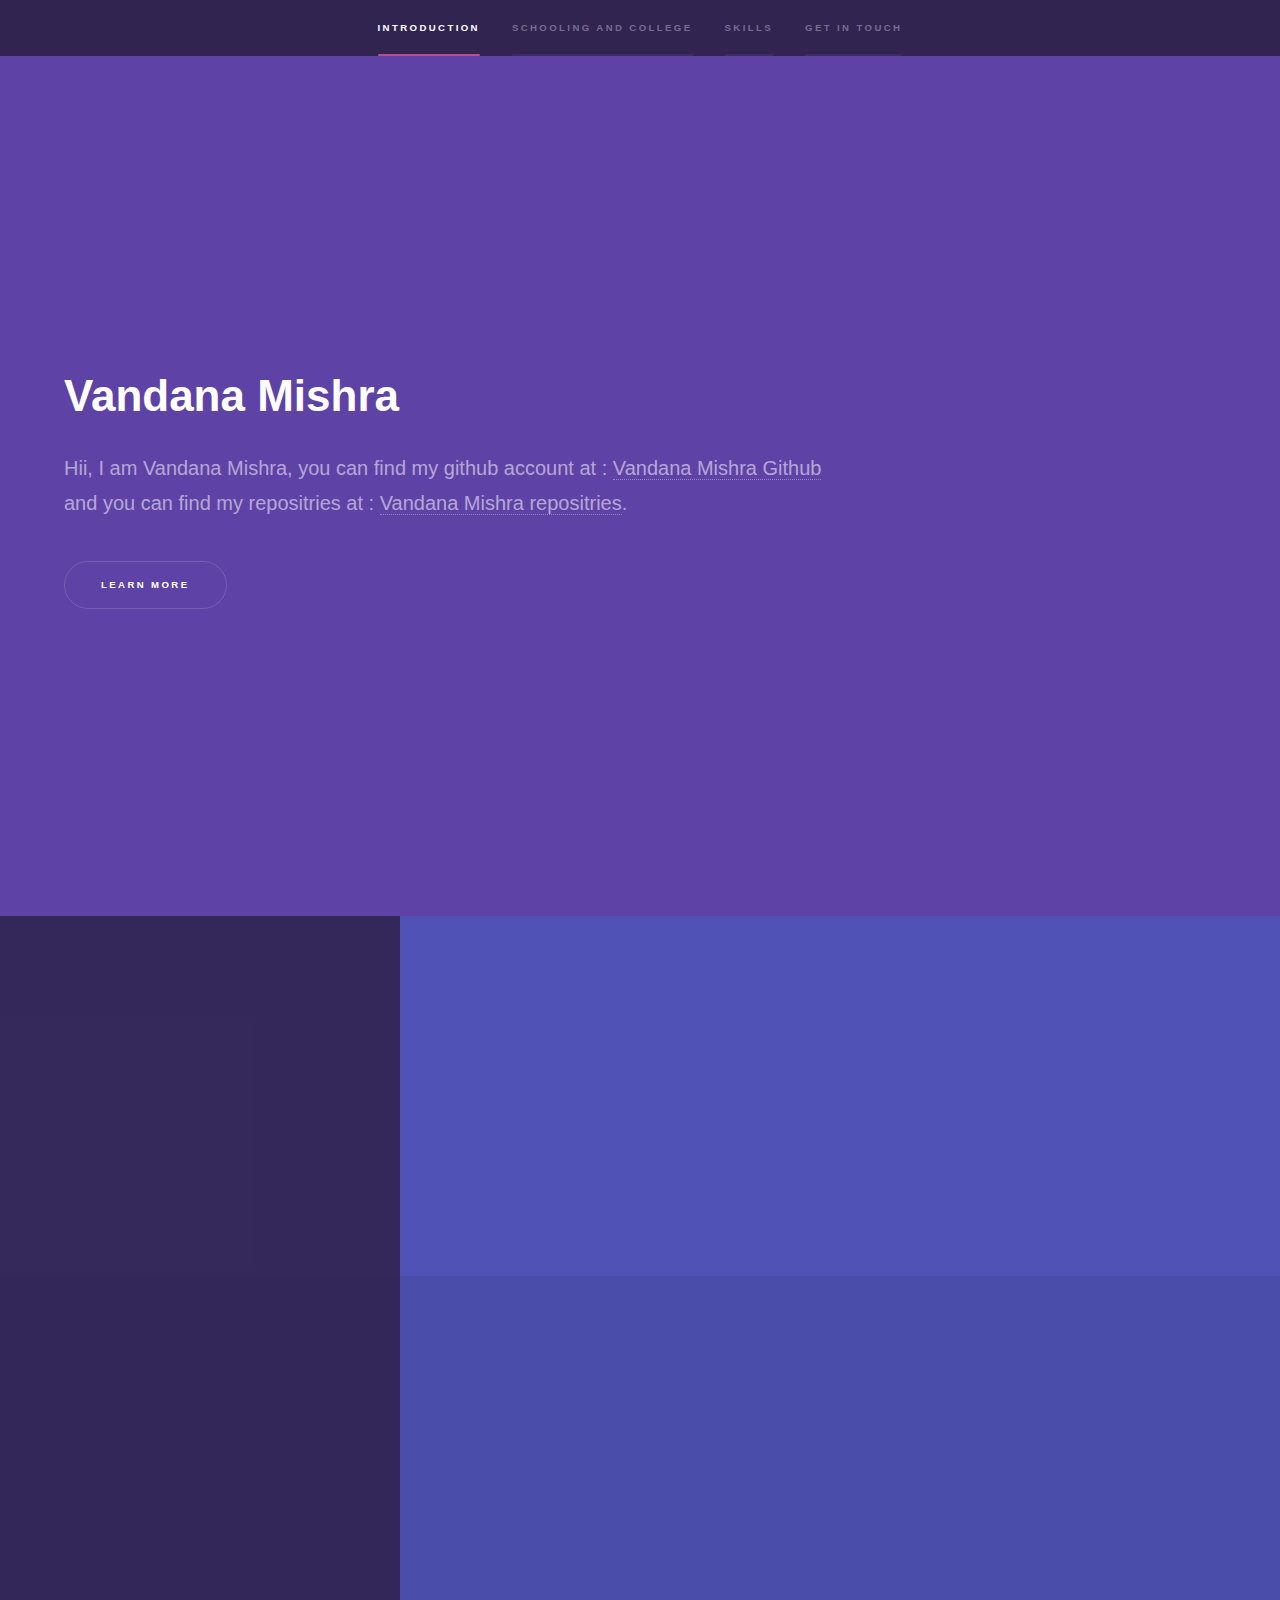
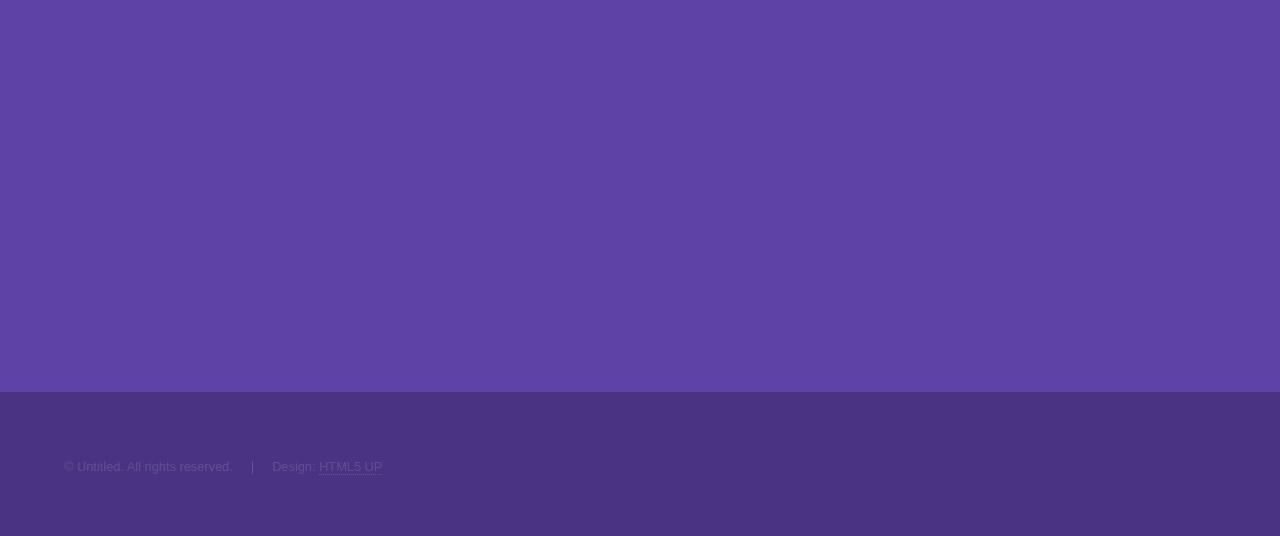
==== commit 504fe243: "Update index.html" ====
--- a/index.html
+++ b/index.html
@@ -6,7 +6,7 @@
 -->
 <html>
 	<head>
-		<title>Hyperspace by HTML5 UP</title>
+		<title>Vandana_Mishra</title>
 		<meta charset="utf-8" />
 		<meta name="viewport" content="width=device-width, initial-scale=1" />
 		<!--[if lte IE 8]><script src="assets/js/ie/html5shiv.js"></script><![endif]-->
@@ -23,7 +23,7 @@
 						<ul>
 							<li><a href="#intro">Introduction</a></li>
 							<li><a href="#one">Schooling and College</a></li>
-							<li><a href="#two">What I do</a></li>
+							<li><a href="#two">Skills</a></li>
 							<li><a href="#three">Get in touch</a></li>
 						</ul>
 					</nav>
@@ -38,7 +38,7 @@
 						<div class="inner">
 							<h1>Vandana Mishra</h1>
 							<p>Hii, I am Vandana Mishra, you can find my github account at : <a href="https://github.com/vandanamishra2304/vandanamishra2304.github.io/">Vandana Mishra Github</a><br />
-							and you can find my repositries at : <a href="https://github.com/vandanamishra2304/vandanamishra2304.github.io/"> you can check it there.</a>.</p>
+							and you can find my repositries at : <a href="https://github.com/vandanamishra2304/vandanamishra2304.github.io/">Vandana Mishra repositries</a>.</p>
 							<ul class="actions">
 								<li><a href="#one" class="button scrolly">Learn more</a></li>
 							</ul>
@@ -48,11 +48,11 @@
 				<!-- One -->
 					<section id="one" class="wrapper style2 spotlights">
 						<section>
-							<a href="#" class="image"><img src="" alt="" data-position="center center" /></a>
+							<a href="#" class="image"><img src="https://cloud.githubusercontent.com/assets/23279256/20246592/bf4b6316-a9df-11e6-8026-7a29e3ad36dd.jpg" alt="" data-position="center center" /></a>
 							<div class="content">
 								<div class="inner">
-									<h2>Sed ipsum dolor</h2>
-									<p>Phasellus convallis elit id ullamcorper pulvinar. Duis aliquam turpis mauris, eu ultricies erat malesuada quis. Aliquam dapibus.</p>
+									<h2>Kendriya Vidyalaya</h2>
+									<p> Gole Market New Delhi-110001</p>
 									<ul class="actions">
 										<li><a href="#" class="button">Learn more</a></li>
 									</ul>
@@ -60,11 +60,11 @@
 							</div>
 						</section>
 						<section>
-							<a href="#" class="image"><img src="images/pic02.jpg" alt="" data-position="top center" /></a>
+							<a href="#" class="image"><img src="https://cloud.githubusercontent.com/assets/23279256/20246605/3659777c-a9e0-11e6-8c68-7decbc7dcc05.jpg" alt="" data-position="top center" /></a>
 							<div class="content">
 								<div class="inner">
-									<h2>Feugiat consequat</h2>
-									<p>Phasellus convallis elit id ullamcorper pulvinar. Duis aliquam turpis mauris, eu ultricies erat malesuada quis. Aliquam dapibus.</p>
+									<h2>Amity School Of Engineering And Technology</h2>
+									<p> Under GGSIPU, Kapashera Border</p>
 									<ul class="actions">
 										<li><a href="#" class="button">Learn more</a></li>
 									</ul>
@@ -72,54 +72,47 @@
 							</div>
 						</section>
 						<section>
-							<a href="#" class="image"><img src="images/pic03.jpg" alt="" data-position="25% 25%" /></a>
-							<div class="content">
-								<div class="inner">
-									<h2>Ultricies aliquam</h2>
-									<p>Phasellus convallis elit id ullamcorper pulvinar. Duis aliquam turpis mauris, eu ultricies erat malesuada quis. Aliquam dapibus.</p>
-									<ul class="actions">
-										<li><a href="#" class="button">Learn more</a></li>
-									</ul>
-								</div>
-							</div>
+							
+							
+	
 						</section>
 					</section>
 
 				<!-- Two -->
 					<section id="two" class="wrapper style3 fade-up">
 						<div class="inner">
-							<h2>What we do</h2>
-							<p>Phasellus convallis elit id ullamcorper pulvinar. Duis aliquam turpis mauris, eu ultricies erat malesuada quis. Aliquam dapibus, lacus eget hendrerit bibendum, urna est aliquam sem, sit amet imperdiet est velit quis lorem.</p>
+							<h2>Skills</h2>
+							<p> I love Learning</p>
 							<div class="features">
 								<section>
 									<span class="icon major fa-code"></span>
-									<h3>Lorem ipsum amet</h3>
-									<p>Phasellus convallis elit id ullam corper amet et pulvinar. Duis aliquam turpis mauris, sed ultricies erat dapibus.</p>
+									<h3>C</h3>
+									<p>C is a general-purpose, imperative computer programming language, supporting structured programming.</p>
 								</section>
 								<section>
 									<span class="icon major fa-lock"></span>
-									<h3>Aliquam sed nullam</h3>
-									<p>Phasellus convallis elit id ullam corper amet et pulvinar. Duis aliquam turpis mauris, sed ultricies erat dapibus.</p>
+									<h3>C++</h3>
+									<p>C++ (pronounced cee plus plus) is a general-purpose programming language.</p>
 								</section>
 								<section>
 									<span class="icon major fa-cog"></span>
-									<h3>Sed erat ullam corper</h3>
-									<p>Phasellus convallis elit id ullam corper amet et pulvinar. Duis aliquam turpis mauris, sed ultricies erat dapibus.</p>
+									<h3>HTML</h3>
+									<p>HyperText Markup Language (HTML) is the standard markup language for creating web pages and web applications.</p>
 								</section>
 								<section>
 									<span class="icon major fa-desktop"></span>
-									<h3>Veroeros quis lorem</h3>
-									<p>Phasellus convallis elit id ullam corper amet et pulvinar. Duis aliquam turpis mauris, sed ultricies erat dapibus.</p>
+									<h3>CSS</h3>
+									<p>CSS is the language for describing the presentation of Web pages, including colors, layout, and fonts.</p>
 								</section>
 								<section>
 									<span class="icon major fa-chain"></span>
-									<h3>Urna quis bibendum</h3>
-									<p>Phasellus convallis elit id ullam corper amet et pulvinar. Duis aliquam turpis mauris, sed ultricies erat dapibus.</p>
+									<h3>Adobe Dreamweaver</h3>
+									<p>Create, code, edit and manage responsive html websites that look amazing on any size screen with Adobe Dreamweaver CC.</p>
 								</section>
 								<section>
 									<span class="icon major fa-diamond"></span>
-									<h3>Aliquam urna dapibus</h3>
-									<p>Phasellus convallis elit id ullam corper amet et pulvinar. Duis aliquam turpis mauris, sed ultricies erat dapibus.</p>
+									<h3>Adobe Photoshop</h3>
+									<p>The best image editor with video editing and advanced features . </p>
 								</section>
 							</div>
 							<ul class="actions">
@@ -132,7 +125,7 @@
 					<section id="three" class="wrapper style1 fade-up">
 						<div class="inner">
 							<h2>Get in touch</h2>
-							<p>Phasellus convallis elit id ullamcorper pulvinar. Duis aliquam turpis mauris, eu ultricies erat malesuada quis. Aliquam dapibus, lacus eget hendrerit bibendum, urna est aliquam sem, sit amet imperdiet est velit quis lorem.</p>
+							<p>contact me here</p>
 							<div class="split style1">
 								<section>
 									<form method="post" action="#">
@@ -157,28 +150,20 @@
 									<ul class="contact">
 										<li>
 											<h3>Address</h3>
-											<span>12345 Somewhere Road #654<br />
-											Nashville, TN 00000-0000<br />
-											USA</span>
+											<span>Cannught palce<br />
+											Delhi<br />
+											110001</span>
 										</li>
 										<li>
 											<h3>Email</h3>
-											<a href="#">user@untitled.tld</a>
+											<a href="#">mishravandana8923@gmail.com</a>
 										</li>
 										<li>
 											<h3>Phone</h3>
-											<span>(000) 000-0000</span>
+											<span>9968704959</span>
 										</li>
 										<li>
-											<h3>Social</h3>
-											<ul class="icons">
-												<li><a href="#" class="fa-twitter"><span class="label">Twitter</span></a></li>
-												<li><a href="#" class="fa-facebook"><span class="label">Facebook</span></a></li>
-												<li><a href="#" class="fa-github"><span class="label">GitHub</span></a></li>
-												<li><a href="#" class="fa-instagram"><span class="label">Instagram</span></a></li>
-												<li><a href="#" class="fa-linkedin"><span class="label">LinkedIn</span></a></li>
-											</ul>
-										</li>
+											
 									</ul>
 								</section>
 							</div>
@@ -197,13 +182,13 @@
 			</footer>
 
 		<!-- Scripts -->
-			<script src="assets/js/jquery.min.js"></script>
-			<script src="assets/js/jquery.scrollex.min.js"></script>
-			<script src="assets/js/jquery.scrolly.min.js"></script>
-			<script src="assets/js/skel.min.js"></script>
-			<script src="assets/js/util.js"></script>
+			<script src="jquery.min.js"></script>
+			<script src="jquery.scrollex.min.js"></script>
+			<script src="jquery.scrolly.min.js"></script>
+			<script src="skel.min.js"></script>
+			<script src="util.js"></script>
 			<!--[if lte IE 8]><script src="assets/js/ie/respond.min.js"></script><![endif]-->
-			<script src="assets/js/main.js"></script>
+			<script src="main.js"></script>
 
 	</body>
 </html>
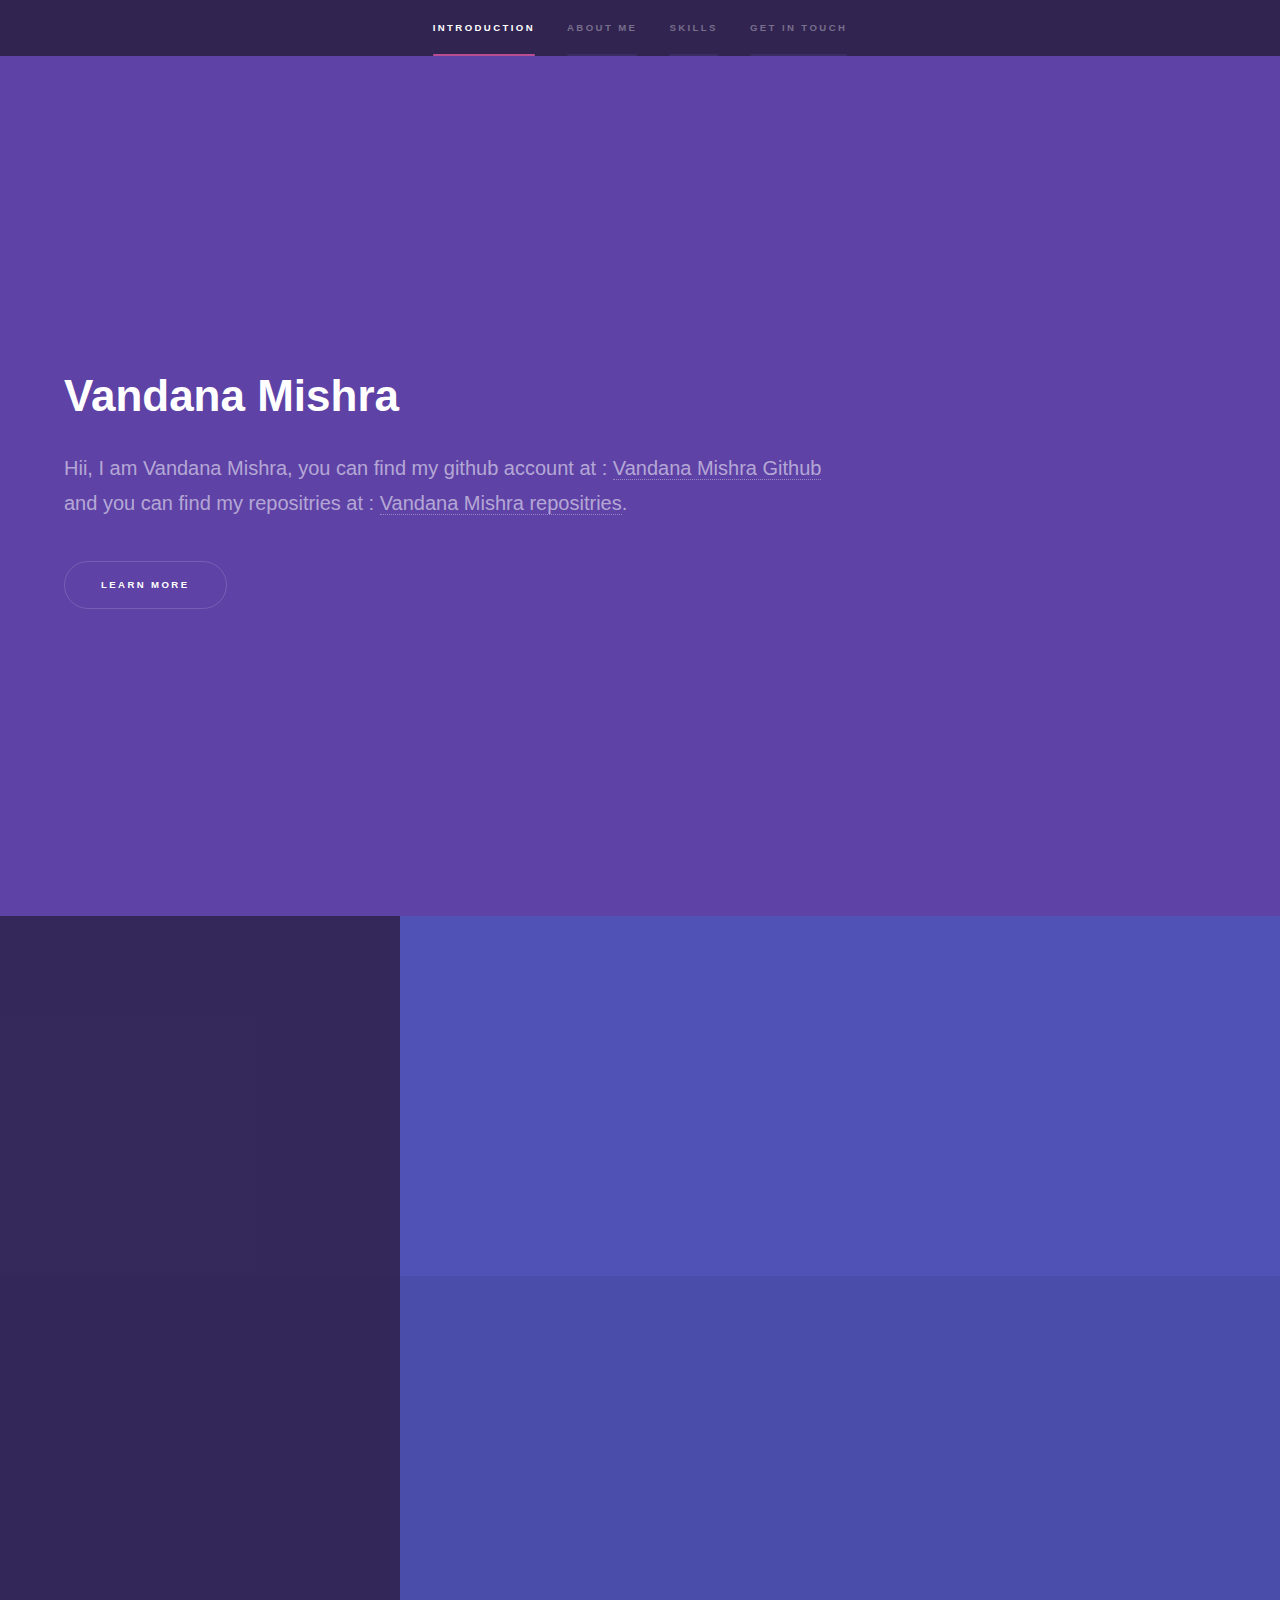
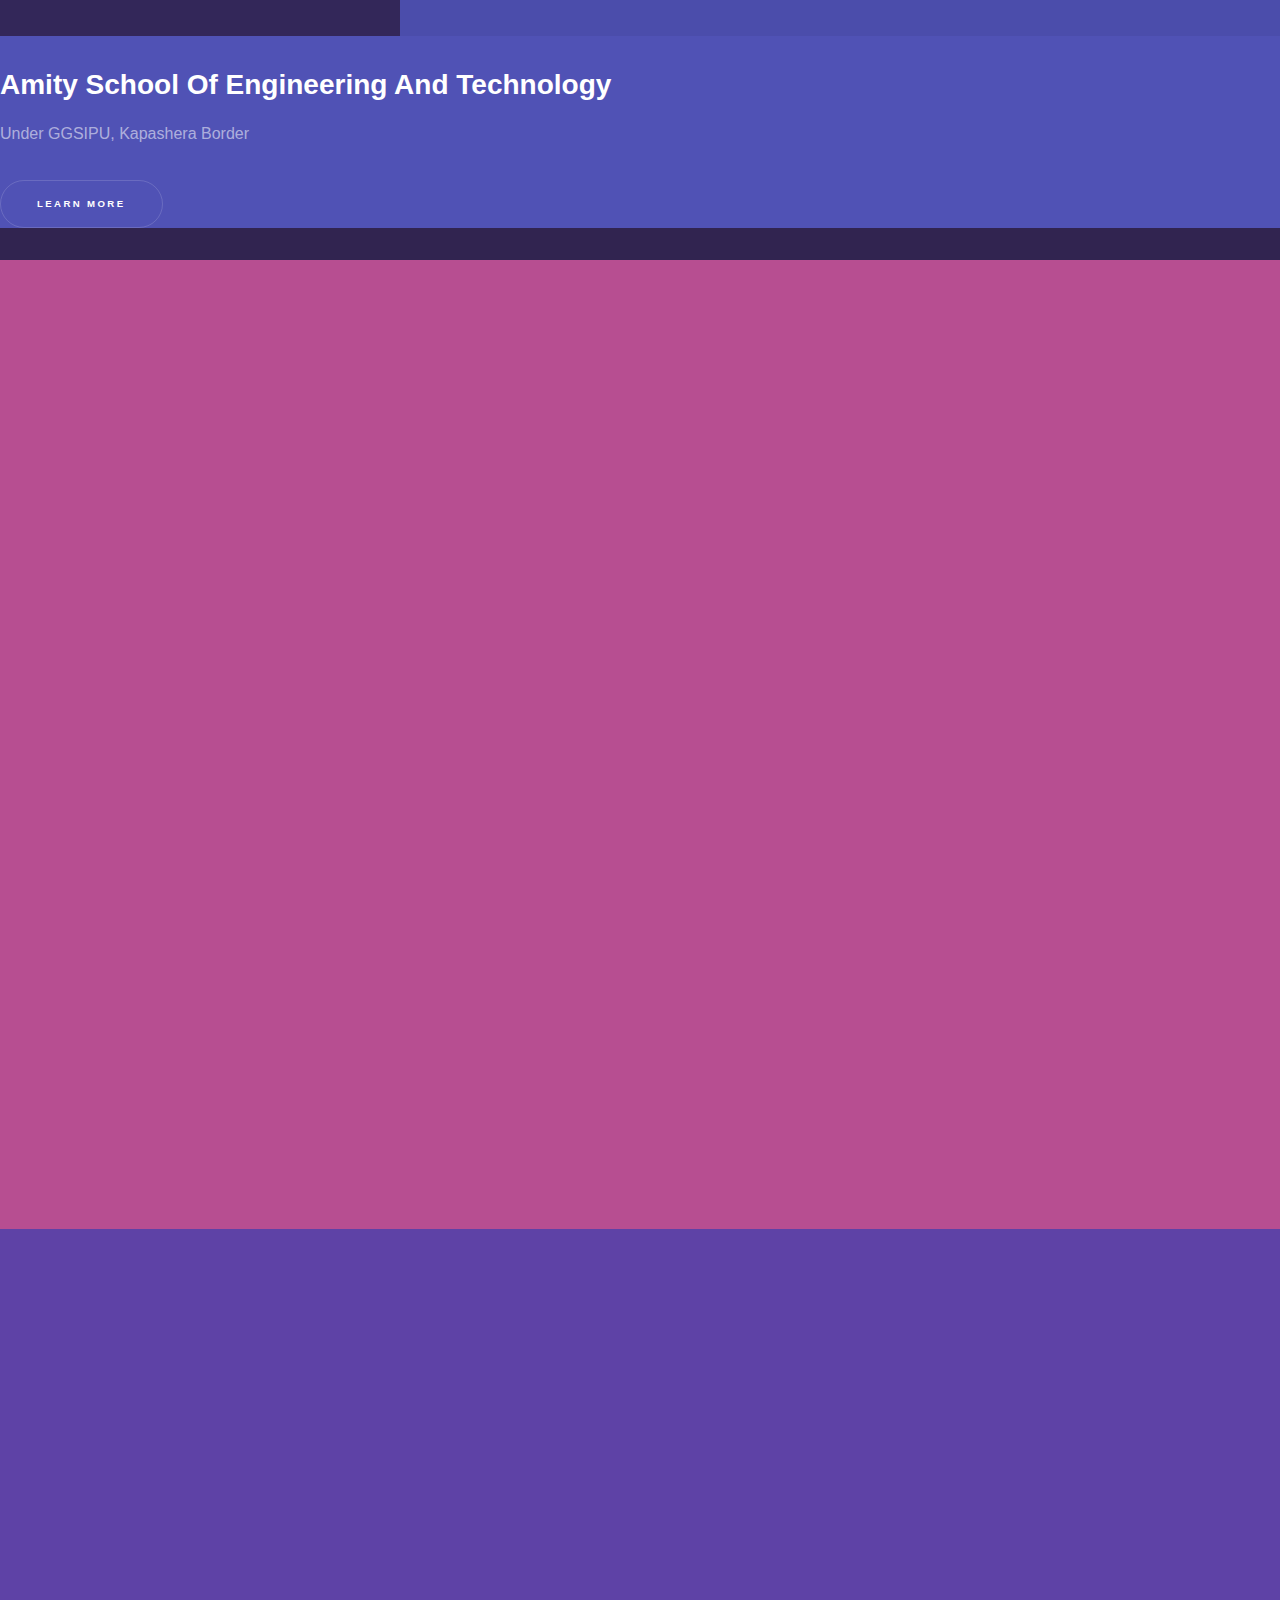
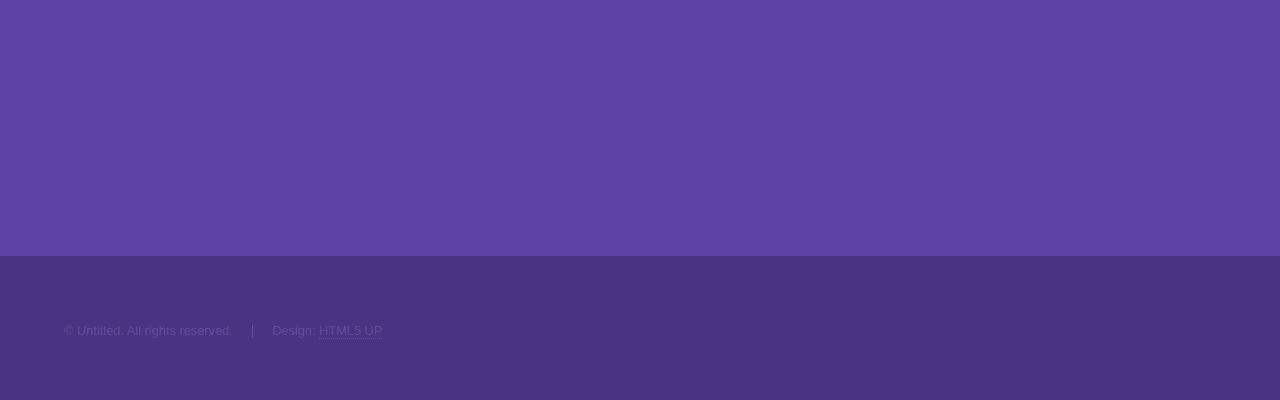
==== commit 1f490190: "Update index.html" ====
--- a/index.html
+++ b/index.html
@@ -22,7 +22,7 @@
 					<nav>
 						<ul>
 							<li><a href="#intro">Introduction</a></li>
-							<li><a href="#one">Schooling and College</a></li>
+							<li><a href="#one">About me</a></li>
 							<li><a href="#two">Skills</a></li>
 							<li><a href="#three">Get in touch</a></li>
 						</ul>
@@ -48,29 +48,38 @@
 				<!-- One -->
 					<section id="one" class="wrapper style2 spotlights">
 						<section>
-							<a href="#" class="image"><img src="https://cloud.githubusercontent.com/assets/23279256/20246592/bf4b6316-a9df-11e6-8026-7a29e3ad36dd.jpg" alt="" data-position="center center" /></a>
+							<a href="#" class="image"><img src="https://cloud.githubusercontent.com/assets/23279256/20238845/5fcef90e-a91a-11e6-8b6d-02acc18fc0e7.jpg" alt="" data-position="center center" /></a>
+							<div class="content">
+								<div class="inner">
+									<h2>Hobbies</h2>
+									<p>Dancing, Singing, and obviously Coding!!! </p>
+									<ul class="actions">
+										<li><a href="#" class="button">Learn more</a></li>
+									</ul>
+								</div>
+							</div>
+						</section>
+						<section>
+							<a href="#" class="image"><img src="https://cloud.githubusercontent.com/assets/23279256/20246592/bf4b6316-a9df-11e6-8026-7a29e3ad36dd.jpg" alt="" data-position="top center" /></a>
 							<div class="content">
 								<div class="inner">
 									<h2>Kendriya Vidyalaya</h2>
-									<p> Gole Market New Delhi-110001</p>
+									<p>Gole Market New Delhi-110001</p>
 									<ul class="actions">
 										<li><a href="#" class="button">Learn more</a></li>
 									</ul>
 								</div>
 							</div>
 						</section>
-						<section>
-							<a href="#" class="image"><img src="https://cloud.githubusercontent.com/assets/23279256/20246605/3659777c-a9e0-11e6-8c68-7decbc7dcc05.jpg" alt="" data-position="top center" /></a>
+						<a href="#" class="image"><img src="https://cloud.githubusercontent.com/assets/23279256/20246605/3659777c-a9e0-11e6-8c68-7decbc7dcc05.jpg" alt="" data-position="25% 25%" /></a>
 							<div class="content">
 								<div class="inner">
 									<h2>Amity School Of Engineering And Technology</h2>
-									<p> Under GGSIPU, Kapashera Border</p>
+									<p>Under GGSIPU, Kapashera Border</p>
 									<ul class="actions">
 										<li><a href="#" class="button">Learn more</a></li>
 									</ul>
 								</div>
-							</div>
-						</section>
 						<section>
 							
 							
